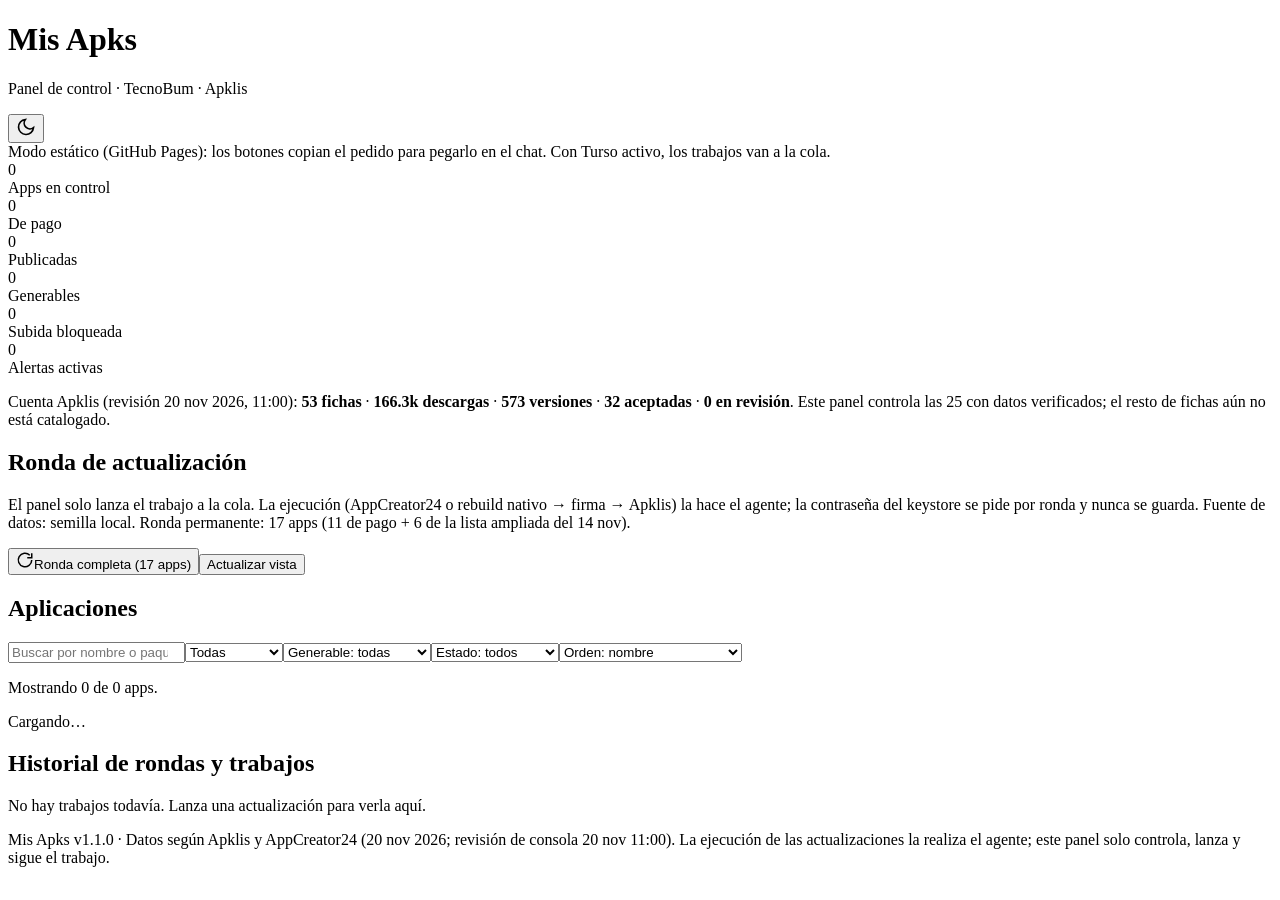
==== index.html @ 65b74bfa "Mis Apks v1.1.0: 25 apps, generabilidad, filtros, buscador y botones en modo estático" ====
<!DOCTYPE html><html lang="es"><head><meta charSet="utf-8"/><meta name="viewport" content="width=device-width, initial-scale=1"/><link rel="stylesheet" href="/mis-apks/_next/static/css/6de0e5d92c3bd020.css" data-precedence="next"/><link rel="preload" as="script" fetchPriority="low" href="/mis-apks/_next/static/chunks/webpack-67a68d2fba5a918e.js"/><script src="/mis-apks/_next/static/chunks/84d98e1e-a166d10b47a2e923.js" async=""></script><script src="/mis-apks/_next/static/chunks/554-3a2dd102e6fdad9b.js" async=""></script><script src="/mis-apks/_next/static/chunks/main-app-97765f8b508924cd.js" async=""></script><script src="/mis-apks/_next/static/chunks/app/page-1d0e082292f2ec9f.js" async=""></script><title>Mis Apks · TecnoBum</title><meta name="description" content="Panel de control de las apps de Apklis de TecnoBum: versiones, estados, alertas y lanzamiento de rondas de actualización."/><script>(function(){try{var t=localStorage.getItem('mis-apks-tema');if(t==='oscuro'||(!t&&window.matchMedia('(prefers-color-scheme: dark)').matches)){document.documentElement.classList.add('oscuro');}}catch(e){}})();</script><script src="/mis-apks/_next/static/chunks/polyfills-42372ed130431b0a.js" noModule=""></script></head><body><div class="contenedor"><header class="cabecera"><div><h1>Mis Apks</h1><p class="subtitulo">Panel de control · TecnoBum · Apklis</p></div><button type="button" class="boton-icono" aria-label="Cambiar a modo oscuro" title="Modo oscuro"><svg width="20" height="20" viewBox="0 0 24 24" fill="none" stroke="currentColor" stroke-width="2" aria-hidden="true"><path d="M21 12.8A9 9 0 1 1 11.2 3 7 7 0 0 0 21 12.8z"></path></svg></button></header><div class="mensaje ok" role="status">Modo estático (GitHub Pages): los botones copian el pedido para pegarlo en el chat. Con Turso activo, los trabajos van a la cola.</div><section class="resumen" aria-label="Resumen"><div class="celda"><div class="numero">0</div><div class="etiqueta">Apps en control</div></div><div class="celda"><div class="numero">0</div><div class="etiqueta">De pago</div></div><div class="celda"><div class="numero">0</div><div class="etiqueta">Publicadas</div></div><div class="celda"><div class="numero">0</div><div class="etiqueta">Generables</div></div><div class="celda"><div class="numero">0</div><div class="etiqueta">Subida bloqueada</div></div><div class="celda"><div class="numero">0</div><div class="etiqueta">Alertas activas</div></div></section><p class="cuenta">Cuenta Apklis (revisión 20 nov 2026, 11:00): <strong>53 fichas</strong> ·<!-- --> <strong>166.3k descargas</strong> · <strong>573 versiones</strong> ·<!-- --> <strong>32 aceptadas</strong> · <strong>0 en revisión</strong>. Este panel controla las 25 con datos verificados; el resto de fichas aún no está catalogado.</p><section class="tarjeta" aria-label="Ronda de actualización"><h2>Ronda de actualización</h2><p class="nota">El panel solo lanza el trabajo a la cola. La ejecución (AppCreator24 o rebuild nativo → firma → Apklis) la hace el agente; la contraseña del keystore se pide por ronda y nunca se guarda. Fuente de datos: <!-- -->semilla local<!-- -->. Ronda permanente: <!-- -->17<!-- --> apps (11 de pago + 6 de la lista ampliada del 14 nov).</p><div class="fila-acciones"><button type="button" class="boton"><svg width="18" height="18" viewBox="0 0 24 24" fill="none" stroke="currentColor" stroke-width="2" aria-hidden="true"><path d="M21 12a9 9 0 1 1-2.6-6.4"></path><path d="M21 3v6h-6"></path></svg>Ronda completa (17 apps)</button><button type="button" class="boton boton-secundario">Actualizar vista</button></div></section><section class="tarjeta" aria-label="Aplicaciones"><h2>Aplicaciones</h2><div class="controles"><input type="search" class="buscador" placeholder="Buscar por nombre o paquete…" aria-label="Buscar app" value=""/><select aria-label="Filtrar por grupo"><option value="todas" selected="">Todas</option><option value="pago">De pago</option><option value="excepcion">Excepciones</option></select><select aria-label="Filtrar por generable"><option value="todas" selected="">Generable: todas</option><option value="si">Sí</option><option value="si_bloqueada">Sí, subida bloqueada</option><option value="no">No se puede generar</option></select><select aria-label="Filtrar por estado"><option value="todas" selected="">Estado: todos</option><option value="publicada">Publicada</option><option value="en_revision">En revisión</option><option value="huerfano">Registro huérfano</option><option value="sin_ficha">Sin ficha</option></select><select aria-label="Ordenar"><option value="nombre" selected="">Orden: nombre</option><option value="precio">Orden: precio</option><option value="versiones">Orden: nº de versiones</option><option value="actualizada">Orden: última actualización</option></select></div><p class="nota">Mostrando <!-- -->0<!-- --> de <!-- -->0<!-- --> apps.</p><p class="nota">Cargando…</p></section><section class="tarjeta" aria-label="Historial de trabajos"><h2>Historial de rondas y trabajos</h2><p class="nota">No hay trabajos todavía. Lanza una actualización para verla aquí.</p></section><p class="pie">Mis Apks v1.1.0 · Datos según Apklis y AppCreator24 (20 nov 2026; revisión de consola 20 nov 11:00). La ejecución de las actualizaciones la realiza el agente; este panel solo controla, lanza y sigue el trabajo.</p></div><script src="/mis-apks/_next/static/chunks/webpack-67a68d2fba5a918e.js" async=""></script><script>(self.__next_f=self.__next_f||[]).push([0]);self.__next_f.push([2,null])</script><script>self.__next_f.push([1,"1:HL[\"/mis-apks/_next/static/css/6de0e5d92c3bd020.css\",\"style\"]\n"])</script><script>self.__next_f.push([1,"2:I[7447,[],\"\"]\n4:I[431,[\"931\",\"static/chunks/app/page-1d0e082292f2ec9f.js\"],\"default\"]\n5:I[5144,[],\"\"]\n6:I[8095,[],\"\"]\n8:I[2303,[],\"\"]\n9:[]\n"])</script><script>self.__next_f.push([1,"0:[\"$\",\"$L2\",null,{\"buildId\":\"p8ovxi8b6pndgWCYdykDa\",\"assetPrefix\":\"/mis-apks\",\"urlParts\":[\"\",\"\"],\"initialTree\":[\"\",{\"children\":[\"__PAGE__\",{}]},\"$undefined\",\"$undefined\",true],\"initialSeedData\":[\"\",{\"children\":[\"__PAGE__\",{},[[\"$L3\",[\"$\",\"$L4\",null,{}],null],null],null]},[[[[\"$\",\"link\",\"0\",{\"rel\":\"stylesheet\",\"href\":\"/mis-apks/_next/static/css/6de0e5d92c3bd020.css\",\"precedence\":\"next\",\"crossOrigin\":\"$undefined\"}]],[\"$\",\"html\",null,{\"lang\":\"es\",\"suppressHydrationWarning\":true,\"children\":[[\"$\",\"head\",null,{\"children\":[\"$\",\"script\",null,{\"dangerouslySetInnerHTML\":{\"__html\":\"(function(){try{var t=localStorage.getItem('mis-apks-tema');if(t==='oscuro'||(!t\u0026\u0026window.matchMedia('(prefers-color-scheme: dark)').matches)){document.documentElement.classList.add('oscuro');}}catch(e){}})();\"}}]}],[\"$\",\"body\",null,{\"children\":[\"$\",\"$L5\",null,{\"parallelRouterKey\":\"children\",\"segmentPath\":[\"children\"],\"error\":\"$undefined\",\"errorStyles\":\"$undefined\",\"errorScripts\":\"$undefined\",\"template\":[\"$\",\"$L6\",null,{}],\"templateStyles\":\"$undefined\",\"templateScripts\":\"$undefined\",\"notFound\":[[\"$\",\"title\",null,{\"children\":\"404: This page could not be found.\"}],[\"$\",\"div\",null,{\"style\":{\"fontFamily\":\"system-ui,\\\"Segoe UI\\\",Roboto,Helvetica,Arial,sans-serif,\\\"Apple Color Emoji\\\",\\\"Segoe UI Emoji\\\"\",\"height\":\"100vh\",\"textAlign\":\"center\",\"display\":\"flex\",\"flexDirection\":\"column\",\"alignItems\":\"center\",\"justifyContent\":\"center\"},\"children\":[\"$\",\"div\",null,{\"children\":[[\"$\",\"style\",null,{\"dangerouslySetInnerHTML\":{\"__html\":\"body{color:#000;background:#fff;margin:0}.next-error-h1{border-right:1px solid rgba(0,0,0,.3)}@media (prefers-color-scheme:dark){body{color:#fff;background:#000}.next-error-h1{border-right:1px solid rgba(255,255,255,.3)}}\"}}],[\"$\",\"h1\",null,{\"className\":\"next-error-h1\",\"style\":{\"display\":\"inline-block\",\"margin\":\"0 20px 0 0\",\"padding\":\"0 23px 0 0\",\"fontSize\":24,\"fontWeight\":500,\"verticalAlign\":\"top\",\"lineHeight\":\"49px\"},\"children\":\"404\"}],[\"$\",\"div\",null,{\"style\":{\"display\":\"inline-block\"},\"children\":[\"$\",\"h2\",null,{\"style\":{\"fontSize\":14,\"fontWeight\":400,\"lineHeight\":\"49px\",\"margin\":0},\"children\":\"This page could not be found.\"}]}]]}]}]],\"notFoundStyles\":[]}]}]]}]],null],null],\"couldBeIntercepted\":false,\"initialHead\":[null,\"$L7\"],\"globalErrorComponent\":\"$8\",\"missingSlots\":\"$W9\"}]\n"])</script><script>self.__next_f.push([1,"7:[[\"$\",\"meta\",\"0\",{\"name\":\"viewport\",\"content\":\"width=device-width, initial-scale=1\"}],[\"$\",\"meta\",\"1\",{\"charSet\":\"utf-8\"}],[\"$\",\"title\",\"2\",{\"children\":\"Mis Apks · TecnoBum\"}],[\"$\",\"meta\",\"3\",{\"name\":\"description\",\"content\":\"Panel de control de las apps de Apklis de TecnoBum: versiones, estados, alertas y lanzamiento de rondas de actualización.\"}]]\n3:null\n"])</script></body></html>
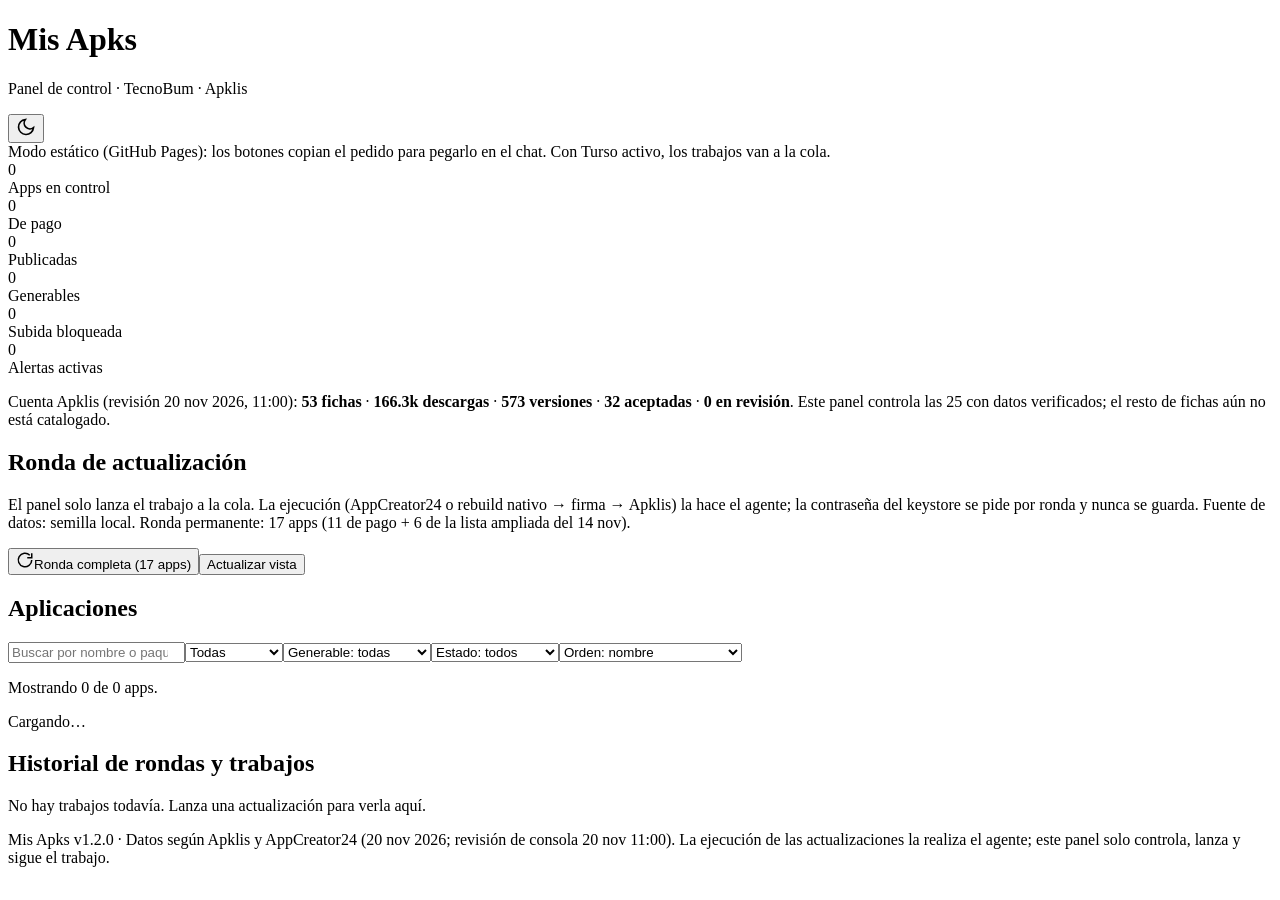
==== commit 12050095: "Mis Apks v1.2.0: iconos de las 25 apps, diseño móvil con tarjetas, cabecera fija y Compartir" ====
--- a/index.html
+++ b/index.html
@@ -1 +1 @@
-<!DOCTYPE html><html lang="es"><head><meta charSet="utf-8"/><meta name="viewport" content="width=device-width, initial-scale=1"/><link rel="stylesheet" href="/mis-apks/_next/static/css/6de0e5d92c3bd020.css" data-precedence="next"/><link rel="preload" as="script" fetchPriority="low" href="/mis-apks/_next/static/chunks/webpack-67a68d2fba5a918e.js"/><script src="/mis-apks/_next/static/chunks/84d98e1e-a166d10b47a2e923.js" async=""></script><script src="/mis-apks/_next/static/chunks/554-3a2dd102e6fdad9b.js" async=""></script><script src="/mis-apks/_next/static/chunks/main-app-97765f8b508924cd.js" async=""></script><script src="/mis-apks/_next/static/chunks/app/page-1d0e082292f2ec9f.js" async=""></script><title>Mis Apks · TecnoBum</title><meta name="description" content="Panel de control de las apps de Apklis de TecnoBum: versiones, estados, alertas y lanzamiento de rondas de actualización."/><script>(function(){try{var t=localStorage.getItem('mis-apks-tema');if(t==='oscuro'||(!t&&window.matchMedia('(prefers-color-scheme: dark)').matches)){document.documentElement.classList.add('oscuro');}}catch(e){}})();</script><script src="/mis-apks/_next/static/chunks/polyfills-42372ed130431b0a.js" noModule=""></script></head><body><div class="contenedor"><header class="cabecera"><div><h1>Mis Apks</h1><p class="subtitulo">Panel de control · TecnoBum · Apklis</p></div><button type="button" class="boton-icono" aria-label="Cambiar a modo oscuro" title="Modo oscuro"><svg width="20" height="20" viewBox="0 0 24 24" fill="none" stroke="currentColor" stroke-width="2" aria-hidden="true"><path d="M21 12.8A9 9 0 1 1 11.2 3 7 7 0 0 0 21 12.8z"></path></svg></button></header><div class="mensaje ok" role="status">Modo estático (GitHub Pages): los botones copian el pedido para pegarlo en el chat. Con Turso activo, los trabajos van a la cola.</div><section class="resumen" aria-label="Resumen"><div class="celda"><div class="numero">0</div><div class="etiqueta">Apps en control</div></div><div class="celda"><div class="numero">0</div><div class="etiqueta">De pago</div></div><div class="celda"><div class="numero">0</div><div class="etiqueta">Publicadas</div></div><div class="celda"><div class="numero">0</div><div class="etiqueta">Generables</div></div><div class="celda"><div class="numero">0</div><div class="etiqueta">Subida bloqueada</div></div><div class="celda"><div class="numero">0</div><div class="etiqueta">Alertas activas</div></div></section><p class="cuenta">Cuenta Apklis (revisión 20 nov 2026, 11:00): <strong>53 fichas</strong> ·<!-- --> <strong>166.3k descargas</strong> · <strong>573 versiones</strong> ·<!-- --> <strong>32 aceptadas</strong> · <strong>0 en revisión</strong>. Este panel controla las 25 con datos verificados; el resto de fichas aún no está catalogado.</p><section class="tarjeta" aria-label="Ronda de actualización"><h2>Ronda de actualización</h2><p class="nota">El panel solo lanza el trabajo a la cola. La ejecución (AppCreator24 o rebuild nativo → firma → Apklis) la hace el agente; la contraseña del keystore se pide por ronda y nunca se guarda. Fuente de datos: <!-- -->semilla local<!-- -->. Ronda permanente: <!-- -->17<!-- --> apps (11 de pago + 6 de la lista ampliada del 14 nov).</p><div class="fila-acciones"><button type="button" class="boton"><svg width="18" height="18" viewBox="0 0 24 24" fill="none" stroke="currentColor" stroke-width="2" aria-hidden="true"><path d="M21 12a9 9 0 1 1-2.6-6.4"></path><path d="M21 3v6h-6"></path></svg>Ronda completa (17 apps)</button><button type="button" class="boton boton-secundario">Actualizar vista</button></div></section><section class="tarjeta" aria-label="Aplicaciones"><h2>Aplicaciones</h2><div class="controles"><input type="search" class="buscador" placeholder="Buscar por nombre o paquete…" aria-label="Buscar app" value=""/><select aria-label="Filtrar por grupo"><option value="todas" selected="">Todas</option><option value="pago">De pago</option><option value="excepcion">Excepciones</option></select><select aria-label="Filtrar por generable"><option value="todas" selected="">Generable: todas</option><option value="si">Sí</option><option value="si_bloqueada">Sí, subida bloqueada</option><option value="no">No se puede generar</option></select><select aria-label="Filtrar por estado"><option value="todas" selected="">Estado: todos</option><option value="publicada">Publicada</option><option value="en_revision">En revisión</option><option value="huerfano">Registro huérfano</option><option value="sin_ficha">Sin ficha</option></select><select aria-label="Ordenar"><option value="nombre" selected="">Orden: nombre</option><option value="precio">Orden: precio</option><option value="versiones">Orden: nº de versiones</option><option value="actualizada">Orden: última actualización</option></select></div><p class="nota">Mostrando <!-- -->0<!-- --> de <!-- -->0<!-- --> apps.</p><p class="nota">Cargando…</p></section><section class="tarjeta" aria-label="Historial de trabajos"><h2>Historial de rondas y trabajos</h2><p class="nota">No hay trabajos todavía. Lanza una actualización para verla aquí.</p></section><p class="pie">Mis Apks v1.1.0 · Datos según Apklis y AppCreator24 (20 nov 2026; revisión de consola 20 nov 11:00). La ejecución de las actualizaciones la realiza el agente; este panel solo controla, lanza y sigue el trabajo.</p></div><script src="/mis-apks/_next/static/chunks/webpack-67a68d2fba5a918e.js" async=""></script><script>(self.__next_f=self.__next_f||[]).push([0]);self.__next_f.push([2,null])</script><script>self.__next_f.push([1,"1:HL[\"/mis-apks/_next/static/css/6de0e5d92c3bd020.css\",\"style\"]\n"])</script><script>self.__next_f.push([1,"2:I[7447,[],\"\"]\n4:I[431,[\"931\",\"static/chunks/app/page-1d0e082292f2ec9f.js\"],\"default\"]\n5:I[5144,[],\"\"]\n6:I[8095,[],\"\"]\n8:I[2303,[],\"\"]\n9:[]\n"])</script><script>self.__next_f.push([1,"0:[\"$\",\"$L2\",null,{\"buildId\":\"p8ovxi8b6pndgWCYdykDa\",\"assetPrefix\":\"/mis-apks\",\"urlParts\":[\"\",\"\"],\"initialTree\":[\"\",{\"children\":[\"__PAGE__\",{}]},\"$undefined\",\"$undefined\",true],\"initialSeedData\":[\"\",{\"children\":[\"__PAGE__\",{},[[\"$L3\",[\"$\",\"$L4\",null,{}],null],null],null]},[[[[\"$\",\"link\",\"0\",{\"rel\":\"stylesheet\",\"href\":\"/mis-apks/_next/static/css/6de0e5d92c3bd020.css\",\"precedence\":\"next\",\"crossOrigin\":\"$undefined\"}]],[\"$\",\"html\",null,{\"lang\":\"es\",\"suppressHydrationWarning\":true,\"children\":[[\"$\",\"head\",null,{\"children\":[\"$\",\"script\",null,{\"dangerouslySetInnerHTML\":{\"__html\":\"(function(){try{var t=localStorage.getItem('mis-apks-tema');if(t==='oscuro'||(!t\u0026\u0026window.matchMedia('(prefers-color-scheme: dark)').matches)){document.documentElement.classList.add('oscuro');}}catch(e){}})();\"}}]}],[\"$\",\"body\",null,{\"children\":[\"$\",\"$L5\",null,{\"parallelRouterKey\":\"children\",\"segmentPath\":[\"children\"],\"error\":\"$undefined\",\"errorStyles\":\"$undefined\",\"errorScripts\":\"$undefined\",\"template\":[\"$\",\"$L6\",null,{}],\"templateStyles\":\"$undefined\",\"templateScripts\":\"$undefined\",\"notFound\":[[\"$\",\"title\",null,{\"children\":\"404: This page could not be found.\"}],[\"$\",\"div\",null,{\"style\":{\"fontFamily\":\"system-ui,\\\"Segoe UI\\\",Roboto,Helvetica,Arial,sans-serif,\\\"Apple Color Emoji\\\",\\\"Segoe UI Emoji\\\"\",\"height\":\"100vh\",\"textAlign\":\"center\",\"display\":\"flex\",\"flexDirection\":\"column\",\"alignItems\":\"center\",\"justifyContent\":\"center\"},\"children\":[\"$\",\"div\",null,{\"children\":[[\"$\",\"style\",null,{\"dangerouslySetInnerHTML\":{\"__html\":\"body{color:#000;background:#fff;margin:0}.next-error-h1{border-right:1px solid rgba(0,0,0,.3)}@media (prefers-color-scheme:dark){body{color:#fff;background:#000}.next-error-h1{border-right:1px solid rgba(255,255,255,.3)}}\"}}],[\"$\",\"h1\",null,{\"className\":\"next-error-h1\",\"style\":{\"display\":\"inline-block\",\"margin\":\"0 20px 0 0\",\"padding\":\"0 23px 0 0\",\"fontSize\":24,\"fontWeight\":500,\"verticalAlign\":\"top\",\"lineHeight\":\"49px\"},\"children\":\"404\"}],[\"$\",\"div\",null,{\"style\":{\"display\":\"inline-block\"},\"children\":[\"$\",\"h2\",null,{\"style\":{\"fontSize\":14,\"fontWeight\":400,\"lineHeight\":\"49px\",\"margin\":0},\"children\":\"This page could not be found.\"}]}]]}]}]],\"notFoundStyles\":[]}]}]]}]],null],null],\"couldBeIntercepted\":false,\"initialHead\":[null,\"$L7\"],\"globalErrorComponent\":\"$8\",\"missingSlots\":\"$W9\"}]\n"])</script><script>self.__next_f.push([1,"7:[[\"$\",\"meta\",\"0\",{\"name\":\"viewport\",\"content\":\"width=device-width, initial-scale=1\"}],[\"$\",\"meta\",\"1\",{\"charSet\":\"utf-8\"}],[\"$\",\"title\",\"2\",{\"children\":\"Mis Apks · TecnoBum\"}],[\"$\",\"meta\",\"3\",{\"name\":\"description\",\"content\":\"Panel de control de las apps de Apklis de TecnoBum: versiones, estados, alertas y lanzamiento de rondas de actualización.\"}]]\n3:null\n"])</script></body></html>+<!DOCTYPE html><html lang="es"><head><meta charSet="utf-8"/><meta name="viewport" content="width=device-width, initial-scale=1"/><link rel="stylesheet" href="/mis-apks/_next/static/css/6250fb9f41ab2ea1.css" data-precedence="next"/><link rel="preload" as="script" fetchPriority="low" href="/mis-apks/_next/static/chunks/webpack-67a68d2fba5a918e.js"/><script src="/mis-apks/_next/static/chunks/84d98e1e-a166d10b47a2e923.js" async=""></script><script src="/mis-apks/_next/static/chunks/554-3a2dd102e6fdad9b.js" async=""></script><script src="/mis-apks/_next/static/chunks/main-app-97765f8b508924cd.js" async=""></script><script src="/mis-apks/_next/static/chunks/app/page-af5c328626513229.js" async=""></script><title>Mis Apks · TecnoBum</title><meta name="description" content="Panel de control de las apps de Apklis de TecnoBum: versiones, estados, alertas y lanzamiento de rondas de actualización."/><script>(function(){try{var t=localStorage.getItem('mis-apks-tema');if(t==='oscuro'||(!t&&window.matchMedia('(prefers-color-scheme: dark)').matches)){document.documentElement.classList.add('oscuro');}}catch(e){}})();</script><script src="/mis-apks/_next/static/chunks/polyfills-42372ed130431b0a.js" noModule=""></script></head><body><div class="contenedor"><header class="cabecera"><div><h1>Mis Apks</h1><p class="subtitulo">Panel de control · TecnoBum · Apklis</p></div><button type="button" class="boton-icono" aria-label="Cambiar a modo oscuro" title="Modo oscuro"><svg width="20" height="20" viewBox="0 0 24 24" fill="none" stroke="currentColor" stroke-width="2" aria-hidden="true"><path d="M21 12.8A9 9 0 1 1 11.2 3 7 7 0 0 0 21 12.8z"></path></svg></button></header><div class="mensaje ok" role="status">Modo estático (GitHub Pages): los botones copian el pedido para pegarlo en el chat. Con Turso activo, los trabajos van a la cola.</div><section class="resumen" aria-label="Resumen"><div class="celda"><div class="numero">0</div><div class="etiqueta">Apps en control</div></div><div class="celda"><div class="numero">0</div><div class="etiqueta">De pago</div></div><div class="celda"><div class="numero">0</div><div class="etiqueta">Publicadas</div></div><div class="celda"><div class="numero">0</div><div class="etiqueta">Generables</div></div><div class="celda"><div class="numero">0</div><div class="etiqueta">Subida bloqueada</div></div><div class="celda"><div class="numero">0</div><div class="etiqueta">Alertas activas</div></div></section><p class="cuenta">Cuenta Apklis (revisión 20 nov 2026, 11:00): <strong>53 fichas</strong> ·<!-- --> <strong>166.3k descargas</strong> · <strong>573 versiones</strong> ·<!-- --> <strong>32 aceptadas</strong> · <strong>0 en revisión</strong>. Este panel controla las 25 con datos verificados; el resto de fichas aún no está catalogado.</p><section class="tarjeta" aria-label="Ronda de actualización"><h2>Ronda de actualización</h2><p class="nota">El panel solo lanza el trabajo a la cola. La ejecución (AppCreator24 o rebuild nativo → firma → Apklis) la hace el agente; la contraseña del keystore se pide por ronda y nunca se guarda. Fuente de datos: <!-- -->semilla local<!-- -->. Ronda permanente: <!-- -->17<!-- --> apps (11 de pago + 6 de la lista ampliada del 14 nov).</p><div class="fila-acciones"><button type="button" class="boton"><svg width="18" height="18" viewBox="0 0 24 24" fill="none" stroke="currentColor" stroke-width="2" aria-hidden="true"><path d="M21 12a9 9 0 1 1-2.6-6.4"></path><path d="M21 3v6h-6"></path></svg>Ronda completa (17 apps)</button><button type="button" class="boton boton-secundario">Actualizar vista</button></div></section><section class="tarjeta" aria-label="Aplicaciones"><h2>Aplicaciones</h2><div class="controles"><input type="search" class="buscador" placeholder="Buscar por nombre o paquete…" aria-label="Buscar app" value=""/><select aria-label="Filtrar por grupo"><option value="todas" selected="">Todas</option><option value="pago">De pago</option><option value="excepcion">Excepciones</option></select><select aria-label="Filtrar por generable"><option value="todas" selected="">Generable: todas</option><option value="si">Sí</option><option value="si_bloqueada">Sí, subida bloqueada</option><option value="no">No se puede generar</option></select><select aria-label="Filtrar por estado"><option value="todas" selected="">Estado: todos</option><option value="publicada">Publicada</option><option value="en_revision">En revisión</option><option value="huerfano">Registro huérfano</option><option value="sin_ficha">Sin ficha</option></select><select aria-label="Ordenar"><option value="nombre" selected="">Orden: nombre</option><option value="precio">Orden: precio</option><option value="versiones">Orden: nº de versiones</option><option value="actualizada">Orden: última actualización</option></select></div><p class="nota">Mostrando <!-- -->0<!-- --> de <!-- -->0<!-- --> apps.</p><p class="nota">Cargando…</p></section><section class="tarjeta" aria-label="Historial de trabajos"><h2>Historial de rondas y trabajos</h2><p class="nota">No hay trabajos todavía. Lanza una actualización para verla aquí.</p></section><p class="pie">Mis Apks v1.2.0 · Datos según Apklis y AppCreator24 (20 nov 2026; revisión de consola 20 nov 11:00). La ejecución de las actualizaciones la realiza el agente; este panel solo controla, lanza y sigue el trabajo.</p></div><script src="/mis-apks/_next/static/chunks/webpack-67a68d2fba5a918e.js" async=""></script><script>(self.__next_f=self.__next_f||[]).push([0]);self.__next_f.push([2,null])</script><script>self.__next_f.push([1,"1:HL[\"/mis-apks/_next/static/css/6250fb9f41ab2ea1.css\",\"style\"]\n"])</script><script>self.__next_f.push([1,"2:I[7447,[],\"\"]\n4:I[4734,[\"931\",\"static/chunks/app/page-af5c328626513229.js\"],\"default\"]\n5:I[5144,[],\"\"]\n6:I[8095,[],\"\"]\n8:I[2303,[],\"\"]\n9:[]\n"])</script><script>self.__next_f.push([1,"0:[\"$\",\"$L2\",null,{\"buildId\":\"NC-lj0hfzRvoZu55RtLcK\",\"assetPrefix\":\"/mis-apks\",\"urlParts\":[\"\",\"\"],\"initialTree\":[\"\",{\"children\":[\"__PAGE__\",{}]},\"$undefined\",\"$undefined\",true],\"initialSeedData\":[\"\",{\"children\":[\"__PAGE__\",{},[[\"$L3\",[\"$\",\"$L4\",null,{}],null],null],null]},[[[[\"$\",\"link\",\"0\",{\"rel\":\"stylesheet\",\"href\":\"/mis-apks/_next/static/css/6250fb9f41ab2ea1.css\",\"precedence\":\"next\",\"crossOrigin\":\"$undefined\"}]],[\"$\",\"html\",null,{\"lang\":\"es\",\"suppressHydrationWarning\":true,\"children\":[[\"$\",\"head\",null,{\"children\":[\"$\",\"script\",null,{\"dangerouslySetInnerHTML\":{\"__html\":\"(function(){try{var t=localStorage.getItem('mis-apks-tema');if(t==='oscuro'||(!t\u0026\u0026window.matchMedia('(prefers-color-scheme: dark)').matches)){document.documentElement.classList.add('oscuro');}}catch(e){}})();\"}}]}],[\"$\",\"body\",null,{\"children\":[\"$\",\"$L5\",null,{\"parallelRouterKey\":\"children\",\"segmentPath\":[\"children\"],\"error\":\"$undefined\",\"errorStyles\":\"$undefined\",\"errorScripts\":\"$undefined\",\"template\":[\"$\",\"$L6\",null,{}],\"templateStyles\":\"$undefined\",\"templateScripts\":\"$undefined\",\"notFound\":[[\"$\",\"title\",null,{\"children\":\"404: This page could not be found.\"}],[\"$\",\"div\",null,{\"style\":{\"fontFamily\":\"system-ui,\\\"Segoe UI\\\",Roboto,Helvetica,Arial,sans-serif,\\\"Apple Color Emoji\\\",\\\"Segoe UI Emoji\\\"\",\"height\":\"100vh\",\"textAlign\":\"center\",\"display\":\"flex\",\"flexDirection\":\"column\",\"alignItems\":\"center\",\"justifyContent\":\"center\"},\"children\":[\"$\",\"div\",null,{\"children\":[[\"$\",\"style\",null,{\"dangerouslySetInnerHTML\":{\"__html\":\"body{color:#000;background:#fff;margin:0}.next-error-h1{border-right:1px solid rgba(0,0,0,.3)}@media (prefers-color-scheme:dark){body{color:#fff;background:#000}.next-error-h1{border-right:1px solid rgba(255,255,255,.3)}}\"}}],[\"$\",\"h1\",null,{\"className\":\"next-error-h1\",\"style\":{\"display\":\"inline-block\",\"margin\":\"0 20px 0 0\",\"padding\":\"0 23px 0 0\",\"fontSize\":24,\"fontWeight\":500,\"verticalAlign\":\"top\",\"lineHeight\":\"49px\"},\"children\":\"404\"}],[\"$\",\"div\",null,{\"style\":{\"display\":\"inline-block\"},\"children\":[\"$\",\"h2\",null,{\"style\":{\"fontSize\":14,\"fontWeight\":400,\"lineHeight\":\"49px\",\"margin\":0},\"children\":\"This page could not be found.\"}]}]]}]}]],\"notFoundStyles\":[]}]}]]}]],null],null],\"couldBeIntercepted\":false,\"initialHead\":[null,\"$L7\"],\"globalErrorComponent\":\"$8\",\"missingSlots\":\"$W9\"}]\n"])</script><script>self.__next_f.push([1,"7:[[\"$\",\"meta\",\"0\",{\"name\":\"viewport\",\"content\":\"width=device-width, initial-scale=1\"}],[\"$\",\"meta\",\"1\",{\"charSet\":\"utf-8\"}],[\"$\",\"title\",\"2\",{\"children\":\"Mis Apks · TecnoBum\"}],[\"$\",\"meta\",\"3\",{\"name\":\"description\",\"content\":\"Panel de control de las apps de Apklis de TecnoBum: versiones, estados, alertas y lanzamiento de rondas de actualización.\"}]]\n3:null\n"])</script></body></html>
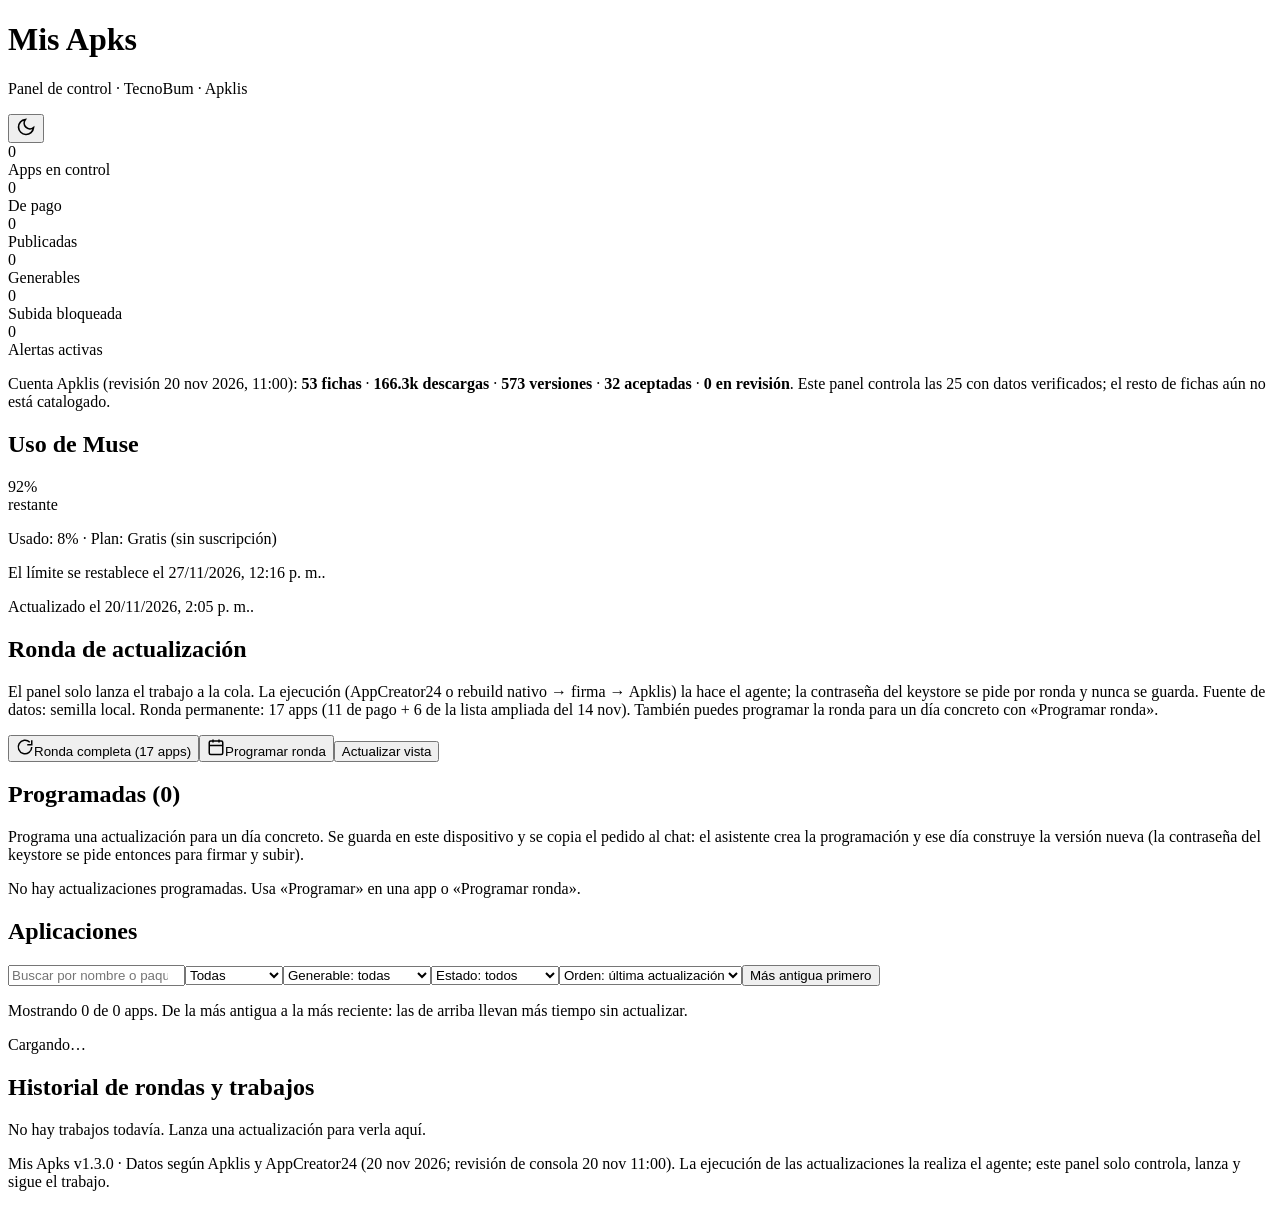
==== commit d56fe362: "Mis Apks v1.3.0: orden por fecha de actualización, actualizaciones programadas, indicador de uso de " ====
--- a/index.html
+++ b/index.html
@@ -1 +1 @@
-<!DOCTYPE html><html lang="es"><head><meta charSet="utf-8"/><meta name="viewport" content="width=device-width, initial-scale=1"/><link rel="stylesheet" href="/mis-apks/_next/static/css/6250fb9f41ab2ea1.css" data-precedence="next"/><link rel="preload" as="script" fetchPriority="low" href="/mis-apks/_next/static/chunks/webpack-67a68d2fba5a918e.js"/><script src="/mis-apks/_next/static/chunks/84d98e1e-a166d10b47a2e923.js" async=""></script><script src="/mis-apks/_next/static/chunks/554-3a2dd102e6fdad9b.js" async=""></script><script src="/mis-apks/_next/static/chunks/main-app-97765f8b508924cd.js" async=""></script><script src="/mis-apks/_next/static/chunks/app/page-af5c328626513229.js" async=""></script><title>Mis Apks · TecnoBum</title><meta name="description" content="Panel de control de las apps de Apklis de TecnoBum: versiones, estados, alertas y lanzamiento de rondas de actualización."/><script>(function(){try{var t=localStorage.getItem('mis-apks-tema');if(t==='oscuro'||(!t&&window.matchMedia('(prefers-color-scheme: dark)').matches)){document.documentElement.classList.add('oscuro');}}catch(e){}})();</script><script src="/mis-apks/_next/static/chunks/polyfills-42372ed130431b0a.js" noModule=""></script></head><body><div class="contenedor"><header class="cabecera"><div><h1>Mis Apks</h1><p class="subtitulo">Panel de control · TecnoBum · Apklis</p></div><button type="button" class="boton-icono" aria-label="Cambiar a modo oscuro" title="Modo oscuro"><svg width="20" height="20" viewBox="0 0 24 24" fill="none" stroke="currentColor" stroke-width="2" aria-hidden="true"><path d="M21 12.8A9 9 0 1 1 11.2 3 7 7 0 0 0 21 12.8z"></path></svg></button></header><div class="mensaje ok" role="status">Modo estático (GitHub Pages): los botones copian el pedido para pegarlo en el chat. Con Turso activo, los trabajos van a la cola.</div><section class="resumen" aria-label="Resumen"><div class="celda"><div class="numero">0</div><div class="etiqueta">Apps en control</div></div><div class="celda"><div class="numero">0</div><div class="etiqueta">De pago</div></div><div class="celda"><div class="numero">0</div><div class="etiqueta">Publicadas</div></div><div class="celda"><div class="numero">0</div><div class="etiqueta">Generables</div></div><div class="celda"><div class="numero">0</div><div class="etiqueta">Subida bloqueada</div></div><div class="celda"><div class="numero">0</div><div class="etiqueta">Alertas activas</div></div></section><p class="cuenta">Cuenta Apklis (revisión 20 nov 2026, 11:00): <strong>53 fichas</strong> ·<!-- --> <strong>166.3k descargas</strong> · <strong>573 versiones</strong> ·<!-- --> <strong>32 aceptadas</strong> · <strong>0 en revisión</strong>. Este panel controla las 25 con datos verificados; el resto de fichas aún no está catalogado.</p><section class="tarjeta" aria-label="Ronda de actualización"><h2>Ronda de actualización</h2><p class="nota">El panel solo lanza el trabajo a la cola. La ejecución (AppCreator24 o rebuild nativo → firma → Apklis) la hace el agente; la contraseña del keystore se pide por ronda y nunca se guarda. Fuente de datos: <!-- -->semilla local<!-- -->. Ronda permanente: <!-- -->17<!-- --> apps (11 de pago + 6 de la lista ampliada del 14 nov).</p><div class="fila-acciones"><button type="button" class="boton"><svg width="18" height="18" viewBox="0 0 24 24" fill="none" stroke="currentColor" stroke-width="2" aria-hidden="true"><path d="M21 12a9 9 0 1 1-2.6-6.4"></path><path d="M21 3v6h-6"></path></svg>Ronda completa (17 apps)</button><button type="button" class="boton boton-secundario">Actualizar vista</button></div></section><section class="tarjeta" aria-label="Aplicaciones"><h2>Aplicaciones</h2><div class="controles"><input type="search" class="buscador" placeholder="Buscar por nombre o paquete…" aria-label="Buscar app" value=""/><select aria-label="Filtrar por grupo"><option value="todas" selected="">Todas</option><option value="pago">De pago</option><option value="excepcion">Excepciones</option></select><select aria-label="Filtrar por generable"><option value="todas" selected="">Generable: todas</option><option value="si">Sí</option><option value="si_bloqueada">Sí, subida bloqueada</option><option value="no">No se puede generar</option></select><select aria-label="Filtrar por estado"><option value="todas" selected="">Estado: todos</option><option value="publicada">Publicada</option><option value="en_revision">En revisión</option><option value="huerfano">Registro huérfano</option><option value="sin_ficha">Sin ficha</option></select><select aria-label="Ordenar"><option value="nombre" selected="">Orden: nombre</option><option value="precio">Orden: precio</option><option value="versiones">Orden: nº de versiones</option><option value="actualizada">Orden: última actualización</option></select></div><p class="nota">Mostrando <!-- -->0<!-- --> de <!-- -->0<!-- --> apps.</p><p class="nota">Cargando…</p></section><section class="tarjeta" aria-label="Historial de trabajos"><h2>Historial de rondas y trabajos</h2><p class="nota">No hay trabajos todavía. Lanza una actualización para verla aquí.</p></section><p class="pie">Mis Apks v1.2.0 · Datos según Apklis y AppCreator24 (20 nov 2026; revisión de consola 20 nov 11:00). La ejecución de las actualizaciones la realiza el agente; este panel solo controla, lanza y sigue el trabajo.</p></div><script src="/mis-apks/_next/static/chunks/webpack-67a68d2fba5a918e.js" async=""></script><script>(self.__next_f=self.__next_f||[]).push([0]);self.__next_f.push([2,null])</script><script>self.__next_f.push([1,"1:HL[\"/mis-apks/_next/static/css/6250fb9f41ab2ea1.css\",\"style\"]\n"])</script><script>self.__next_f.push([1,"2:I[7447,[],\"\"]\n4:I[4734,[\"931\",\"static/chunks/app/page-af5c328626513229.js\"],\"default\"]\n5:I[5144,[],\"\"]\n6:I[8095,[],\"\"]\n8:I[2303,[],\"\"]\n9:[]\n"])</script><script>self.__next_f.push([1,"0:[\"$\",\"$L2\",null,{\"buildId\":\"NC-lj0hfzRvoZu55RtLcK\",\"assetPrefix\":\"/mis-apks\",\"urlParts\":[\"\",\"\"],\"initialTree\":[\"\",{\"children\":[\"__PAGE__\",{}]},\"$undefined\",\"$undefined\",true],\"initialSeedData\":[\"\",{\"children\":[\"__PAGE__\",{},[[\"$L3\",[\"$\",\"$L4\",null,{}],null],null],null]},[[[[\"$\",\"link\",\"0\",{\"rel\":\"stylesheet\",\"href\":\"/mis-apks/_next/static/css/6250fb9f41ab2ea1.css\",\"precedence\":\"next\",\"crossOrigin\":\"$undefined\"}]],[\"$\",\"html\",null,{\"lang\":\"es\",\"suppressHydrationWarning\":true,\"children\":[[\"$\",\"head\",null,{\"children\":[\"$\",\"script\",null,{\"dangerouslySetInnerHTML\":{\"__html\":\"(function(){try{var t=localStorage.getItem('mis-apks-tema');if(t==='oscuro'||(!t\u0026\u0026window.matchMedia('(prefers-color-scheme: dark)').matches)){document.documentElement.classList.add('oscuro');}}catch(e){}})();\"}}]}],[\"$\",\"body\",null,{\"children\":[\"$\",\"$L5\",null,{\"parallelRouterKey\":\"children\",\"segmentPath\":[\"children\"],\"error\":\"$undefined\",\"errorStyles\":\"$undefined\",\"errorScripts\":\"$undefined\",\"template\":[\"$\",\"$L6\",null,{}],\"templateStyles\":\"$undefined\",\"templateScripts\":\"$undefined\",\"notFound\":[[\"$\",\"title\",null,{\"children\":\"404: This page could not be found.\"}],[\"$\",\"div\",null,{\"style\":{\"fontFamily\":\"system-ui,\\\"Segoe UI\\\",Roboto,Helvetica,Arial,sans-serif,\\\"Apple Color Emoji\\\",\\\"Segoe UI Emoji\\\"\",\"height\":\"100vh\",\"textAlign\":\"center\",\"display\":\"flex\",\"flexDirection\":\"column\",\"alignItems\":\"center\",\"justifyContent\":\"center\"},\"children\":[\"$\",\"div\",null,{\"children\":[[\"$\",\"style\",null,{\"dangerouslySetInnerHTML\":{\"__html\":\"body{color:#000;background:#fff;margin:0}.next-error-h1{border-right:1px solid rgba(0,0,0,.3)}@media (prefers-color-scheme:dark){body{color:#fff;background:#000}.next-error-h1{border-right:1px solid rgba(255,255,255,.3)}}\"}}],[\"$\",\"h1\",null,{\"className\":\"next-error-h1\",\"style\":{\"display\":\"inline-block\",\"margin\":\"0 20px 0 0\",\"padding\":\"0 23px 0 0\",\"fontSize\":24,\"fontWeight\":500,\"verticalAlign\":\"top\",\"lineHeight\":\"49px\"},\"children\":\"404\"}],[\"$\",\"div\",null,{\"style\":{\"display\":\"inline-block\"},\"children\":[\"$\",\"h2\",null,{\"style\":{\"fontSize\":14,\"fontWeight\":400,\"lineHeight\":\"49px\",\"margin\":0},\"children\":\"This page could not be found.\"}]}]]}]}]],\"notFoundStyles\":[]}]}]]}]],null],null],\"couldBeIntercepted\":false,\"initialHead\":[null,\"$L7\"],\"globalErrorComponent\":\"$8\",\"missingSlots\":\"$W9\"}]\n"])</script><script>self.__next_f.push([1,"7:[[\"$\",\"meta\",\"0\",{\"name\":\"viewport\",\"content\":\"width=device-width, initial-scale=1\"}],[\"$\",\"meta\",\"1\",{\"charSet\":\"utf-8\"}],[\"$\",\"title\",\"2\",{\"children\":\"Mis Apks · TecnoBum\"}],[\"$\",\"meta\",\"3\",{\"name\":\"description\",\"content\":\"Panel de control de las apps de Apklis de TecnoBum: versiones, estados, alertas y lanzamiento de rondas de actualización.\"}]]\n3:null\n"])</script></body></html>+<!DOCTYPE html><html lang="es"><head><meta charSet="utf-8"/><meta name="viewport" content="width=device-width, initial-scale=1"/><link rel="stylesheet" href="/mis-apks/_next/static/css/3fc77d197636b1b8.css" data-precedence="next"/><link rel="preload" as="script" fetchPriority="low" href="/mis-apks/_next/static/chunks/webpack-67a68d2fba5a918e.js"/><script src="/mis-apks/_next/static/chunks/84d98e1e-73e9b2d570f3373f.js" async=""></script><script src="/mis-apks/_next/static/chunks/554-ea85144bb7b8e894.js" async=""></script><script src="/mis-apks/_next/static/chunks/main-app-97765f8b508924cd.js" async=""></script><script src="/mis-apks/_next/static/chunks/app/page-bb4404208c24e32c.js" async=""></script><title>Mis Apks · TecnoBum</title><meta name="description" content="Panel de control de las apps de Apklis de TecnoBum: versiones, estados, alertas y lanzamiento de rondas de actualización."/><script>(function(){try{var t=localStorage.getItem('mis-apks-tema');if(t==='oscuro'||(!t&&window.matchMedia('(prefers-color-scheme: dark)').matches)){document.documentElement.classList.add('oscuro');}}catch(e){}})();</script><script src="/mis-apks/_next/static/chunks/polyfills-42372ed130431b0a.js" noModule=""></script></head><body><div class="contenedor"><header class="cabecera"><div><h1>Mis Apks</h1><p class="subtitulo">Panel de control · TecnoBum · Apklis</p></div><button type="button" class="boton-icono" aria-label="Cambiar a modo oscuro" title="Modo oscuro"><svg width="20" height="20" viewBox="0 0 24 24" fill="none" stroke="currentColor" stroke-width="2" aria-hidden="true"><path d="M21 12.8A9 9 0 1 1 11.2 3 7 7 0 0 0 21 12.8z"></path></svg></button></header><section class="resumen" aria-label="Resumen"><div class="celda"><div class="numero">0</div><div class="etiqueta">Apps en control</div></div><div class="celda"><div class="numero">0</div><div class="etiqueta">De pago</div></div><div class="celda"><div class="numero">0</div><div class="etiqueta">Publicadas</div></div><div class="celda"><div class="numero">0</div><div class="etiqueta">Generables</div></div><div class="celda"><div class="numero">0</div><div class="etiqueta">Subida bloqueada</div></div><div class="celda"><div class="numero">0</div><div class="etiqueta">Alertas activas</div></div></section><p class="cuenta">Cuenta Apklis (revisión 20 nov 2026, 11:00): <strong>53 fichas</strong> ·<!-- --> <strong>166.3k descargas</strong> · <strong>573 versiones</strong> ·<!-- --> <strong>32 aceptadas</strong> · <strong>0 en revisión</strong>. Este panel controla las 25 con datos verificados; el resto de fichas aún no está catalogado.</p><section class="tarjeta" aria-label="Uso de Muse"><h2>Uso de Muse</h2><div class="uso-fila"><div><div class="numero-grande">92<!-- -->%</div><div class="nota">restante</div></div><div class="uso-detalle"><p class="nota">Usado: <!-- -->8<!-- -->% · Plan: <!-- -->Gratis (sin suscripción)</p><p class="nota">El límite se restablece el <!-- -->27/11/2026, 12:16 p. m.<!-- -->.</p><p class="nota">Actualizado el <!-- -->20/11/2026, 2:05 p. m.<!-- -->.</p></div></div><div class="barra-uso" role="progressbar" aria-valuenow="8" aria-valuemin="0" aria-valuemax="100" aria-label="Uso de Muse"><div class="barra-uso-relleno" style="width:8%"></div></div></section><section class="tarjeta" aria-label="Ronda de actualización"><h2>Ronda de actualización</h2><p class="nota">El panel solo lanza el trabajo a la cola. La ejecución (AppCreator24 o rebuild nativo → firma → Apklis) la hace el agente; la contraseña del keystore se pide por ronda y nunca se guarda. Fuente de datos: <!-- -->semilla local<!-- -->. Ronda permanente: <!-- -->17<!-- --> apps (11 de pago + 6 de la lista ampliada del 14 nov). También puedes programar la ronda para un día concreto con «Programar ronda».</p><div class="fila-acciones"><button type="button" class="boton"><svg width="18" height="18" viewBox="0 0 24 24" fill="none" stroke="currentColor" stroke-width="2" aria-hidden="true"><path d="M21 12a9 9 0 1 1-2.6-6.4"></path><path d="M21 3v6h-6"></path></svg>Ronda completa (17 apps)</button><button type="button" class="boton boton-secundario" title="Programar la ronda completa para un día concreto"><svg width="18" height="18" viewBox="0 0 24 24" fill="none" stroke="currentColor" stroke-width="2" aria-hidden="true"><rect x="3" y="4" width="18" height="18" rx="2"></rect><path d="M16 2v4M8 2v4M3 10h18"></path></svg>Programar ronda</button><button type="button" class="boton boton-secundario">Actualizar vista</button></div></section><section class="tarjeta" aria-label="Actualizaciones programadas"><h2>Programadas (<!-- -->0<!-- -->)</h2><p class="nota">Programa una actualización para un día concreto. Se guarda en este dispositivo y se copia el pedido al chat: el asistente crea la programación y ese día construye la versión nueva (la contraseña del keystore se pide entonces para firmar y subir).</p><p class="nota">No hay actualizaciones programadas. Usa «Programar» en una app o «Programar ronda».</p></section><section class="tarjeta" aria-label="Aplicaciones"><h2>Aplicaciones</h2><div class="controles"><input type="search" class="buscador" placeholder="Buscar por nombre o paquete…" aria-label="Buscar app" value=""/><select aria-label="Filtrar por grupo"><option value="todas" selected="">Todas</option><option value="pago">De pago</option><option value="excepcion">Excepciones</option></select><select aria-label="Filtrar por generable"><option value="todas" selected="">Generable: todas</option><option value="si">Sí</option><option value="si_bloqueada">Sí, subida bloqueada</option><option value="no">No se puede generar</option></select><select aria-label="Filtrar por estado"><option value="todas" selected="">Estado: todos</option><option value="publicada">Publicada</option><option value="en_revision">En revisión</option><option value="huerfano">Registro huérfano</option><option value="sin_ficha">Sin ficha</option></select><select aria-label="Ordenar"><option value="nombre">Orden: nombre</option><option value="precio">Orden: precio</option><option value="versiones">Orden: nº de versiones</option><option value="actualizada" selected="">Orden: última actualización</option></select><button type="button" class="boton boton-secundario boton-pequeno" title="Invertir el orden por fecha de actualización">Más antigua primero</button></div><p class="nota">Mostrando <!-- -->0<!-- --> de <!-- -->0<!-- --> apps.<!-- --> De la más antigua a la más reciente: las de arriba llevan más tiempo sin actualizar.</p><p class="nota">Cargando…</p></section><section class="tarjeta" aria-label="Historial de trabajos"><h2>Historial de rondas y trabajos</h2><p class="nota">No hay trabajos todavía. Lanza una actualización para verla aquí.</p></section><p class="pie">Mis Apks v1.3.0 · Datos según Apklis y AppCreator24 (20 nov 2026; revisión de consola 20 nov 11:00). La ejecución de las actualizaciones la realiza el agente; este panel solo controla, lanza y sigue el trabajo.</p></div><script src="/mis-apks/_next/static/chunks/webpack-67a68d2fba5a918e.js" async=""></script><script>(self.__next_f=self.__next_f||[]).push([0]);self.__next_f.push([2,null])</script><script>self.__next_f.push([1,"1:HL[\"/mis-apks/_next/static/css/3fc77d197636b1b8.css\",\"style\"]\n"])</script><script>self.__next_f.push([1,"2:I[7447,[],\"\"]\n4:I[2366,[\"931\",\"static/chunks/app/page-bb4404208c24e32c.js\"],\"default\"]\n5:I[5144,[],\"\"]\n6:I[8095,[],\"\"]\n8:I[2303,[],\"\"]\n9:[]\n"])</script><script>self.__next_f.push([1,"0:[\"$\",\"$L2\",null,{\"buildId\":\"m0HPtoyfq6rl7sYGiVpg3\",\"assetPrefix\":\"/mis-apks\",\"urlParts\":[\"\",\"\"],\"initialTree\":[\"\",{\"children\":[\"__PAGE__\",{}]},\"$undefined\",\"$undefined\",true],\"initialSeedData\":[\"\",{\"children\":[\"__PAGE__\",{},[[\"$L3\",[\"$\",\"$L4\",null,{}],null],null],null]},[[[[\"$\",\"link\",\"0\",{\"rel\":\"stylesheet\",\"href\":\"/mis-apks/_next/static/css/3fc77d197636b1b8.css\",\"precedence\":\"next\",\"crossOrigin\":\"$undefined\"}]],[\"$\",\"html\",null,{\"lang\":\"es\",\"suppressHydrationWarning\":true,\"children\":[[\"$\",\"head\",null,{\"children\":[\"$\",\"script\",null,{\"dangerouslySetInnerHTML\":{\"__html\":\"(function(){try{var t=localStorage.getItem('mis-apks-tema');if(t==='oscuro'||(!t\u0026\u0026window.matchMedia('(prefers-color-scheme: dark)').matches)){document.documentElement.classList.add('oscuro');}}catch(e){}})();\"}}]}],[\"$\",\"body\",null,{\"children\":[\"$\",\"$L5\",null,{\"parallelRouterKey\":\"children\",\"segmentPath\":[\"children\"],\"error\":\"$undefined\",\"errorStyles\":\"$undefined\",\"errorScripts\":\"$undefined\",\"template\":[\"$\",\"$L6\",null,{}],\"templateStyles\":\"$undefined\",\"templateScripts\":\"$undefined\",\"notFound\":[[\"$\",\"title\",null,{\"children\":\"404: This page could not be found.\"}],[\"$\",\"div\",null,{\"style\":{\"fontFamily\":\"system-ui,\\\"Segoe UI\\\",Roboto,Helvetica,Arial,sans-serif,\\\"Apple Color Emoji\\\",\\\"Segoe UI Emoji\\\"\",\"height\":\"100vh\",\"textAlign\":\"center\",\"display\":\"flex\",\"flexDirection\":\"column\",\"alignItems\":\"center\",\"justifyContent\":\"center\"},\"children\":[\"$\",\"div\",null,{\"children\":[[\"$\",\"style\",null,{\"dangerouslySetInnerHTML\":{\"__html\":\"body{color:#000;background:#fff;margin:0}.next-error-h1{border-right:1px solid rgba(0,0,0,.3)}@media (prefers-color-scheme:dark){body{color:#fff;background:#000}.next-error-h1{border-right:1px solid rgba(255,255,255,.3)}}\"}}],[\"$\",\"h1\",null,{\"className\":\"next-error-h1\",\"style\":{\"display\":\"inline-block\",\"margin\":\"0 20px 0 0\",\"padding\":\"0 23px 0 0\",\"fontSize\":24,\"fontWeight\":500,\"verticalAlign\":\"top\",\"lineHeight\":\"49px\"},\"children\":\"404\"}],[\"$\",\"div\",null,{\"style\":{\"display\":\"inline-block\"},\"children\":[\"$\",\"h2\",null,{\"style\":{\"fontSize\":14,\"fontWeight\":400,\"lineHeight\":\"49px\",\"margin\":0},\"children\":\"This page could not be found.\"}]}]]}]}]],\"notFoundStyles\":[]}]}]]}]],null],null],\"couldBeIntercepted\":false,\"initialHead\":[null,\"$L7\"],\"globalErrorComponent\":\"$8\",\"missingSlots\":\"$W9\"}]\n"])</script><script>self.__next_f.push([1,"7:[[\"$\",\"meta\",\"0\",{\"name\":\"viewport\",\"content\":\"width=device-width, initial-scale=1\"}],[\"$\",\"meta\",\"1\",{\"charSet\":\"utf-8\"}],[\"$\",\"title\",\"2\",{\"children\":\"Mis Apks · TecnoBum\"}],[\"$\",\"meta\",\"3\",{\"name\":\"description\",\"content\":\"Panel de control de las apps de Apklis de TecnoBum: versiones, estados, alertas y lanzamiento de rondas de actualización.\"}]]\n3:null\n"])</script></body></html>
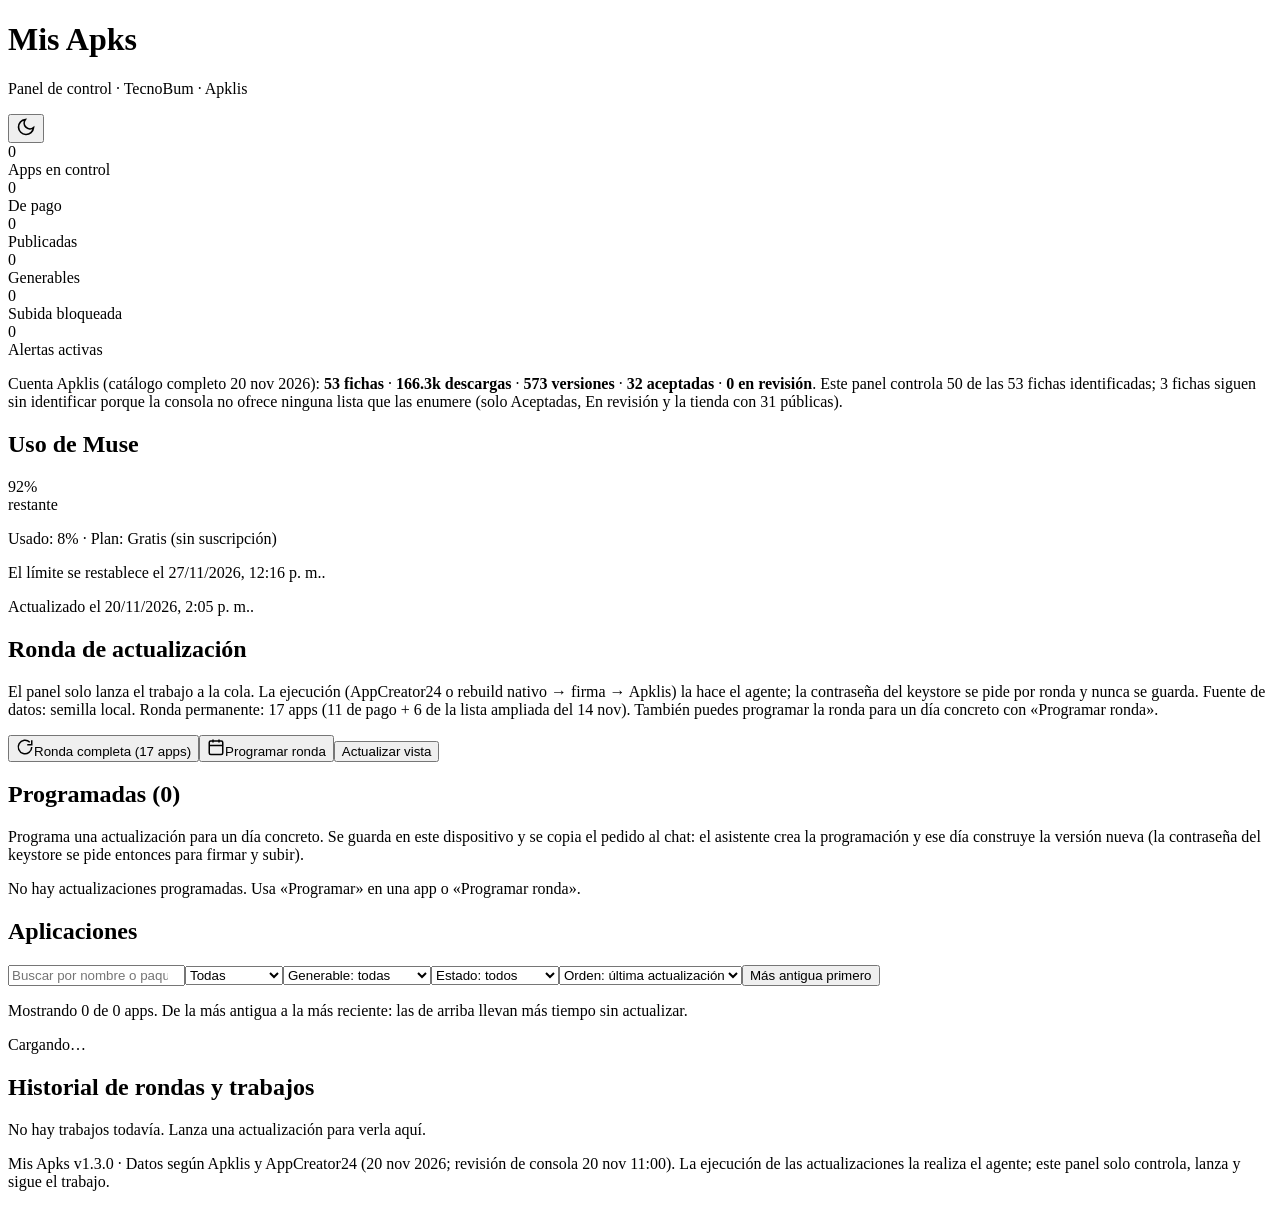
==== commit 5a88c4aa: "Mis Apks v1.4.0: catálogo completo de la cuenta (50 de 53 fichas identificadas)" ====
--- a/index.html
+++ b/index.html
@@ -1 +1 @@
-<!DOCTYPE html><html lang="es"><head><meta charSet="utf-8"/><meta name="viewport" content="width=device-width, initial-scale=1"/><link rel="stylesheet" href="/mis-apks/_next/static/css/3fc77d197636b1b8.css" data-precedence="next"/><link rel="preload" as="script" fetchPriority="low" href="/mis-apks/_next/static/chunks/webpack-67a68d2fba5a918e.js"/><script src="/mis-apks/_next/static/chunks/84d98e1e-73e9b2d570f3373f.js" async=""></script><script src="/mis-apks/_next/static/chunks/554-ea85144bb7b8e894.js" async=""></script><script src="/mis-apks/_next/static/chunks/main-app-97765f8b508924cd.js" async=""></script><script src="/mis-apks/_next/static/chunks/app/page-bb4404208c24e32c.js" async=""></script><title>Mis Apks · TecnoBum</title><meta name="description" content="Panel de control de las apps de Apklis de TecnoBum: versiones, estados, alertas y lanzamiento de rondas de actualización."/><script>(function(){try{var t=localStorage.getItem('mis-apks-tema');if(t==='oscuro'||(!t&&window.matchMedia('(prefers-color-scheme: dark)').matches)){document.documentElement.classList.add('oscuro');}}catch(e){}})();</script><script src="/mis-apks/_next/static/chunks/polyfills-42372ed130431b0a.js" noModule=""></script></head><body><div class="contenedor"><header class="cabecera"><div><h1>Mis Apks</h1><p class="subtitulo">Panel de control · TecnoBum · Apklis</p></div><button type="button" class="boton-icono" aria-label="Cambiar a modo oscuro" title="Modo oscuro"><svg width="20" height="20" viewBox="0 0 24 24" fill="none" stroke="currentColor" stroke-width="2" aria-hidden="true"><path d="M21 12.8A9 9 0 1 1 11.2 3 7 7 0 0 0 21 12.8z"></path></svg></button></header><section class="resumen" aria-label="Resumen"><div class="celda"><div class="numero">0</div><div class="etiqueta">Apps en control</div></div><div class="celda"><div class="numero">0</div><div class="etiqueta">De pago</div></div><div class="celda"><div class="numero">0</div><div class="etiqueta">Publicadas</div></div><div class="celda"><div class="numero">0</div><div class="etiqueta">Generables</div></div><div class="celda"><div class="numero">0</div><div class="etiqueta">Subida bloqueada</div></div><div class="celda"><div class="numero">0</div><div class="etiqueta">Alertas activas</div></div></section><p class="cuenta">Cuenta Apklis (revisión 20 nov 2026, 11:00): <strong>53 fichas</strong> ·<!-- --> <strong>166.3k descargas</strong> · <strong>573 versiones</strong> ·<!-- --> <strong>32 aceptadas</strong> · <strong>0 en revisión</strong>. Este panel controla las 25 con datos verificados; el resto de fichas aún no está catalogado.</p><section class="tarjeta" aria-label="Uso de Muse"><h2>Uso de Muse</h2><div class="uso-fila"><div><div class="numero-grande">92<!-- -->%</div><div class="nota">restante</div></div><div class="uso-detalle"><p class="nota">Usado: <!-- -->8<!-- -->% · Plan: <!-- -->Gratis (sin suscripción)</p><p class="nota">El límite se restablece el <!-- -->27/11/2026, 12:16 p. m.<!-- -->.</p><p class="nota">Actualizado el <!-- -->20/11/2026, 2:05 p. m.<!-- -->.</p></div></div><div class="barra-uso" role="progressbar" aria-valuenow="8" aria-valuemin="0" aria-valuemax="100" aria-label="Uso de Muse"><div class="barra-uso-relleno" style="width:8%"></div></div></section><section class="tarjeta" aria-label="Ronda de actualización"><h2>Ronda de actualización</h2><p class="nota">El panel solo lanza el trabajo a la cola. La ejecución (AppCreator24 o rebuild nativo → firma → Apklis) la hace el agente; la contraseña del keystore se pide por ronda y nunca se guarda. Fuente de datos: <!-- -->semilla local<!-- -->. Ronda permanente: <!-- -->17<!-- --> apps (11 de pago + 6 de la lista ampliada del 14 nov). También puedes programar la ronda para un día concreto con «Programar ronda».</p><div class="fila-acciones"><button type="button" class="boton"><svg width="18" height="18" viewBox="0 0 24 24" fill="none" stroke="currentColor" stroke-width="2" aria-hidden="true"><path d="M21 12a9 9 0 1 1-2.6-6.4"></path><path d="M21 3v6h-6"></path></svg>Ronda completa (17 apps)</button><button type="button" class="boton boton-secundario" title="Programar la ronda completa para un día concreto"><svg width="18" height="18" viewBox="0 0 24 24" fill="none" stroke="currentColor" stroke-width="2" aria-hidden="true"><rect x="3" y="4" width="18" height="18" rx="2"></rect><path d="M16 2v4M8 2v4M3 10h18"></path></svg>Programar ronda</button><button type="button" class="boton boton-secundario">Actualizar vista</button></div></section><section class="tarjeta" aria-label="Actualizaciones programadas"><h2>Programadas (<!-- -->0<!-- -->)</h2><p class="nota">Programa una actualización para un día concreto. Se guarda en este dispositivo y se copia el pedido al chat: el asistente crea la programación y ese día construye la versión nueva (la contraseña del keystore se pide entonces para firmar y subir).</p><p class="nota">No hay actualizaciones programadas. Usa «Programar» en una app o «Programar ronda».</p></section><section class="tarjeta" aria-label="Aplicaciones"><h2>Aplicaciones</h2><div class="controles"><input type="search" class="buscador" placeholder="Buscar por nombre o paquete…" aria-label="Buscar app" value=""/><select aria-label="Filtrar por grupo"><option value="todas" selected="">Todas</option><option value="pago">De pago</option><option value="excepcion">Excepciones</option></select><select aria-label="Filtrar por generable"><option value="todas" selected="">Generable: todas</option><option value="si">Sí</option><option value="si_bloqueada">Sí, subida bloqueada</option><option value="no">No se puede generar</option></select><select aria-label="Filtrar por estado"><option value="todas" selected="">Estado: todos</option><option value="publicada">Publicada</option><option value="en_revision">En revisión</option><option value="huerfano">Registro huérfano</option><option value="sin_ficha">Sin ficha</option></select><select aria-label="Ordenar"><option value="nombre">Orden: nombre</option><option value="precio">Orden: precio</option><option value="versiones">Orden: nº de versiones</option><option value="actualizada" selected="">Orden: última actualización</option></select><button type="button" class="boton boton-secundario boton-pequeno" title="Invertir el orden por fecha de actualización">Más antigua primero</button></div><p class="nota">Mostrando <!-- -->0<!-- --> de <!-- -->0<!-- --> apps.<!-- --> De la más antigua a la más reciente: las de arriba llevan más tiempo sin actualizar.</p><p class="nota">Cargando…</p></section><section class="tarjeta" aria-label="Historial de trabajos"><h2>Historial de rondas y trabajos</h2><p class="nota">No hay trabajos todavía. Lanza una actualización para verla aquí.</p></section><p class="pie">Mis Apks v1.3.0 · Datos según Apklis y AppCreator24 (20 nov 2026; revisión de consola 20 nov 11:00). La ejecución de las actualizaciones la realiza el agente; este panel solo controla, lanza y sigue el trabajo.</p></div><script src="/mis-apks/_next/static/chunks/webpack-67a68d2fba5a918e.js" async=""></script><script>(self.__next_f=self.__next_f||[]).push([0]);self.__next_f.push([2,null])</script><script>self.__next_f.push([1,"1:HL[\"/mis-apks/_next/static/css/3fc77d197636b1b8.css\",\"style\"]\n"])</script><script>self.__next_f.push([1,"2:I[7447,[],\"\"]\n4:I[2366,[\"931\",\"static/chunks/app/page-bb4404208c24e32c.js\"],\"default\"]\n5:I[5144,[],\"\"]\n6:I[8095,[],\"\"]\n8:I[2303,[],\"\"]\n9:[]\n"])</script><script>self.__next_f.push([1,"0:[\"$\",\"$L2\",null,{\"buildId\":\"m0HPtoyfq6rl7sYGiVpg3\",\"assetPrefix\":\"/mis-apks\",\"urlParts\":[\"\",\"\"],\"initialTree\":[\"\",{\"children\":[\"__PAGE__\",{}]},\"$undefined\",\"$undefined\",true],\"initialSeedData\":[\"\",{\"children\":[\"__PAGE__\",{},[[\"$L3\",[\"$\",\"$L4\",null,{}],null],null],null]},[[[[\"$\",\"link\",\"0\",{\"rel\":\"stylesheet\",\"href\":\"/mis-apks/_next/static/css/3fc77d197636b1b8.css\",\"precedence\":\"next\",\"crossOrigin\":\"$undefined\"}]],[\"$\",\"html\",null,{\"lang\":\"es\",\"suppressHydrationWarning\":true,\"children\":[[\"$\",\"head\",null,{\"children\":[\"$\",\"script\",null,{\"dangerouslySetInnerHTML\":{\"__html\":\"(function(){try{var t=localStorage.getItem('mis-apks-tema');if(t==='oscuro'||(!t\u0026\u0026window.matchMedia('(prefers-color-scheme: dark)').matches)){document.documentElement.classList.add('oscuro');}}catch(e){}})();\"}}]}],[\"$\",\"body\",null,{\"children\":[\"$\",\"$L5\",null,{\"parallelRouterKey\":\"children\",\"segmentPath\":[\"children\"],\"error\":\"$undefined\",\"errorStyles\":\"$undefined\",\"errorScripts\":\"$undefined\",\"template\":[\"$\",\"$L6\",null,{}],\"templateStyles\":\"$undefined\",\"templateScripts\":\"$undefined\",\"notFound\":[[\"$\",\"title\",null,{\"children\":\"404: This page could not be found.\"}],[\"$\",\"div\",null,{\"style\":{\"fontFamily\":\"system-ui,\\\"Segoe UI\\\",Roboto,Helvetica,Arial,sans-serif,\\\"Apple Color Emoji\\\",\\\"Segoe UI Emoji\\\"\",\"height\":\"100vh\",\"textAlign\":\"center\",\"display\":\"flex\",\"flexDirection\":\"column\",\"alignItems\":\"center\",\"justifyContent\":\"center\"},\"children\":[\"$\",\"div\",null,{\"children\":[[\"$\",\"style\",null,{\"dangerouslySetInnerHTML\":{\"__html\":\"body{color:#000;background:#fff;margin:0}.next-error-h1{border-right:1px solid rgba(0,0,0,.3)}@media (prefers-color-scheme:dark){body{color:#fff;background:#000}.next-error-h1{border-right:1px solid rgba(255,255,255,.3)}}\"}}],[\"$\",\"h1\",null,{\"className\":\"next-error-h1\",\"style\":{\"display\":\"inline-block\",\"margin\":\"0 20px 0 0\",\"padding\":\"0 23px 0 0\",\"fontSize\":24,\"fontWeight\":500,\"verticalAlign\":\"top\",\"lineHeight\":\"49px\"},\"children\":\"404\"}],[\"$\",\"div\",null,{\"style\":{\"display\":\"inline-block\"},\"children\":[\"$\",\"h2\",null,{\"style\":{\"fontSize\":14,\"fontWeight\":400,\"lineHeight\":\"49px\",\"margin\":0},\"children\":\"This page could not be found.\"}]}]]}]}]],\"notFoundStyles\":[]}]}]]}]],null],null],\"couldBeIntercepted\":false,\"initialHead\":[null,\"$L7\"],\"globalErrorComponent\":\"$8\",\"missingSlots\":\"$W9\"}]\n"])</script><script>self.__next_f.push([1,"7:[[\"$\",\"meta\",\"0\",{\"name\":\"viewport\",\"content\":\"width=device-width, initial-scale=1\"}],[\"$\",\"meta\",\"1\",{\"charSet\":\"utf-8\"}],[\"$\",\"title\",\"2\",{\"children\":\"Mis Apks · TecnoBum\"}],[\"$\",\"meta\",\"3\",{\"name\":\"description\",\"content\":\"Panel de control de las apps de Apklis de TecnoBum: versiones, estados, alertas y lanzamiento de rondas de actualización.\"}]]\n3:null\n"])</script></body></html>+<!DOCTYPE html><html lang="es"><head><meta charSet="utf-8"/><meta name="viewport" content="width=device-width, initial-scale=1"/><link rel="stylesheet" href="/mis-apks/_next/static/css/3fc77d197636b1b8.css" data-precedence="next"/><link rel="preload" as="script" fetchPriority="low" href="/mis-apks/_next/static/chunks/webpack-67a68d2fba5a918e.js"/><script src="/mis-apks/_next/static/chunks/84d98e1e-73e9b2d570f3373f.js" async=""></script><script src="/mis-apks/_next/static/chunks/554-ea85144bb7b8e894.js" async=""></script><script src="/mis-apks/_next/static/chunks/main-app-97765f8b508924cd.js" async=""></script><script src="/mis-apks/_next/static/chunks/app/page-8c8293004c340ea9.js" async=""></script><title>Mis Apks · TecnoBum</title><meta name="description" content="Panel de control de las apps de Apklis de TecnoBum: versiones, estados, alertas y lanzamiento de rondas de actualización."/><script>(function(){try{var t=localStorage.getItem('mis-apks-tema');if(t==='oscuro'||(!t&&window.matchMedia('(prefers-color-scheme: dark)').matches)){document.documentElement.classList.add('oscuro');}}catch(e){}})();</script><script src="/mis-apks/_next/static/chunks/polyfills-42372ed130431b0a.js" noModule=""></script></head><body><div class="contenedor"><header class="cabecera"><div><h1>Mis Apks</h1><p class="subtitulo">Panel de control · TecnoBum · Apklis</p></div><button type="button" class="boton-icono" aria-label="Cambiar a modo oscuro" title="Modo oscuro"><svg width="20" height="20" viewBox="0 0 24 24" fill="none" stroke="currentColor" stroke-width="2" aria-hidden="true"><path d="M21 12.8A9 9 0 1 1 11.2 3 7 7 0 0 0 21 12.8z"></path></svg></button></header><section class="resumen" aria-label="Resumen"><div class="celda"><div class="numero">0</div><div class="etiqueta">Apps en control</div></div><div class="celda"><div class="numero">0</div><div class="etiqueta">De pago</div></div><div class="celda"><div class="numero">0</div><div class="etiqueta">Publicadas</div></div><div class="celda"><div class="numero">0</div><div class="etiqueta">Generables</div></div><div class="celda"><div class="numero">0</div><div class="etiqueta">Subida bloqueada</div></div><div class="celda"><div class="numero">0</div><div class="etiqueta">Alertas activas</div></div></section><p class="cuenta">Cuenta Apklis (catálogo completo 20 nov 2026): <strong>53 fichas</strong> ·<!-- --> <strong>166.3k descargas</strong> · <strong>573 versiones</strong> ·<!-- --> <strong>32 aceptadas</strong> · <strong>0 en revisión</strong>. Este panel controla 50 de las 53 fichas identificadas; 3 fichas siguen sin identificar porque la consola no ofrece ninguna lista que las enumere (solo Aceptadas, En revisión y la tienda con 31 públicas).</p><section class="tarjeta" aria-label="Uso de Muse"><h2>Uso de Muse</h2><div class="uso-fila"><div><div class="numero-grande">92<!-- -->%</div><div class="nota">restante</div></div><div class="uso-detalle"><p class="nota">Usado: <!-- -->8<!-- -->% · Plan: <!-- -->Gratis (sin suscripción)</p><p class="nota">El límite se restablece el <!-- -->27/11/2026, 12:16 p. m.<!-- -->.</p><p class="nota">Actualizado el <!-- -->20/11/2026, 2:05 p. m.<!-- -->.</p></div></div><div class="barra-uso" role="progressbar" aria-valuenow="8" aria-valuemin="0" aria-valuemax="100" aria-label="Uso de Muse"><div class="barra-uso-relleno" style="width:8%"></div></div></section><section class="tarjeta" aria-label="Ronda de actualización"><h2>Ronda de actualización</h2><p class="nota">El panel solo lanza el trabajo a la cola. La ejecución (AppCreator24 o rebuild nativo → firma → Apklis) la hace el agente; la contraseña del keystore se pide por ronda y nunca se guarda. Fuente de datos: <!-- -->semilla local<!-- -->. Ronda permanente: <!-- -->17<!-- --> apps (11 de pago + 6 de la lista ampliada del 14 nov). También puedes programar la ronda para un día concreto con «Programar ronda».</p><div class="fila-acciones"><button type="button" class="boton"><svg width="18" height="18" viewBox="0 0 24 24" fill="none" stroke="currentColor" stroke-width="2" aria-hidden="true"><path d="M21 12a9 9 0 1 1-2.6-6.4"></path><path d="M21 3v6h-6"></path></svg>Ronda completa (17 apps)</button><button type="button" class="boton boton-secundario" title="Programar la ronda completa para un día concreto"><svg width="18" height="18" viewBox="0 0 24 24" fill="none" stroke="currentColor" stroke-width="2" aria-hidden="true"><rect x="3" y="4" width="18" height="18" rx="2"></rect><path d="M16 2v4M8 2v4M3 10h18"></path></svg>Programar ronda</button><button type="button" class="boton boton-secundario">Actualizar vista</button></div></section><section class="tarjeta" aria-label="Actualizaciones programadas"><h2>Programadas (<!-- -->0<!-- -->)</h2><p class="nota">Programa una actualización para un día concreto. Se guarda en este dispositivo y se copia el pedido al chat: el asistente crea la programación y ese día construye la versión nueva (la contraseña del keystore se pide entonces para firmar y subir).</p><p class="nota">No hay actualizaciones programadas. Usa «Programar» en una app o «Programar ronda».</p></section><section class="tarjeta" aria-label="Aplicaciones"><h2>Aplicaciones</h2><div class="controles"><input type="search" class="buscador" placeholder="Buscar por nombre o paquete…" aria-label="Buscar app" value=""/><select aria-label="Filtrar por grupo"><option value="todas" selected="">Todas</option><option value="pago">De pago</option><option value="excepcion">Excepciones</option></select><select aria-label="Filtrar por generable"><option value="todas" selected="">Generable: todas</option><option value="si">Sí</option><option value="si_bloqueada">Sí, subida bloqueada</option><option value="no">No se puede generar</option></select><select aria-label="Filtrar por estado"><option value="todas" selected="">Estado: todos</option><option value="publicada">Publicada</option><option value="en_revision">En revisión</option><option value="huerfano">Registro huérfano</option><option value="sin_ficha">Sin ficha</option><option value="eliminada">Eliminada</option></select><select aria-label="Ordenar"><option value="nombre">Orden: nombre</option><option value="precio">Orden: precio</option><option value="versiones">Orden: nº de versiones</option><option value="actualizada" selected="">Orden: última actualización</option></select><button type="button" class="boton boton-secundario boton-pequeno" title="Invertir el orden por fecha de actualización">Más antigua primero</button></div><p class="nota">Mostrando <!-- -->0<!-- --> de <!-- -->0<!-- --> apps.<!-- --> De la más antigua a la más reciente: las de arriba llevan más tiempo sin actualizar.</p><p class="nota">Cargando…</p></section><section class="tarjeta" aria-label="Historial de trabajos"><h2>Historial de rondas y trabajos</h2><p class="nota">No hay trabajos todavía. Lanza una actualización para verla aquí.</p></section><p class="pie">Mis Apks v1.3.0 · Datos según Apklis y AppCreator24 (20 nov 2026; revisión de consola 20 nov 11:00). La ejecución de las actualizaciones la realiza el agente; este panel solo controla, lanza y sigue el trabajo.</p></div><script src="/mis-apks/_next/static/chunks/webpack-67a68d2fba5a918e.js" async=""></script><script>(self.__next_f=self.__next_f||[]).push([0]);self.__next_f.push([2,null])</script><script>self.__next_f.push([1,"1:HL[\"/mis-apks/_next/static/css/3fc77d197636b1b8.css\",\"style\"]\n"])</script><script>self.__next_f.push([1,"2:I[7447,[],\"\"]\n4:I[2366,[\"931\",\"static/chunks/app/page-8c8293004c340ea9.js\"],\"default\"]\n5:I[5144,[],\"\"]\n6:I[8095,[],\"\"]\n8:I[2303,[],\"\"]\n9:[]\n"])</script><script>self.__next_f.push([1,"0:[\"$\",\"$L2\",null,{\"buildId\":\"3Npx4S1nZMSgwgn883l2T\",\"assetPrefix\":\"/mis-apks\",\"urlParts\":[\"\",\"\"],\"initialTree\":[\"\",{\"children\":[\"__PAGE__\",{}]},\"$undefined\",\"$undefined\",true],\"initialSeedData\":[\"\",{\"children\":[\"__PAGE__\",{},[[\"$L3\",[\"$\",\"$L4\",null,{}],null],null],null]},[[[[\"$\",\"link\",\"0\",{\"rel\":\"stylesheet\",\"href\":\"/mis-apks/_next/static/css/3fc77d197636b1b8.css\",\"precedence\":\"next\",\"crossOrigin\":\"$undefined\"}]],[\"$\",\"html\",null,{\"lang\":\"es\",\"suppressHydrationWarning\":true,\"children\":[[\"$\",\"head\",null,{\"children\":[\"$\",\"script\",null,{\"dangerouslySetInnerHTML\":{\"__html\":\"(function(){try{var t=localStorage.getItem('mis-apks-tema');if(t==='oscuro'||(!t\u0026\u0026window.matchMedia('(prefers-color-scheme: dark)').matches)){document.documentElement.classList.add('oscuro');}}catch(e){}})();\"}}]}],[\"$\",\"body\",null,{\"children\":[\"$\",\"$L5\",null,{\"parallelRouterKey\":\"children\",\"segmentPath\":[\"children\"],\"error\":\"$undefined\",\"errorStyles\":\"$undefined\",\"errorScripts\":\"$undefined\",\"template\":[\"$\",\"$L6\",null,{}],\"templateStyles\":\"$undefined\",\"templateScripts\":\"$undefined\",\"notFound\":[[\"$\",\"title\",null,{\"children\":\"404: This page could not be found.\"}],[\"$\",\"div\",null,{\"style\":{\"fontFamily\":\"system-ui,\\\"Segoe UI\\\",Roboto,Helvetica,Arial,sans-serif,\\\"Apple Color Emoji\\\",\\\"Segoe UI Emoji\\\"\",\"height\":\"100vh\",\"textAlign\":\"center\",\"display\":\"flex\",\"flexDirection\":\"column\",\"alignItems\":\"center\",\"justifyContent\":\"center\"},\"children\":[\"$\",\"div\",null,{\"children\":[[\"$\",\"style\",null,{\"dangerouslySetInnerHTML\":{\"__html\":\"body{color:#000;background:#fff;margin:0}.next-error-h1{border-right:1px solid rgba(0,0,0,.3)}@media (prefers-color-scheme:dark){body{color:#fff;background:#000}.next-error-h1{border-right:1px solid rgba(255,255,255,.3)}}\"}}],[\"$\",\"h1\",null,{\"className\":\"next-error-h1\",\"style\":{\"display\":\"inline-block\",\"margin\":\"0 20px 0 0\",\"padding\":\"0 23px 0 0\",\"fontSize\":24,\"fontWeight\":500,\"verticalAlign\":\"top\",\"lineHeight\":\"49px\"},\"children\":\"404\"}],[\"$\",\"div\",null,{\"style\":{\"display\":\"inline-block\"},\"children\":[\"$\",\"h2\",null,{\"style\":{\"fontSize\":14,\"fontWeight\":400,\"lineHeight\":\"49px\",\"margin\":0},\"children\":\"This page could not be found.\"}]}]]}]}]],\"notFoundStyles\":[]}]}]]}]],null],null],\"couldBeIntercepted\":false,\"initialHead\":[null,\"$L7\"],\"globalErrorComponent\":\"$8\",\"missingSlots\":\"$W9\"}]\n"])</script><script>self.__next_f.push([1,"7:[[\"$\",\"meta\",\"0\",{\"name\":\"viewport\",\"content\":\"width=device-width, initial-scale=1\"}],[\"$\",\"meta\",\"1\",{\"charSet\":\"utf-8\"}],[\"$\",\"title\",\"2\",{\"children\":\"Mis Apks · TecnoBum\"}],[\"$\",\"meta\",\"3\",{\"name\":\"description\",\"content\":\"Panel de control de las apps de Apklis de TecnoBum: versiones, estados, alertas y lanzamiento de rondas de actualización.\"}]]\n3:null\n"])</script></body></html>
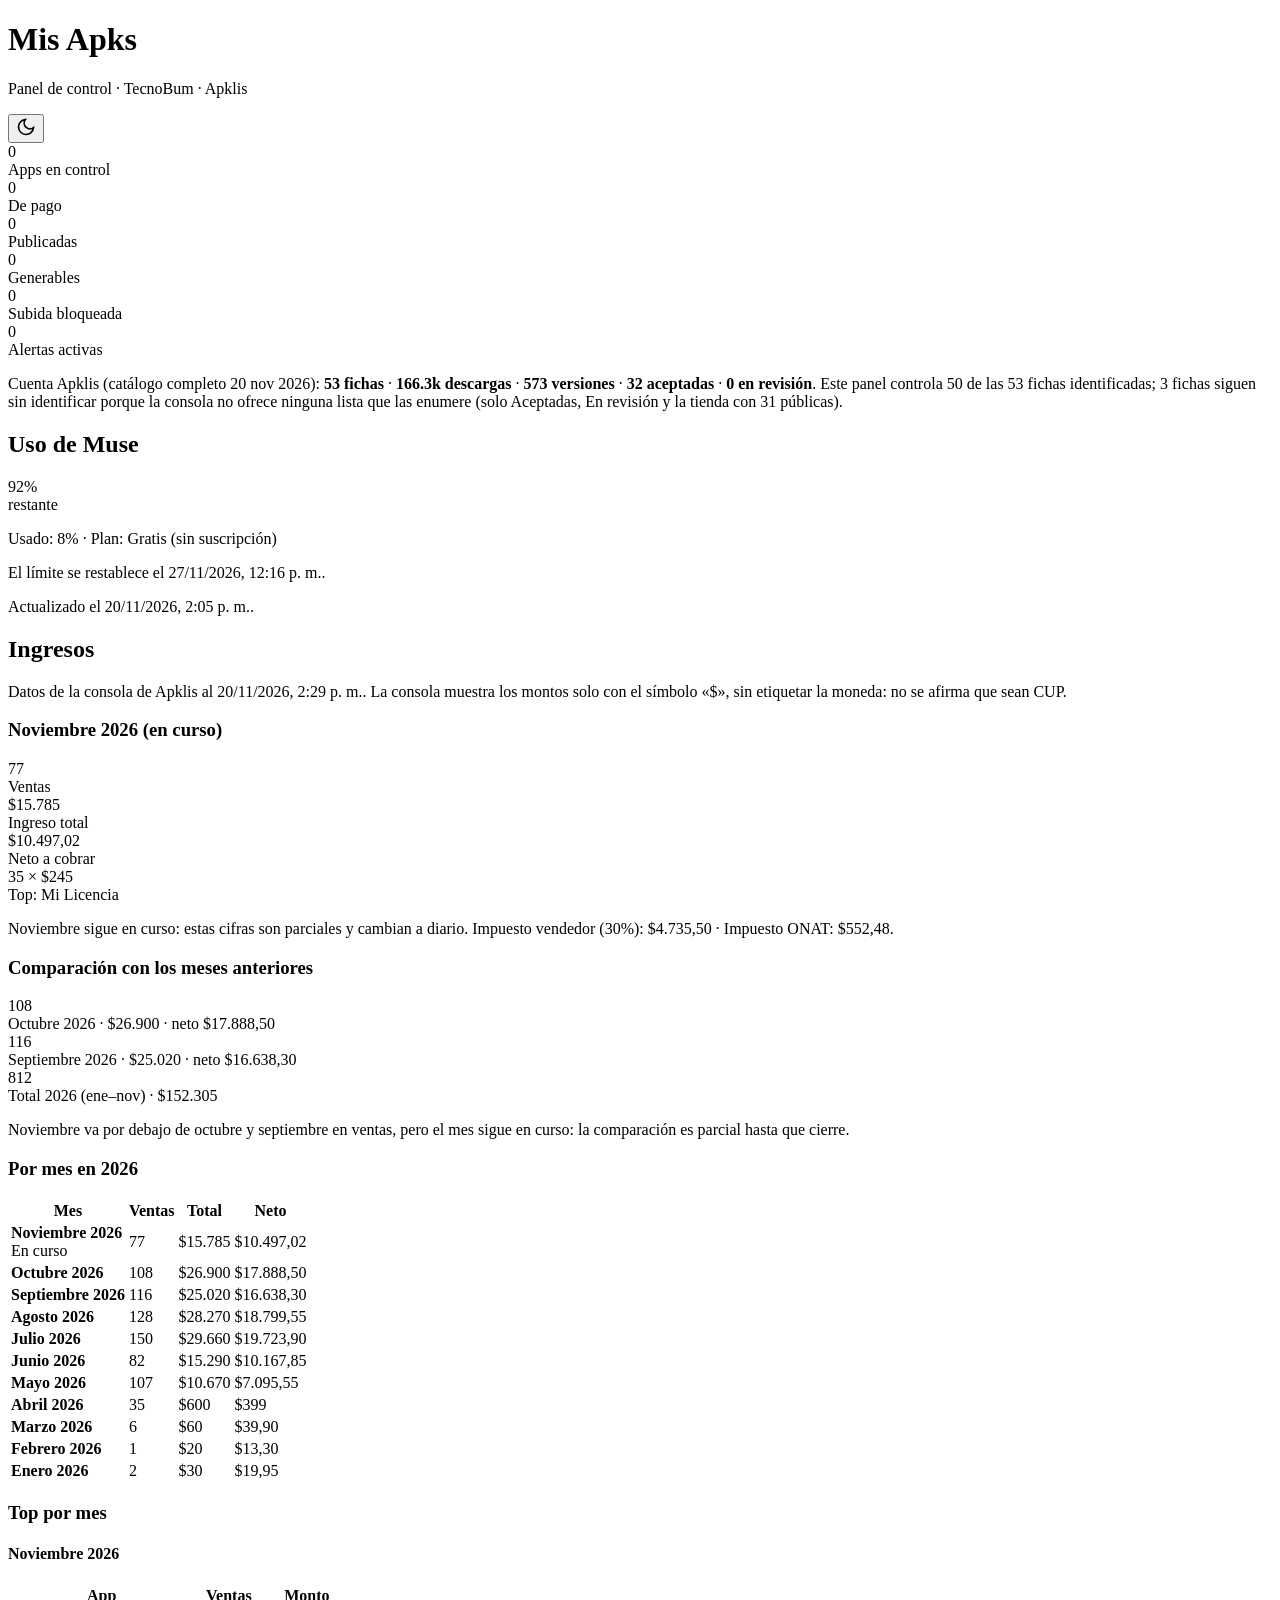
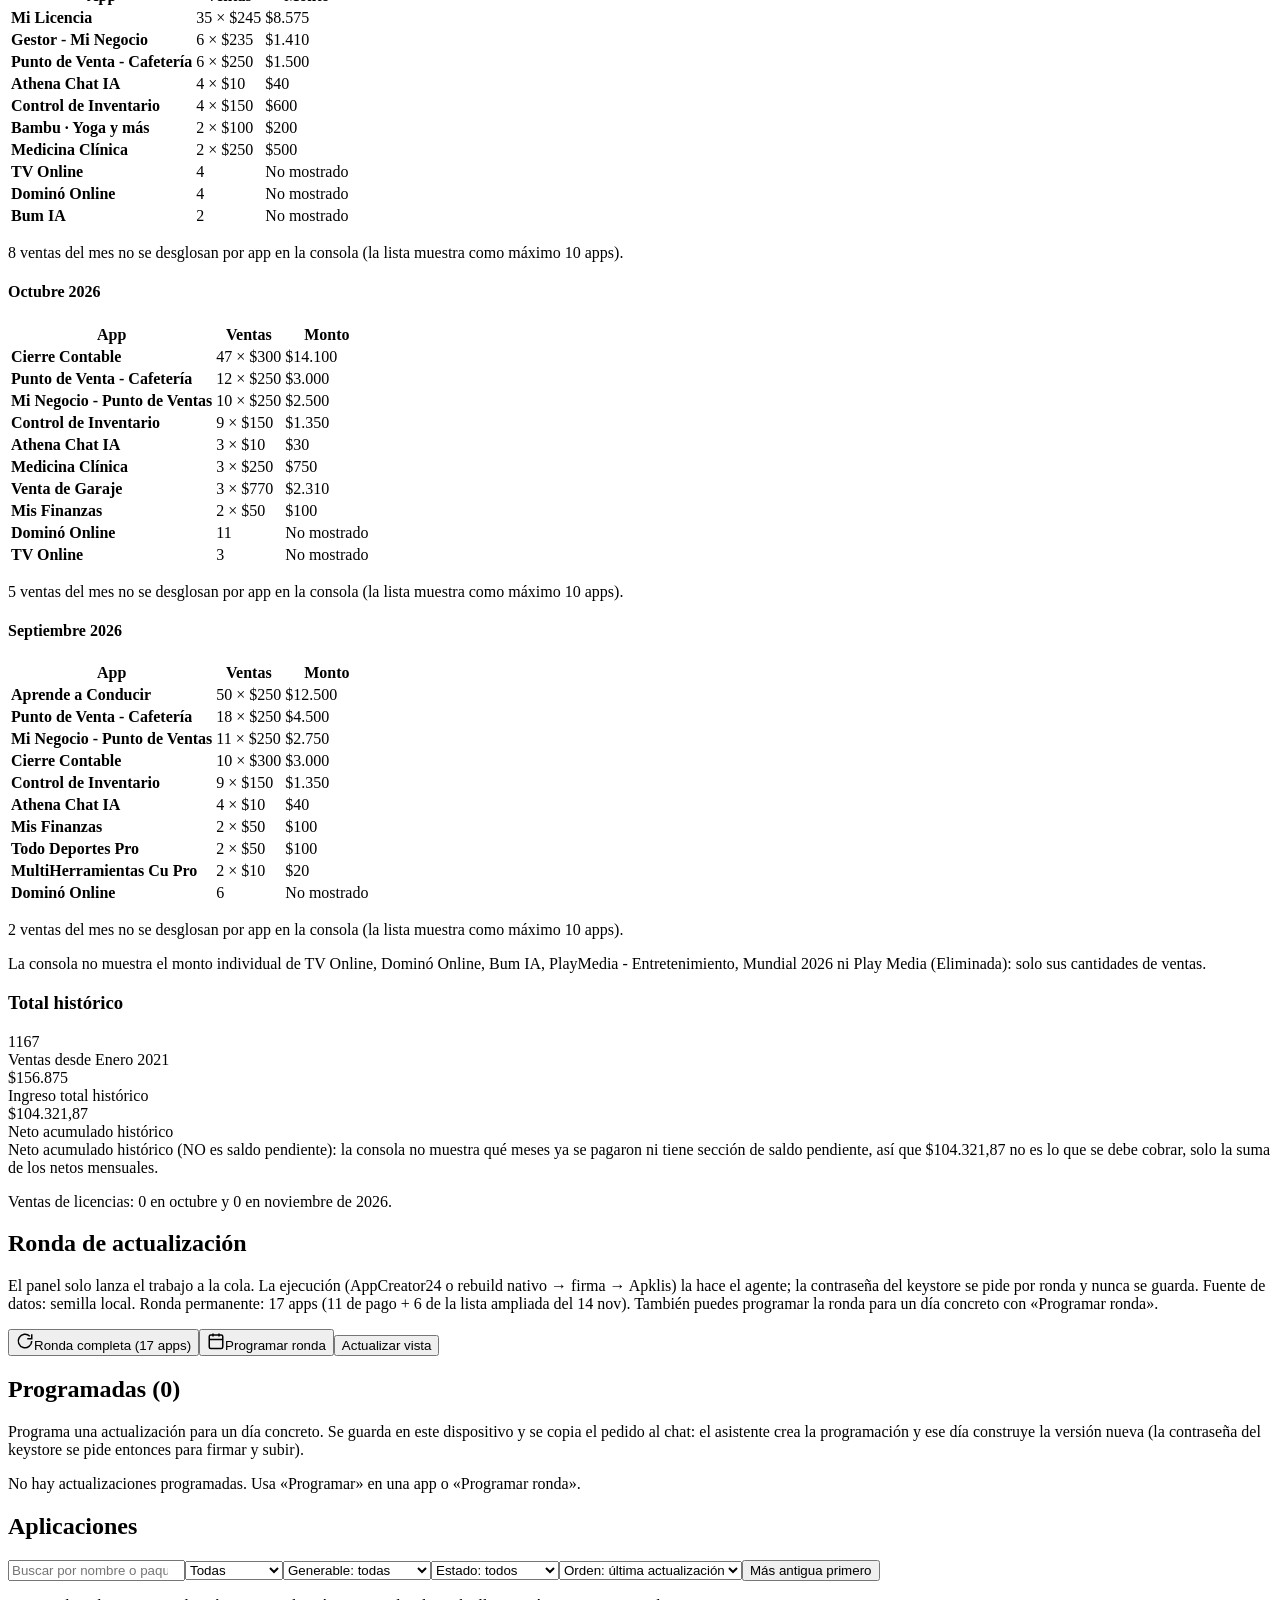
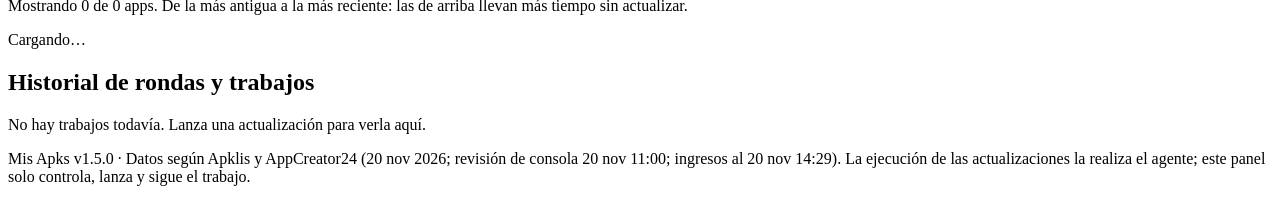
==== commit f455610f: "Mis Apks v1.5.0: sección Ingresos" ====
--- a/index.html
+++ b/index.html
@@ -1 +1 @@
-<!DOCTYPE html><html lang="es"><head><meta charSet="utf-8"/><meta name="viewport" content="width=device-width, initial-scale=1"/><link rel="stylesheet" href="/mis-apks/_next/static/css/3fc77d197636b1b8.css" data-precedence="next"/><link rel="preload" as="script" fetchPriority="low" href="/mis-apks/_next/static/chunks/webpack-67a68d2fba5a918e.js"/><script src="/mis-apks/_next/static/chunks/84d98e1e-73e9b2d570f3373f.js" async=""></script><script src="/mis-apks/_next/static/chunks/554-ea85144bb7b8e894.js" async=""></script><script src="/mis-apks/_next/static/chunks/main-app-97765f8b508924cd.js" async=""></script><script src="/mis-apks/_next/static/chunks/app/page-8c8293004c340ea9.js" async=""></script><title>Mis Apks · TecnoBum</title><meta name="description" content="Panel de control de las apps de Apklis de TecnoBum: versiones, estados, alertas y lanzamiento de rondas de actualización."/><script>(function(){try{var t=localStorage.getItem('mis-apks-tema');if(t==='oscuro'||(!t&&window.matchMedia('(prefers-color-scheme: dark)').matches)){document.documentElement.classList.add('oscuro');}}catch(e){}})();</script><script src="/mis-apks/_next/static/chunks/polyfills-42372ed130431b0a.js" noModule=""></script></head><body><div class="contenedor"><header class="cabecera"><div><h1>Mis Apks</h1><p class="subtitulo">Panel de control · TecnoBum · Apklis</p></div><button type="button" class="boton-icono" aria-label="Cambiar a modo oscuro" title="Modo oscuro"><svg width="20" height="20" viewBox="0 0 24 24" fill="none" stroke="currentColor" stroke-width="2" aria-hidden="true"><path d="M21 12.8A9 9 0 1 1 11.2 3 7 7 0 0 0 21 12.8z"></path></svg></button></header><section class="resumen" aria-label="Resumen"><div class="celda"><div class="numero">0</div><div class="etiqueta">Apps en control</div></div><div class="celda"><div class="numero">0</div><div class="etiqueta">De pago</div></div><div class="celda"><div class="numero">0</div><div class="etiqueta">Publicadas</div></div><div class="celda"><div class="numero">0</div><div class="etiqueta">Generables</div></div><div class="celda"><div class="numero">0</div><div class="etiqueta">Subida bloqueada</div></div><div class="celda"><div class="numero">0</div><div class="etiqueta">Alertas activas</div></div></section><p class="cuenta">Cuenta Apklis (catálogo completo 20 nov 2026): <strong>53 fichas</strong> ·<!-- --> <strong>166.3k descargas</strong> · <strong>573 versiones</strong> ·<!-- --> <strong>32 aceptadas</strong> · <strong>0 en revisión</strong>. Este panel controla 50 de las 53 fichas identificadas; 3 fichas siguen sin identificar porque la consola no ofrece ninguna lista que las enumere (solo Aceptadas, En revisión y la tienda con 31 públicas).</p><section class="tarjeta" aria-label="Uso de Muse"><h2>Uso de Muse</h2><div class="uso-fila"><div><div class="numero-grande">92<!-- -->%</div><div class="nota">restante</div></div><div class="uso-detalle"><p class="nota">Usado: <!-- -->8<!-- -->% · Plan: <!-- -->Gratis (sin suscripción)</p><p class="nota">El límite se restablece el <!-- -->27/11/2026, 12:16 p. m.<!-- -->.</p><p class="nota">Actualizado el <!-- -->20/11/2026, 2:05 p. m.<!-- -->.</p></div></div><div class="barra-uso" role="progressbar" aria-valuenow="8" aria-valuemin="0" aria-valuemax="100" aria-label="Uso de Muse"><div class="barra-uso-relleno" style="width:8%"></div></div></section><section class="tarjeta" aria-label="Ronda de actualización"><h2>Ronda de actualización</h2><p class="nota">El panel solo lanza el trabajo a la cola. La ejecución (AppCreator24 o rebuild nativo → firma → Apklis) la hace el agente; la contraseña del keystore se pide por ronda y nunca se guarda. Fuente de datos: <!-- -->semilla local<!-- -->. Ronda permanente: <!-- -->17<!-- --> apps (11 de pago + 6 de la lista ampliada del 14 nov). También puedes programar la ronda para un día concreto con «Programar ronda».</p><div class="fila-acciones"><button type="button" class="boton"><svg width="18" height="18" viewBox="0 0 24 24" fill="none" stroke="currentColor" stroke-width="2" aria-hidden="true"><path d="M21 12a9 9 0 1 1-2.6-6.4"></path><path d="M21 3v6h-6"></path></svg>Ronda completa (17 apps)</button><button type="button" class="boton boton-secundario" title="Programar la ronda completa para un día concreto"><svg width="18" height="18" viewBox="0 0 24 24" fill="none" stroke="currentColor" stroke-width="2" aria-hidden="true"><rect x="3" y="4" width="18" height="18" rx="2"></rect><path d="M16 2v4M8 2v4M3 10h18"></path></svg>Programar ronda</button><button type="button" class="boton boton-secundario">Actualizar vista</button></div></section><section class="tarjeta" aria-label="Actualizaciones programadas"><h2>Programadas (<!-- -->0<!-- -->)</h2><p class="nota">Programa una actualización para un día concreto. Se guarda en este dispositivo y se copia el pedido al chat: el asistente crea la programación y ese día construye la versión nueva (la contraseña del keystore se pide entonces para firmar y subir).</p><p class="nota">No hay actualizaciones programadas. Usa «Programar» en una app o «Programar ronda».</p></section><section class="tarjeta" aria-label="Aplicaciones"><h2>Aplicaciones</h2><div class="controles"><input type="search" class="buscador" placeholder="Buscar por nombre o paquete…" aria-label="Buscar app" value=""/><select aria-label="Filtrar por grupo"><option value="todas" selected="">Todas</option><option value="pago">De pago</option><option value="excepcion">Excepciones</option></select><select aria-label="Filtrar por generable"><option value="todas" selected="">Generable: todas</option><option value="si">Sí</option><option value="si_bloqueada">Sí, subida bloqueada</option><option value="no">No se puede generar</option></select><select aria-label="Filtrar por estado"><option value="todas" selected="">Estado: todos</option><option value="publicada">Publicada</option><option value="en_revision">En revisión</option><option value="huerfano">Registro huérfano</option><option value="sin_ficha">Sin ficha</option><option value="eliminada">Eliminada</option></select><select aria-label="Ordenar"><option value="nombre">Orden: nombre</option><option value="precio">Orden: precio</option><option value="versiones">Orden: nº de versiones</option><option value="actualizada" selected="">Orden: última actualización</option></select><button type="button" class="boton boton-secundario boton-pequeno" title="Invertir el orden por fecha de actualización">Más antigua primero</button></div><p class="nota">Mostrando <!-- -->0<!-- --> de <!-- -->0<!-- --> apps.<!-- --> De la más antigua a la más reciente: las de arriba llevan más tiempo sin actualizar.</p><p class="nota">Cargando…</p></section><section class="tarjeta" aria-label="Historial de trabajos"><h2>Historial de rondas y trabajos</h2><p class="nota">No hay trabajos todavía. Lanza una actualización para verla aquí.</p></section><p class="pie">Mis Apks v1.3.0 · Datos según Apklis y AppCreator24 (20 nov 2026; revisión de consola 20 nov 11:00). La ejecución de las actualizaciones la realiza el agente; este panel solo controla, lanza y sigue el trabajo.</p></div><script src="/mis-apks/_next/static/chunks/webpack-67a68d2fba5a918e.js" async=""></script><script>(self.__next_f=self.__next_f||[]).push([0]);self.__next_f.push([2,null])</script><script>self.__next_f.push([1,"1:HL[\"/mis-apks/_next/static/css/3fc77d197636b1b8.css\",\"style\"]\n"])</script><script>self.__next_f.push([1,"2:I[7447,[],\"\"]\n4:I[2366,[\"931\",\"static/chunks/app/page-8c8293004c340ea9.js\"],\"default\"]\n5:I[5144,[],\"\"]\n6:I[8095,[],\"\"]\n8:I[2303,[],\"\"]\n9:[]\n"])</script><script>self.__next_f.push([1,"0:[\"$\",\"$L2\",null,{\"buildId\":\"3Npx4S1nZMSgwgn883l2T\",\"assetPrefix\":\"/mis-apks\",\"urlParts\":[\"\",\"\"],\"initialTree\":[\"\",{\"children\":[\"__PAGE__\",{}]},\"$undefined\",\"$undefined\",true],\"initialSeedData\":[\"\",{\"children\":[\"__PAGE__\",{},[[\"$L3\",[\"$\",\"$L4\",null,{}],null],null],null]},[[[[\"$\",\"link\",\"0\",{\"rel\":\"stylesheet\",\"href\":\"/mis-apks/_next/static/css/3fc77d197636b1b8.css\",\"precedence\":\"next\",\"crossOrigin\":\"$undefined\"}]],[\"$\",\"html\",null,{\"lang\":\"es\",\"suppressHydrationWarning\":true,\"children\":[[\"$\",\"head\",null,{\"children\":[\"$\",\"script\",null,{\"dangerouslySetInnerHTML\":{\"__html\":\"(function(){try{var t=localStorage.getItem('mis-apks-tema');if(t==='oscuro'||(!t\u0026\u0026window.matchMedia('(prefers-color-scheme: dark)').matches)){document.documentElement.classList.add('oscuro');}}catch(e){}})();\"}}]}],[\"$\",\"body\",null,{\"children\":[\"$\",\"$L5\",null,{\"parallelRouterKey\":\"children\",\"segmentPath\":[\"children\"],\"error\":\"$undefined\",\"errorStyles\":\"$undefined\",\"errorScripts\":\"$undefined\",\"template\":[\"$\",\"$L6\",null,{}],\"templateStyles\":\"$undefined\",\"templateScripts\":\"$undefined\",\"notFound\":[[\"$\",\"title\",null,{\"children\":\"404: This page could not be found.\"}],[\"$\",\"div\",null,{\"style\":{\"fontFamily\":\"system-ui,\\\"Segoe UI\\\",Roboto,Helvetica,Arial,sans-serif,\\\"Apple Color Emoji\\\",\\\"Segoe UI Emoji\\\"\",\"height\":\"100vh\",\"textAlign\":\"center\",\"display\":\"flex\",\"flexDirection\":\"column\",\"alignItems\":\"center\",\"justifyContent\":\"center\"},\"children\":[\"$\",\"div\",null,{\"children\":[[\"$\",\"style\",null,{\"dangerouslySetInnerHTML\":{\"__html\":\"body{color:#000;background:#fff;margin:0}.next-error-h1{border-right:1px solid rgba(0,0,0,.3)}@media (prefers-color-scheme:dark){body{color:#fff;background:#000}.next-error-h1{border-right:1px solid rgba(255,255,255,.3)}}\"}}],[\"$\",\"h1\",null,{\"className\":\"next-error-h1\",\"style\":{\"display\":\"inline-block\",\"margin\":\"0 20px 0 0\",\"padding\":\"0 23px 0 0\",\"fontSize\":24,\"fontWeight\":500,\"verticalAlign\":\"top\",\"lineHeight\":\"49px\"},\"children\":\"404\"}],[\"$\",\"div\",null,{\"style\":{\"display\":\"inline-block\"},\"children\":[\"$\",\"h2\",null,{\"style\":{\"fontSize\":14,\"fontWeight\":400,\"lineHeight\":\"49px\",\"margin\":0},\"children\":\"This page could not be found.\"}]}]]}]}]],\"notFoundStyles\":[]}]}]]}]],null],null],\"couldBeIntercepted\":false,\"initialHead\":[null,\"$L7\"],\"globalErrorComponent\":\"$8\",\"missingSlots\":\"$W9\"}]\n"])</script><script>self.__next_f.push([1,"7:[[\"$\",\"meta\",\"0\",{\"name\":\"viewport\",\"content\":\"width=device-width, initial-scale=1\"}],[\"$\",\"meta\",\"1\",{\"charSet\":\"utf-8\"}],[\"$\",\"title\",\"2\",{\"children\":\"Mis Apks · TecnoBum\"}],[\"$\",\"meta\",\"3\",{\"name\":\"description\",\"content\":\"Panel de control de las apps de Apklis de TecnoBum: versiones, estados, alertas y lanzamiento de rondas de actualización.\"}]]\n3:null\n"])</script></body></html>+<!DOCTYPE html><html lang="es"><head><meta charSet="utf-8"/><meta name="viewport" content="width=device-width, initial-scale=1"/><link rel="stylesheet" href="/mis-apks/_next/static/css/3fc77d197636b1b8.css" data-precedence="next"/><link rel="preload" as="script" fetchPriority="low" href="/mis-apks/_next/static/chunks/webpack-67a68d2fba5a918e.js"/><script src="/mis-apks/_next/static/chunks/84d98e1e-73e9b2d570f3373f.js" async=""></script><script src="/mis-apks/_next/static/chunks/554-ea85144bb7b8e894.js" async=""></script><script src="/mis-apks/_next/static/chunks/main-app-97765f8b508924cd.js" async=""></script><script src="/mis-apks/_next/static/chunks/app/page-9fdbd8cc70e8fdbe.js" async=""></script><title>Mis Apks · TecnoBum</title><meta name="description" content="Panel de control de las apps de Apklis de TecnoBum: versiones, estados, alertas y lanzamiento de rondas de actualización."/><script>(function(){try{var t=localStorage.getItem('mis-apks-tema');if(t==='oscuro'||(!t&&window.matchMedia('(prefers-color-scheme: dark)').matches)){document.documentElement.classList.add('oscuro');}}catch(e){}})();</script><script src="/mis-apks/_next/static/chunks/polyfills-42372ed130431b0a.js" noModule=""></script></head><body><div class="contenedor"><header class="cabecera"><div><h1>Mis Apks</h1><p class="subtitulo">Panel de control · TecnoBum · Apklis</p></div><button type="button" class="boton-icono" aria-label="Cambiar a modo oscuro" title="Modo oscuro"><svg width="20" height="20" viewBox="0 0 24 24" fill="none" stroke="currentColor" stroke-width="2" aria-hidden="true"><path d="M21 12.8A9 9 0 1 1 11.2 3 7 7 0 0 0 21 12.8z"></path></svg></button></header><section class="resumen" aria-label="Resumen"><div class="celda"><div class="numero">0</div><div class="etiqueta">Apps en control</div></div><div class="celda"><div class="numero">0</div><div class="etiqueta">De pago</div></div><div class="celda"><div class="numero">0</div><div class="etiqueta">Publicadas</div></div><div class="celda"><div class="numero">0</div><div class="etiqueta">Generables</div></div><div class="celda"><div class="numero">0</div><div class="etiqueta">Subida bloqueada</div></div><div class="celda"><div class="numero">0</div><div class="etiqueta">Alertas activas</div></div></section><p class="cuenta">Cuenta Apklis (catálogo completo 20 nov 2026): <strong>53 fichas</strong> ·<!-- --> <strong>166.3k descargas</strong> · <strong>573 versiones</strong> ·<!-- --> <strong>32 aceptadas</strong> · <strong>0 en revisión</strong>. Este panel controla 50 de las 53 fichas identificadas; 3 fichas siguen sin identificar porque la consola no ofrece ninguna lista que las enumere (solo Aceptadas, En revisión y la tienda con 31 públicas).</p><section class="tarjeta" aria-label="Uso de Muse"><h2>Uso de Muse</h2><div class="uso-fila"><div><div class="numero-grande">92<!-- -->%</div><div class="nota">restante</div></div><div class="uso-detalle"><p class="nota">Usado: <!-- -->8<!-- -->% · Plan: <!-- -->Gratis (sin suscripción)</p><p class="nota">El límite se restablece el <!-- -->27/11/2026, 12:16 p. m.<!-- -->.</p><p class="nota">Actualizado el <!-- -->20/11/2026, 2:05 p. m.<!-- -->.</p></div></div><div class="barra-uso" role="progressbar" aria-valuenow="8" aria-valuemin="0" aria-valuemax="100" aria-label="Uso de Muse"><div class="barra-uso-relleno" style="width:8%"></div></div></section><section class="tarjeta" aria-label="Ingresos"><h2>Ingresos</h2><p class="nota">Datos de la consola de Apklis al <!-- -->20/11/2026, 2:29 p. m.<!-- -->. La consola muestra los montos solo con el símbolo «$», sin etiquetar la moneda: no se afirma que sean CUP.</p><h3>Noviembre 2026<!-- --> (en curso)</h3><div class="resumen" aria-label="Mes actual"><div class="celda"><div class="numero">77</div><div class="etiqueta">Ventas</div></div><div class="celda"><div class="numero">$15.785</div><div class="etiqueta">Ingreso total</div></div><div class="celda"><div class="numero">$10.497,02</div><div class="etiqueta">Neto a cobrar</div></div><div class="celda"><div class="numero">35 × $245</div><div class="etiqueta">Top: <!-- -->Mi Licencia</div></div></div><p class="nota">Noviembre sigue en curso: estas cifras son parciales y cambian a diario. <!-- -->Impuesto vendedor (30%):<!-- --> <!-- -->$4.735,50<!-- --> · Impuesto ONAT:<!-- --> <!-- -->$552,48<!-- -->.</p><h3>Comparación con los meses anteriores</h3><div class="resumen" aria-label="Comparación mensual"><div class="celda"><div class="numero">108</div><div class="etiqueta">Octubre 2026<!-- --> · <!-- -->$26.900<!-- --> · neto<!-- --> <!-- -->$17.888,50</div></div><div class="celda"><div class="numero">116</div><div class="etiqueta">Septiembre 2026<!-- --> · <!-- -->$25.020<!-- --> · neto<!-- --> <!-- -->$16.638,30</div></div><div class="celda"><div class="numero">812</div><div class="etiqueta">Total 2026 (ene–nov) · <!-- -->$152.305</div></div></div><p class="nota">Noviembre va por debajo de octubre y septiembre en ventas, pero el mes sigue en curso: la comparación es parcial hasta que cierre.</p><h3>Por mes en 2026</h3><div class="tabla-contenedor"><table class="tabla-apps"><thead><tr><th>Mes</th><th>Ventas</th><th>Total</th><th>Neto</th></tr></thead><tbody><tr><td data-label="Mes"><strong>Noviembre 2026</strong><br/><span class="insignia ambar">En curso</span></td><td data-label="Ventas">77</td><td data-label="Total">$15.785</td><td data-label="Neto">$10.497,02</td></tr><tr><td data-label="Mes"><strong>Octubre 2026</strong></td><td data-label="Ventas">108</td><td data-label="Total">$26.900</td><td data-label="Neto">$17.888,50</td></tr><tr><td data-label="Mes"><strong>Septiembre 2026</strong></td><td data-label="Ventas">116</td><td data-label="Total">$25.020</td><td data-label="Neto">$16.638,30</td></tr><tr><td data-label="Mes"><strong>Agosto 2026</strong></td><td data-label="Ventas">128</td><td data-label="Total">$28.270</td><td data-label="Neto">$18.799,55</td></tr><tr><td data-label="Mes"><strong>Julio 2026</strong></td><td data-label="Ventas">150</td><td data-label="Total">$29.660</td><td data-label="Neto">$19.723,90</td></tr><tr><td data-label="Mes"><strong>Junio 2026</strong></td><td data-label="Ventas">82</td><td data-label="Total">$15.290</td><td data-label="Neto">$10.167,85</td></tr><tr><td data-label="Mes"><strong>Mayo 2026</strong></td><td data-label="Ventas">107</td><td data-label="Total">$10.670</td><td data-label="Neto">$7.095,55</td></tr><tr><td data-label="Mes"><strong>Abril 2026</strong></td><td data-label="Ventas">35</td><td data-label="Total">$600</td><td data-label="Neto">$399</td></tr><tr><td data-label="Mes"><strong>Marzo 2026</strong></td><td data-label="Ventas">6</td><td data-label="Total">$60</td><td data-label="Neto">$39,90</td></tr><tr><td data-label="Mes"><strong>Febrero 2026</strong></td><td data-label="Ventas">1</td><td data-label="Total">$20</td><td data-label="Neto">$13,30</td></tr><tr><td data-label="Mes"><strong>Enero 2026</strong></td><td data-label="Ventas">2</td><td data-label="Total">$30</td><td data-label="Neto">$19,95</td></tr></tbody></table></div><h3>Top por mes</h3><div><h4>Noviembre 2026</h4><div class="tabla-contenedor"><table class="tabla-apps"><thead><tr><th>App</th><th>Ventas</th><th>Monto</th></tr></thead><tbody><tr><td data-label="App"><strong>Mi Licencia</strong></td><td data-label="Ventas">35<!-- --> × $245</td><td data-label="Monto">$8.575</td></tr><tr><td data-label="App"><strong>Gestor - Mi Negocio</strong></td><td data-label="Ventas">6<!-- --> × $235</td><td data-label="Monto">$1.410</td></tr><tr><td data-label="App"><strong>Punto de Venta - Cafetería</strong></td><td data-label="Ventas">6<!-- --> × $250</td><td data-label="Monto">$1.500</td></tr><tr><td data-label="App"><strong>Athena Chat IA</strong></td><td data-label="Ventas">4<!-- --> × $10</td><td data-label="Monto">$40</td></tr><tr><td data-label="App"><strong>Control de Inventario</strong></td><td data-label="Ventas">4<!-- --> × $150</td><td data-label="Monto">$600</td></tr><tr><td data-label="App"><strong>Bambu · Yoga y más</strong></td><td data-label="Ventas">2<!-- --> × $100</td><td data-label="Monto">$200</td></tr><tr><td data-label="App"><strong>Medicina Clínica</strong></td><td data-label="Ventas">2<!-- --> × $250</td><td data-label="Monto">$500</td></tr><tr><td data-label="App"><strong>TV Online</strong></td><td data-label="Ventas">4</td><td data-label="Monto">No mostrado</td></tr><tr><td data-label="App"><strong>Dominó Online</strong></td><td data-label="Ventas">4</td><td data-label="Monto">No mostrado</td></tr><tr><td data-label="App"><strong>Bum IA</strong></td><td data-label="Ventas">2</td><td data-label="Monto">No mostrado</td></tr></tbody></table></div><p class="nota">8<!-- --> ventas del mes no se desglosan por app en la consola (la lista muestra como máximo 10 apps).</p></div><div><h4>Octubre 2026</h4><div class="tabla-contenedor"><table class="tabla-apps"><thead><tr><th>App</th><th>Ventas</th><th>Monto</th></tr></thead><tbody><tr><td data-label="App"><strong>Cierre Contable</strong></td><td data-label="Ventas">47<!-- --> × $300</td><td data-label="Monto">$14.100</td></tr><tr><td data-label="App"><strong>Punto de Venta - Cafetería</strong></td><td data-label="Ventas">12<!-- --> × $250</td><td data-label="Monto">$3.000</td></tr><tr><td data-label="App"><strong>Mi Negocio - Punto de Ventas</strong></td><td data-label="Ventas">10<!-- --> × $250</td><td data-label="Monto">$2.500</td></tr><tr><td data-label="App"><strong>Control de Inventario</strong></td><td data-label="Ventas">9<!-- --> × $150</td><td data-label="Monto">$1.350</td></tr><tr><td data-label="App"><strong>Athena Chat IA</strong></td><td data-label="Ventas">3<!-- --> × $10</td><td data-label="Monto">$30</td></tr><tr><td data-label="App"><strong>Medicina Clínica</strong></td><td data-label="Ventas">3<!-- --> × $250</td><td data-label="Monto">$750</td></tr><tr><td data-label="App"><strong>Venta de Garaje</strong></td><td data-label="Ventas">3<!-- --> × $770</td><td data-label="Monto">$2.310</td></tr><tr><td data-label="App"><strong>Mis Finanzas</strong></td><td data-label="Ventas">2<!-- --> × $50</td><td data-label="Monto">$100</td></tr><tr><td data-label="App"><strong>Dominó Online</strong></td><td data-label="Ventas">11</td><td data-label="Monto">No mostrado</td></tr><tr><td data-label="App"><strong>TV Online</strong></td><td data-label="Ventas">3</td><td data-label="Monto">No mostrado</td></tr></tbody></table></div><p class="nota">5<!-- --> ventas del mes no se desglosan por app en la consola (la lista muestra como máximo 10 apps).</p></div><div><h4>Septiembre 2026</h4><div class="tabla-contenedor"><table class="tabla-apps"><thead><tr><th>App</th><th>Ventas</th><th>Monto</th></tr></thead><tbody><tr><td data-label="App"><strong>Aprende a Conducir</strong></td><td data-label="Ventas">50<!-- --> × $250</td><td data-label="Monto">$12.500</td></tr><tr><td data-label="App"><strong>Punto de Venta - Cafetería</strong></td><td data-label="Ventas">18<!-- --> × $250</td><td data-label="Monto">$4.500</td></tr><tr><td data-label="App"><strong>Mi Negocio - Punto de Ventas</strong></td><td data-label="Ventas">11<!-- --> × $250</td><td data-label="Monto">$2.750</td></tr><tr><td data-label="App"><strong>Cierre Contable</strong></td><td data-label="Ventas">10<!-- --> × $300</td><td data-label="Monto">$3.000</td></tr><tr><td data-label="App"><strong>Control de Inventario</strong></td><td data-label="Ventas">9<!-- --> × $150</td><td data-label="Monto">$1.350</td></tr><tr><td data-label="App"><strong>Athena Chat IA</strong></td><td data-label="Ventas">4<!-- --> × $10</td><td data-label="Monto">$40</td></tr><tr><td data-label="App"><strong>Mis Finanzas</strong></td><td data-label="Ventas">2<!-- --> × $50</td><td data-label="Monto">$100</td></tr><tr><td data-label="App"><strong>Todo Deportes Pro</strong></td><td data-label="Ventas">2<!-- --> × $50</td><td data-label="Monto">$100</td></tr><tr><td data-label="App"><strong>MultiHerramientas Cu Pro</strong></td><td data-label="Ventas">2<!-- --> × $10</td><td data-label="Monto">$20</td></tr><tr><td data-label="App"><strong>Dominó Online</strong></td><td data-label="Ventas">6</td><td data-label="Monto">No mostrado</td></tr></tbody></table></div><p class="nota">2<!-- --> ventas del mes no se desglosan por app en la consola (la lista muestra como máximo 10 apps).</p></div><p class="nota">La consola no muestra el monto individual de TV Online, Dominó Online, Bum IA, PlayMedia - Entretenimiento, Mundial 2026 ni Play Media (Eliminada): solo sus cantidades de ventas.</p><h3>Total histórico</h3><div class="resumen" aria-label="Total histórico"><div class="celda"><div class="numero">1167</div><div class="etiqueta">Ventas desde <!-- -->Enero 2021</div></div><div class="celda"><div class="numero">$156.875</div><div class="etiqueta">Ingreso total histórico</div></div><div class="celda"><div class="numero">$104.321,87</div><div class="etiqueta">Neto acumulado histórico</div></div></div><div class="mensaje aviso" role="status">Neto acumulado histórico (NO es saldo pendiente): la consola no muestra qué meses ya se pagaron ni tiene sección de saldo pendiente, así que <!-- -->$104.321,87<!-- --> <!-- -->no es lo que se debe cobrar, solo la suma de los netos mensuales.</div><p class="nota">Ventas de licencias: <!-- -->0<!-- --> en octubre y <!-- -->0<!-- --> en noviembre de 2026.</p></section><section class="tarjeta" aria-label="Ronda de actualización"><h2>Ronda de actualización</h2><p class="nota">El panel solo lanza el trabajo a la cola. La ejecución (AppCreator24 o rebuild nativo → firma → Apklis) la hace el agente; la contraseña del keystore se pide por ronda y nunca se guarda. Fuente de datos: <!-- -->semilla local<!-- -->. Ronda permanente: <!-- -->17<!-- --> apps (11 de pago + 6 de la lista ampliada del 14 nov). También puedes programar la ronda para un día concreto con «Programar ronda».</p><div class="fila-acciones"><button type="button" class="boton"><svg width="18" height="18" viewBox="0 0 24 24" fill="none" stroke="currentColor" stroke-width="2" aria-hidden="true"><path d="M21 12a9 9 0 1 1-2.6-6.4"></path><path d="M21 3v6h-6"></path></svg>Ronda completa (17 apps)</button><button type="button" class="boton boton-secundario" title="Programar la ronda completa para un día concreto"><svg width="18" height="18" viewBox="0 0 24 24" fill="none" stroke="currentColor" stroke-width="2" aria-hidden="true"><rect x="3" y="4" width="18" height="18" rx="2"></rect><path d="M16 2v4M8 2v4M3 10h18"></path></svg>Programar ronda</button><button type="button" class="boton boton-secundario">Actualizar vista</button></div></section><section class="tarjeta" aria-label="Actualizaciones programadas"><h2>Programadas (<!-- -->0<!-- -->)</h2><p class="nota">Programa una actualización para un día concreto. Se guarda en este dispositivo y se copia el pedido al chat: el asistente crea la programación y ese día construye la versión nueva (la contraseña del keystore se pide entonces para firmar y subir).</p><p class="nota">No hay actualizaciones programadas. Usa «Programar» en una app o «Programar ronda».</p></section><section class="tarjeta" aria-label="Aplicaciones"><h2>Aplicaciones</h2><div class="controles"><input type="search" class="buscador" placeholder="Buscar por nombre o paquete…" aria-label="Buscar app" value=""/><select aria-label="Filtrar por grupo"><option value="todas" selected="">Todas</option><option value="pago">De pago</option><option value="excepcion">Excepciones</option></select><select aria-label="Filtrar por generable"><option value="todas" selected="">Generable: todas</option><option value="si">Sí</option><option value="si_bloqueada">Sí, subida bloqueada</option><option value="no">No se puede generar</option></select><select aria-label="Filtrar por estado"><option value="todas" selected="">Estado: todos</option><option value="publicada">Publicada</option><option value="en_revision">En revisión</option><option value="huerfano">Registro huérfano</option><option value="sin_ficha">Sin ficha</option><option value="eliminada">Eliminada</option></select><select aria-label="Ordenar"><option value="nombre">Orden: nombre</option><option value="precio">Orden: precio</option><option value="versiones">Orden: nº de versiones</option><option value="actualizada" selected="">Orden: última actualización</option></select><button type="button" class="boton boton-secundario boton-pequeno" title="Invertir el orden por fecha de actualización">Más antigua primero</button></div><p class="nota">Mostrando <!-- -->0<!-- --> de <!-- -->0<!-- --> apps.<!-- --> De la más antigua a la más reciente: las de arriba llevan más tiempo sin actualizar.</p><p class="nota">Cargando…</p></section><section class="tarjeta" aria-label="Historial de trabajos"><h2>Historial de rondas y trabajos</h2><p class="nota">No hay trabajos todavía. Lanza una actualización para verla aquí.</p></section><p class="pie">Mis Apks v1.5.0 · Datos según Apklis y AppCreator24 (20 nov 2026; revisión de consola 20 nov 11:00; ingresos al 20 nov 14:29). La ejecución de las actualizaciones la realiza el agente; este panel solo controla, lanza y sigue el trabajo.</p></div><script src="/mis-apks/_next/static/chunks/webpack-67a68d2fba5a918e.js" async=""></script><script>(self.__next_f=self.__next_f||[]).push([0]);self.__next_f.push([2,null])</script><script>self.__next_f.push([1,"1:HL[\"/mis-apks/_next/static/css/3fc77d197636b1b8.css\",\"style\"]\n"])</script><script>self.__next_f.push([1,"2:I[7447,[],\"\"]\n4:I[7270,[\"931\",\"static/chunks/app/page-9fdbd8cc70e8fdbe.js\"],\"default\"]\n5:I[5144,[],\"\"]\n6:I[8095,[],\"\"]\n8:I[2303,[],\"\"]\n9:[]\n"])</script><script>self.__next_f.push([1,"0:[\"$\",\"$L2\",null,{\"buildId\":\"tYn9VPXFGYY10_TjZJ3RB\",\"assetPrefix\":\"/mis-apks\",\"urlParts\":[\"\",\"\"],\"initialTree\":[\"\",{\"children\":[\"__PAGE__\",{}]},\"$undefined\",\"$undefined\",true],\"initialSeedData\":[\"\",{\"children\":[\"__PAGE__\",{},[[\"$L3\",[\"$\",\"$L4\",null,{}],null],null],null]},[[[[\"$\",\"link\",\"0\",{\"rel\":\"stylesheet\",\"href\":\"/mis-apks/_next/static/css/3fc77d197636b1b8.css\",\"precedence\":\"next\",\"crossOrigin\":\"$undefined\"}]],[\"$\",\"html\",null,{\"lang\":\"es\",\"suppressHydrationWarning\":true,\"children\":[[\"$\",\"head\",null,{\"children\":[\"$\",\"script\",null,{\"dangerouslySetInnerHTML\":{\"__html\":\"(function(){try{var t=localStorage.getItem('mis-apks-tema');if(t==='oscuro'||(!t\u0026\u0026window.matchMedia('(prefers-color-scheme: dark)').matches)){document.documentElement.classList.add('oscuro');}}catch(e){}})();\"}}]}],[\"$\",\"body\",null,{\"children\":[\"$\",\"$L5\",null,{\"parallelRouterKey\":\"children\",\"segmentPath\":[\"children\"],\"error\":\"$undefined\",\"errorStyles\":\"$undefined\",\"errorScripts\":\"$undefined\",\"template\":[\"$\",\"$L6\",null,{}],\"templateStyles\":\"$undefined\",\"templateScripts\":\"$undefined\",\"notFound\":[[\"$\",\"title\",null,{\"children\":\"404: This page could not be found.\"}],[\"$\",\"div\",null,{\"style\":{\"fontFamily\":\"system-ui,\\\"Segoe UI\\\",Roboto,Helvetica,Arial,sans-serif,\\\"Apple Color Emoji\\\",\\\"Segoe UI Emoji\\\"\",\"height\":\"100vh\",\"textAlign\":\"center\",\"display\":\"flex\",\"flexDirection\":\"column\",\"alignItems\":\"center\",\"justifyContent\":\"center\"},\"children\":[\"$\",\"div\",null,{\"children\":[[\"$\",\"style\",null,{\"dangerouslySetInnerHTML\":{\"__html\":\"body{color:#000;background:#fff;margin:0}.next-error-h1{border-right:1px solid rgba(0,0,0,.3)}@media (prefers-color-scheme:dark){body{color:#fff;background:#000}.next-error-h1{border-right:1px solid rgba(255,255,255,.3)}}\"}}],[\"$\",\"h1\",null,{\"className\":\"next-error-h1\",\"style\":{\"display\":\"inline-block\",\"margin\":\"0 20px 0 0\",\"padding\":\"0 23px 0 0\",\"fontSize\":24,\"fontWeight\":500,\"verticalAlign\":\"top\",\"lineHeight\":\"49px\"},\"children\":\"404\"}],[\"$\",\"div\",null,{\"style\":{\"display\":\"inline-block\"},\"children\":[\"$\",\"h2\",null,{\"style\":{\"fontSize\":14,\"fontWeight\":400,\"lineHeight\":\"49px\",\"margin\":0},\"children\":\"This page could not be found.\"}]}]]}]}]],\"notFoundStyles\":[]}]}]]}]],null],null],\"couldBeIntercepted\":false,\"initialHead\":[null,\"$L7\"],\"globalErrorComponent\":\"$8\",\"missingSlots\":\"$W9\"}]\n"])</script><script>self.__next_f.push([1,"7:[[\"$\",\"meta\",\"0\",{\"name\":\"viewport\",\"content\":\"width=device-width, initial-scale=1\"}],[\"$\",\"meta\",\"1\",{\"charSet\":\"utf-8\"}],[\"$\",\"title\",\"2\",{\"children\":\"Mis Apks · TecnoBum\"}],[\"$\",\"meta\",\"3\",{\"name\":\"description\",\"content\":\"Panel de control de las apps de Apklis de TecnoBum: versiones, estados, alertas y lanzamiento de rondas de actualización.\"}]]\n3:null\n"])</script></body></html>
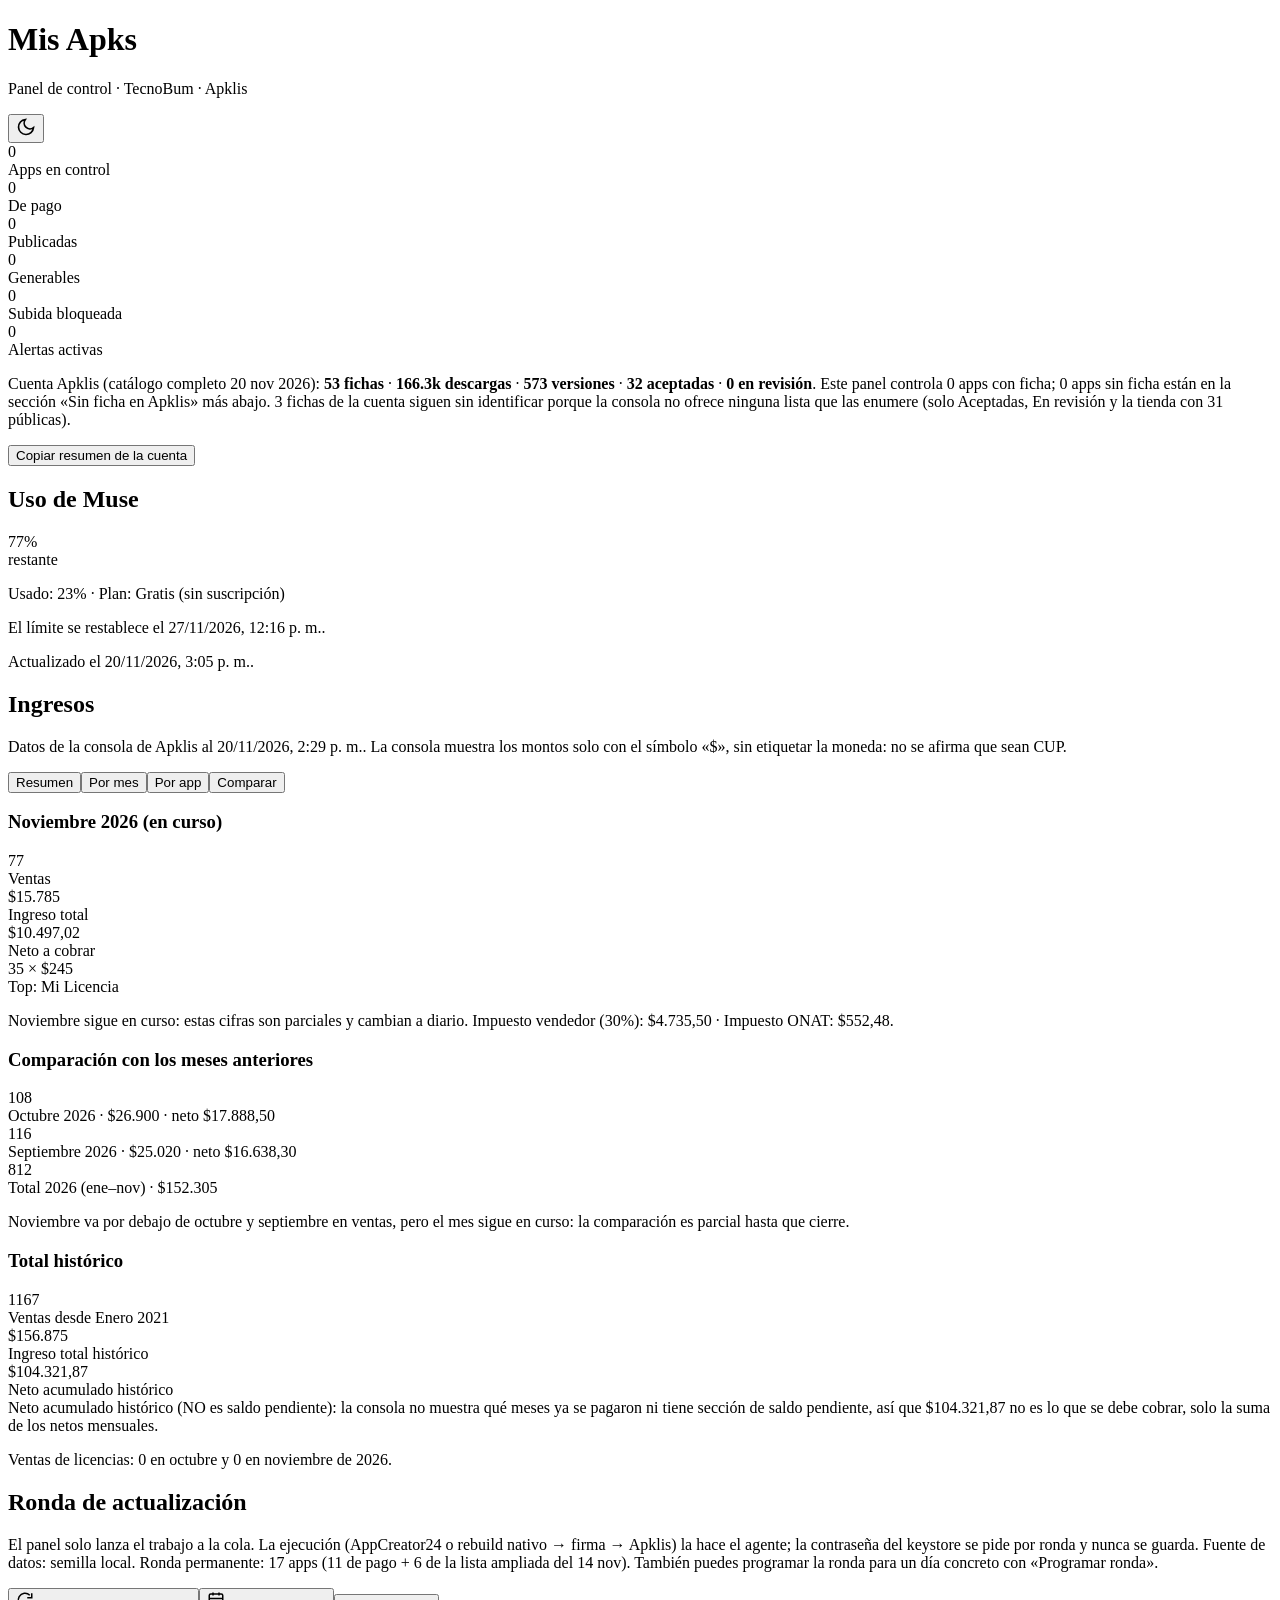
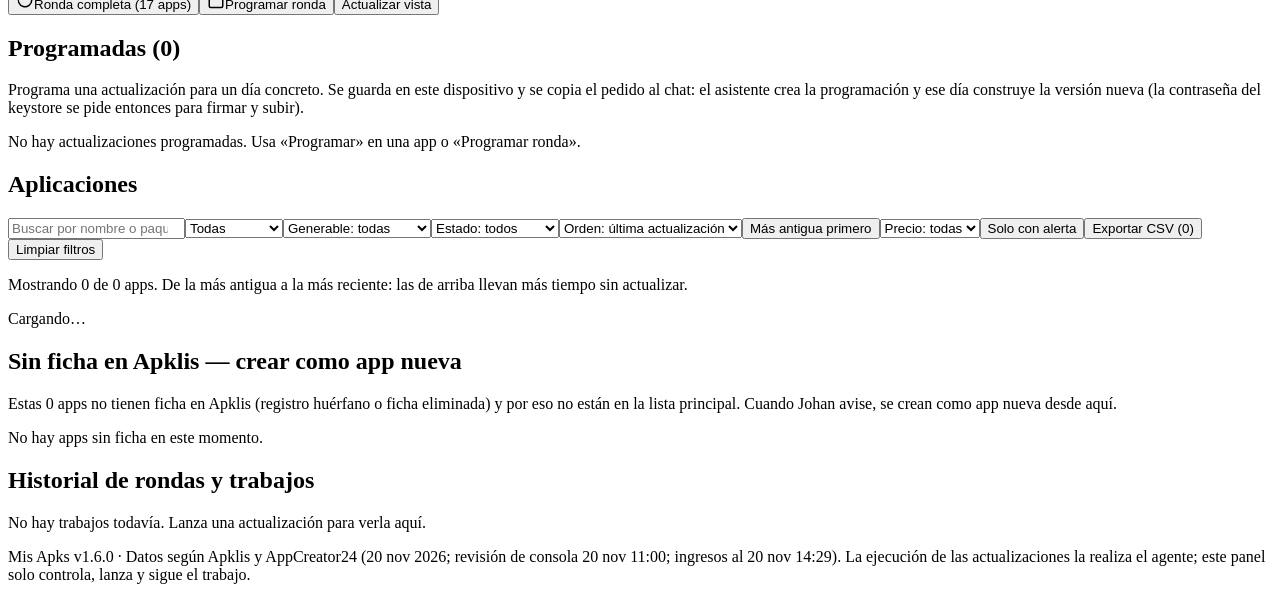
==== commit 24b6a2dd: "Mis Apks v1.6.0: iconos de las 54 apps, vista móvil, pestañas de Ingresos, alertas ocultas, más func" ====
--- a/index.html
+++ b/index.html
@@ -1 +1 @@
-<!DOCTYPE html><html lang="es"><head><meta charSet="utf-8"/><meta name="viewport" content="width=device-width, initial-scale=1"/><link rel="stylesheet" href="/mis-apks/_next/static/css/3fc77d197636b1b8.css" data-precedence="next"/><link rel="preload" as="script" fetchPriority="low" href="/mis-apks/_next/static/chunks/webpack-67a68d2fba5a918e.js"/><script src="/mis-apks/_next/static/chunks/84d98e1e-73e9b2d570f3373f.js" async=""></script><script src="/mis-apks/_next/static/chunks/554-ea85144bb7b8e894.js" async=""></script><script src="/mis-apks/_next/static/chunks/main-app-97765f8b508924cd.js" async=""></script><script src="/mis-apks/_next/static/chunks/app/page-9fdbd8cc70e8fdbe.js" async=""></script><title>Mis Apks · TecnoBum</title><meta name="description" content="Panel de control de las apps de Apklis de TecnoBum: versiones, estados, alertas y lanzamiento de rondas de actualización."/><script>(function(){try{var t=localStorage.getItem('mis-apks-tema');if(t==='oscuro'||(!t&&window.matchMedia('(prefers-color-scheme: dark)').matches)){document.documentElement.classList.add('oscuro');}}catch(e){}})();</script><script src="/mis-apks/_next/static/chunks/polyfills-42372ed130431b0a.js" noModule=""></script></head><body><div class="contenedor"><header class="cabecera"><div><h1>Mis Apks</h1><p class="subtitulo">Panel de control · TecnoBum · Apklis</p></div><button type="button" class="boton-icono" aria-label="Cambiar a modo oscuro" title="Modo oscuro"><svg width="20" height="20" viewBox="0 0 24 24" fill="none" stroke="currentColor" stroke-width="2" aria-hidden="true"><path d="M21 12.8A9 9 0 1 1 11.2 3 7 7 0 0 0 21 12.8z"></path></svg></button></header><section class="resumen" aria-label="Resumen"><div class="celda"><div class="numero">0</div><div class="etiqueta">Apps en control</div></div><div class="celda"><div class="numero">0</div><div class="etiqueta">De pago</div></div><div class="celda"><div class="numero">0</div><div class="etiqueta">Publicadas</div></div><div class="celda"><div class="numero">0</div><div class="etiqueta">Generables</div></div><div class="celda"><div class="numero">0</div><div class="etiqueta">Subida bloqueada</div></div><div class="celda"><div class="numero">0</div><div class="etiqueta">Alertas activas</div></div></section><p class="cuenta">Cuenta Apklis (catálogo completo 20 nov 2026): <strong>53 fichas</strong> ·<!-- --> <strong>166.3k descargas</strong> · <strong>573 versiones</strong> ·<!-- --> <strong>32 aceptadas</strong> · <strong>0 en revisión</strong>. Este panel controla 50 de las 53 fichas identificadas; 3 fichas siguen sin identificar porque la consola no ofrece ninguna lista que las enumere (solo Aceptadas, En revisión y la tienda con 31 públicas).</p><section class="tarjeta" aria-label="Uso de Muse"><h2>Uso de Muse</h2><div class="uso-fila"><div><div class="numero-grande">92<!-- -->%</div><div class="nota">restante</div></div><div class="uso-detalle"><p class="nota">Usado: <!-- -->8<!-- -->% · Plan: <!-- -->Gratis (sin suscripción)</p><p class="nota">El límite se restablece el <!-- -->27/11/2026, 12:16 p. m.<!-- -->.</p><p class="nota">Actualizado el <!-- -->20/11/2026, 2:05 p. m.<!-- -->.</p></div></div><div class="barra-uso" role="progressbar" aria-valuenow="8" aria-valuemin="0" aria-valuemax="100" aria-label="Uso de Muse"><div class="barra-uso-relleno" style="width:8%"></div></div></section><section class="tarjeta" aria-label="Ingresos"><h2>Ingresos</h2><p class="nota">Datos de la consola de Apklis al <!-- -->20/11/2026, 2:29 p. m.<!-- -->. La consola muestra los montos solo con el símbolo «$», sin etiquetar la moneda: no se afirma que sean CUP.</p><h3>Noviembre 2026<!-- --> (en curso)</h3><div class="resumen" aria-label="Mes actual"><div class="celda"><div class="numero">77</div><div class="etiqueta">Ventas</div></div><div class="celda"><div class="numero">$15.785</div><div class="etiqueta">Ingreso total</div></div><div class="celda"><div class="numero">$10.497,02</div><div class="etiqueta">Neto a cobrar</div></div><div class="celda"><div class="numero">35 × $245</div><div class="etiqueta">Top: <!-- -->Mi Licencia</div></div></div><p class="nota">Noviembre sigue en curso: estas cifras son parciales y cambian a diario. <!-- -->Impuesto vendedor (30%):<!-- --> <!-- -->$4.735,50<!-- --> · Impuesto ONAT:<!-- --> <!-- -->$552,48<!-- -->.</p><h3>Comparación con los meses anteriores</h3><div class="resumen" aria-label="Comparación mensual"><div class="celda"><div class="numero">108</div><div class="etiqueta">Octubre 2026<!-- --> · <!-- -->$26.900<!-- --> · neto<!-- --> <!-- -->$17.888,50</div></div><div class="celda"><div class="numero">116</div><div class="etiqueta">Septiembre 2026<!-- --> · <!-- -->$25.020<!-- --> · neto<!-- --> <!-- -->$16.638,30</div></div><div class="celda"><div class="numero">812</div><div class="etiqueta">Total 2026 (ene–nov) · <!-- -->$152.305</div></div></div><p class="nota">Noviembre va por debajo de octubre y septiembre en ventas, pero el mes sigue en curso: la comparación es parcial hasta que cierre.</p><h3>Por mes en 2026</h3><div class="tabla-contenedor"><table class="tabla-apps"><thead><tr><th>Mes</th><th>Ventas</th><th>Total</th><th>Neto</th></tr></thead><tbody><tr><td data-label="Mes"><strong>Noviembre 2026</strong><br/><span class="insignia ambar">En curso</span></td><td data-label="Ventas">77</td><td data-label="Total">$15.785</td><td data-label="Neto">$10.497,02</td></tr><tr><td data-label="Mes"><strong>Octubre 2026</strong></td><td data-label="Ventas">108</td><td data-label="Total">$26.900</td><td data-label="Neto">$17.888,50</td></tr><tr><td data-label="Mes"><strong>Septiembre 2026</strong></td><td data-label="Ventas">116</td><td data-label="Total">$25.020</td><td data-label="Neto">$16.638,30</td></tr><tr><td data-label="Mes"><strong>Agosto 2026</strong></td><td data-label="Ventas">128</td><td data-label="Total">$28.270</td><td data-label="Neto">$18.799,55</td></tr><tr><td data-label="Mes"><strong>Julio 2026</strong></td><td data-label="Ventas">150</td><td data-label="Total">$29.660</td><td data-label="Neto">$19.723,90</td></tr><tr><td data-label="Mes"><strong>Junio 2026</strong></td><td data-label="Ventas">82</td><td data-label="Total">$15.290</td><td data-label="Neto">$10.167,85</td></tr><tr><td data-label="Mes"><strong>Mayo 2026</strong></td><td data-label="Ventas">107</td><td data-label="Total">$10.670</td><td data-label="Neto">$7.095,55</td></tr><tr><td data-label="Mes"><strong>Abril 2026</strong></td><td data-label="Ventas">35</td><td data-label="Total">$600</td><td data-label="Neto">$399</td></tr><tr><td data-label="Mes"><strong>Marzo 2026</strong></td><td data-label="Ventas">6</td><td data-label="Total">$60</td><td data-label="Neto">$39,90</td></tr><tr><td data-label="Mes"><strong>Febrero 2026</strong></td><td data-label="Ventas">1</td><td data-label="Total">$20</td><td data-label="Neto">$13,30</td></tr><tr><td data-label="Mes"><strong>Enero 2026</strong></td><td data-label="Ventas">2</td><td data-label="Total">$30</td><td data-label="Neto">$19,95</td></tr></tbody></table></div><h3>Top por mes</h3><div><h4>Noviembre 2026</h4><div class="tabla-contenedor"><table class="tabla-apps"><thead><tr><th>App</th><th>Ventas</th><th>Monto</th></tr></thead><tbody><tr><td data-label="App"><strong>Mi Licencia</strong></td><td data-label="Ventas">35<!-- --> × $245</td><td data-label="Monto">$8.575</td></tr><tr><td data-label="App"><strong>Gestor - Mi Negocio</strong></td><td data-label="Ventas">6<!-- --> × $235</td><td data-label="Monto">$1.410</td></tr><tr><td data-label="App"><strong>Punto de Venta - Cafetería</strong></td><td data-label="Ventas">6<!-- --> × $250</td><td data-label="Monto">$1.500</td></tr><tr><td data-label="App"><strong>Athena Chat IA</strong></td><td data-label="Ventas">4<!-- --> × $10</td><td data-label="Monto">$40</td></tr><tr><td data-label="App"><strong>Control de Inventario</strong></td><td data-label="Ventas">4<!-- --> × $150</td><td data-label="Monto">$600</td></tr><tr><td data-label="App"><strong>Bambu · Yoga y más</strong></td><td data-label="Ventas">2<!-- --> × $100</td><td data-label="Monto">$200</td></tr><tr><td data-label="App"><strong>Medicina Clínica</strong></td><td data-label="Ventas">2<!-- --> × $250</td><td data-label="Monto">$500</td></tr><tr><td data-label="App"><strong>TV Online</strong></td><td data-label="Ventas">4</td><td data-label="Monto">No mostrado</td></tr><tr><td data-label="App"><strong>Dominó Online</strong></td><td data-label="Ventas">4</td><td data-label="Monto">No mostrado</td></tr><tr><td data-label="App"><strong>Bum IA</strong></td><td data-label="Ventas">2</td><td data-label="Monto">No mostrado</td></tr></tbody></table></div><p class="nota">8<!-- --> ventas del mes no se desglosan por app en la consola (la lista muestra como máximo 10 apps).</p></div><div><h4>Octubre 2026</h4><div class="tabla-contenedor"><table class="tabla-apps"><thead><tr><th>App</th><th>Ventas</th><th>Monto</th></tr></thead><tbody><tr><td data-label="App"><strong>Cierre Contable</strong></td><td data-label="Ventas">47<!-- --> × $300</td><td data-label="Monto">$14.100</td></tr><tr><td data-label="App"><strong>Punto de Venta - Cafetería</strong></td><td data-label="Ventas">12<!-- --> × $250</td><td data-label="Monto">$3.000</td></tr><tr><td data-label="App"><strong>Mi Negocio - Punto de Ventas</strong></td><td data-label="Ventas">10<!-- --> × $250</td><td data-label="Monto">$2.500</td></tr><tr><td data-label="App"><strong>Control de Inventario</strong></td><td data-label="Ventas">9<!-- --> × $150</td><td data-label="Monto">$1.350</td></tr><tr><td data-label="App"><strong>Athena Chat IA</strong></td><td data-label="Ventas">3<!-- --> × $10</td><td data-label="Monto">$30</td></tr><tr><td data-label="App"><strong>Medicina Clínica</strong></td><td data-label="Ventas">3<!-- --> × $250</td><td data-label="Monto">$750</td></tr><tr><td data-label="App"><strong>Venta de Garaje</strong></td><td data-label="Ventas">3<!-- --> × $770</td><td data-label="Monto">$2.310</td></tr><tr><td data-label="App"><strong>Mis Finanzas</strong></td><td data-label="Ventas">2<!-- --> × $50</td><td data-label="Monto">$100</td></tr><tr><td data-label="App"><strong>Dominó Online</strong></td><td data-label="Ventas">11</td><td data-label="Monto">No mostrado</td></tr><tr><td data-label="App"><strong>TV Online</strong></td><td data-label="Ventas">3</td><td data-label="Monto">No mostrado</td></tr></tbody></table></div><p class="nota">5<!-- --> ventas del mes no se desglosan por app en la consola (la lista muestra como máximo 10 apps).</p></div><div><h4>Septiembre 2026</h4><div class="tabla-contenedor"><table class="tabla-apps"><thead><tr><th>App</th><th>Ventas</th><th>Monto</th></tr></thead><tbody><tr><td data-label="App"><strong>Aprende a Conducir</strong></td><td data-label="Ventas">50<!-- --> × $250</td><td data-label="Monto">$12.500</td></tr><tr><td data-label="App"><strong>Punto de Venta - Cafetería</strong></td><td data-label="Ventas">18<!-- --> × $250</td><td data-label="Monto">$4.500</td></tr><tr><td data-label="App"><strong>Mi Negocio - Punto de Ventas</strong></td><td data-label="Ventas">11<!-- --> × $250</td><td data-label="Monto">$2.750</td></tr><tr><td data-label="App"><strong>Cierre Contable</strong></td><td data-label="Ventas">10<!-- --> × $300</td><td data-label="Monto">$3.000</td></tr><tr><td data-label="App"><strong>Control de Inventario</strong></td><td data-label="Ventas">9<!-- --> × $150</td><td data-label="Monto">$1.350</td></tr><tr><td data-label="App"><strong>Athena Chat IA</strong></td><td data-label="Ventas">4<!-- --> × $10</td><td data-label="Monto">$40</td></tr><tr><td data-label="App"><strong>Mis Finanzas</strong></td><td data-label="Ventas">2<!-- --> × $50</td><td data-label="Monto">$100</td></tr><tr><td data-label="App"><strong>Todo Deportes Pro</strong></td><td data-label="Ventas">2<!-- --> × $50</td><td data-label="Monto">$100</td></tr><tr><td data-label="App"><strong>MultiHerramientas Cu Pro</strong></td><td data-label="Ventas">2<!-- --> × $10</td><td data-label="Monto">$20</td></tr><tr><td data-label="App"><strong>Dominó Online</strong></td><td data-label="Ventas">6</td><td data-label="Monto">No mostrado</td></tr></tbody></table></div><p class="nota">2<!-- --> ventas del mes no se desglosan por app en la consola (la lista muestra como máximo 10 apps).</p></div><p class="nota">La consola no muestra el monto individual de TV Online, Dominó Online, Bum IA, PlayMedia - Entretenimiento, Mundial 2026 ni Play Media (Eliminada): solo sus cantidades de ventas.</p><h3>Total histórico</h3><div class="resumen" aria-label="Total histórico"><div class="celda"><div class="numero">1167</div><div class="etiqueta">Ventas desde <!-- -->Enero 2021</div></div><div class="celda"><div class="numero">$156.875</div><div class="etiqueta">Ingreso total histórico</div></div><div class="celda"><div class="numero">$104.321,87</div><div class="etiqueta">Neto acumulado histórico</div></div></div><div class="mensaje aviso" role="status">Neto acumulado histórico (NO es saldo pendiente): la consola no muestra qué meses ya se pagaron ni tiene sección de saldo pendiente, así que <!-- -->$104.321,87<!-- --> <!-- -->no es lo que se debe cobrar, solo la suma de los netos mensuales.</div><p class="nota">Ventas de licencias: <!-- -->0<!-- --> en octubre y <!-- -->0<!-- --> en noviembre de 2026.</p></section><section class="tarjeta" aria-label="Ronda de actualización"><h2>Ronda de actualización</h2><p class="nota">El panel solo lanza el trabajo a la cola. La ejecución (AppCreator24 o rebuild nativo → firma → Apklis) la hace el agente; la contraseña del keystore se pide por ronda y nunca se guarda. Fuente de datos: <!-- -->semilla local<!-- -->. Ronda permanente: <!-- -->17<!-- --> apps (11 de pago + 6 de la lista ampliada del 14 nov). También puedes programar la ronda para un día concreto con «Programar ronda».</p><div class="fila-acciones"><button type="button" class="boton"><svg width="18" height="18" viewBox="0 0 24 24" fill="none" stroke="currentColor" stroke-width="2" aria-hidden="true"><path d="M21 12a9 9 0 1 1-2.6-6.4"></path><path d="M21 3v6h-6"></path></svg>Ronda completa (17 apps)</button><button type="button" class="boton boton-secundario" title="Programar la ronda completa para un día concreto"><svg width="18" height="18" viewBox="0 0 24 24" fill="none" stroke="currentColor" stroke-width="2" aria-hidden="true"><rect x="3" y="4" width="18" height="18" rx="2"></rect><path d="M16 2v4M8 2v4M3 10h18"></path></svg>Programar ronda</button><button type="button" class="boton boton-secundario">Actualizar vista</button></div></section><section class="tarjeta" aria-label="Actualizaciones programadas"><h2>Programadas (<!-- -->0<!-- -->)</h2><p class="nota">Programa una actualización para un día concreto. Se guarda en este dispositivo y se copia el pedido al chat: el asistente crea la programación y ese día construye la versión nueva (la contraseña del keystore se pide entonces para firmar y subir).</p><p class="nota">No hay actualizaciones programadas. Usa «Programar» en una app o «Programar ronda».</p></section><section class="tarjeta" aria-label="Aplicaciones"><h2>Aplicaciones</h2><div class="controles"><input type="search" class="buscador" placeholder="Buscar por nombre o paquete…" aria-label="Buscar app" value=""/><select aria-label="Filtrar por grupo"><option value="todas" selected="">Todas</option><option value="pago">De pago</option><option value="excepcion">Excepciones</option></select><select aria-label="Filtrar por generable"><option value="todas" selected="">Generable: todas</option><option value="si">Sí</option><option value="si_bloqueada">Sí, subida bloqueada</option><option value="no">No se puede generar</option></select><select aria-label="Filtrar por estado"><option value="todas" selected="">Estado: todos</option><option value="publicada">Publicada</option><option value="en_revision">En revisión</option><option value="huerfano">Registro huérfano</option><option value="sin_ficha">Sin ficha</option><option value="eliminada">Eliminada</option></select><select aria-label="Ordenar"><option value="nombre">Orden: nombre</option><option value="precio">Orden: precio</option><option value="versiones">Orden: nº de versiones</option><option value="actualizada" selected="">Orden: última actualización</option></select><button type="button" class="boton boton-secundario boton-pequeno" title="Invertir el orden por fecha de actualización">Más antigua primero</button></div><p class="nota">Mostrando <!-- -->0<!-- --> de <!-- -->0<!-- --> apps.<!-- --> De la más antigua a la más reciente: las de arriba llevan más tiempo sin actualizar.</p><p class="nota">Cargando…</p></section><section class="tarjeta" aria-label="Historial de trabajos"><h2>Historial de rondas y trabajos</h2><p class="nota">No hay trabajos todavía. Lanza una actualización para verla aquí.</p></section><p class="pie">Mis Apks v1.5.0 · Datos según Apklis y AppCreator24 (20 nov 2026; revisión de consola 20 nov 11:00; ingresos al 20 nov 14:29). La ejecución de las actualizaciones la realiza el agente; este panel solo controla, lanza y sigue el trabajo.</p></div><script src="/mis-apks/_next/static/chunks/webpack-67a68d2fba5a918e.js" async=""></script><script>(self.__next_f=self.__next_f||[]).push([0]);self.__next_f.push([2,null])</script><script>self.__next_f.push([1,"1:HL[\"/mis-apks/_next/static/css/3fc77d197636b1b8.css\",\"style\"]\n"])</script><script>self.__next_f.push([1,"2:I[7447,[],\"\"]\n4:I[7270,[\"931\",\"static/chunks/app/page-9fdbd8cc70e8fdbe.js\"],\"default\"]\n5:I[5144,[],\"\"]\n6:I[8095,[],\"\"]\n8:I[2303,[],\"\"]\n9:[]\n"])</script><script>self.__next_f.push([1,"0:[\"$\",\"$L2\",null,{\"buildId\":\"tYn9VPXFGYY10_TjZJ3RB\",\"assetPrefix\":\"/mis-apks\",\"urlParts\":[\"\",\"\"],\"initialTree\":[\"\",{\"children\":[\"__PAGE__\",{}]},\"$undefined\",\"$undefined\",true],\"initialSeedData\":[\"\",{\"children\":[\"__PAGE__\",{},[[\"$L3\",[\"$\",\"$L4\",null,{}],null],null],null]},[[[[\"$\",\"link\",\"0\",{\"rel\":\"stylesheet\",\"href\":\"/mis-apks/_next/static/css/3fc77d197636b1b8.css\",\"precedence\":\"next\",\"crossOrigin\":\"$undefined\"}]],[\"$\",\"html\",null,{\"lang\":\"es\",\"suppressHydrationWarning\":true,\"children\":[[\"$\",\"head\",null,{\"children\":[\"$\",\"script\",null,{\"dangerouslySetInnerHTML\":{\"__html\":\"(function(){try{var t=localStorage.getItem('mis-apks-tema');if(t==='oscuro'||(!t\u0026\u0026window.matchMedia('(prefers-color-scheme: dark)').matches)){document.documentElement.classList.add('oscuro');}}catch(e){}})();\"}}]}],[\"$\",\"body\",null,{\"children\":[\"$\",\"$L5\",null,{\"parallelRouterKey\":\"children\",\"segmentPath\":[\"children\"],\"error\":\"$undefined\",\"errorStyles\":\"$undefined\",\"errorScripts\":\"$undefined\",\"template\":[\"$\",\"$L6\",null,{}],\"templateStyles\":\"$undefined\",\"templateScripts\":\"$undefined\",\"notFound\":[[\"$\",\"title\",null,{\"children\":\"404: This page could not be found.\"}],[\"$\",\"div\",null,{\"style\":{\"fontFamily\":\"system-ui,\\\"Segoe UI\\\",Roboto,Helvetica,Arial,sans-serif,\\\"Apple Color Emoji\\\",\\\"Segoe UI Emoji\\\"\",\"height\":\"100vh\",\"textAlign\":\"center\",\"display\":\"flex\",\"flexDirection\":\"column\",\"alignItems\":\"center\",\"justifyContent\":\"center\"},\"children\":[\"$\",\"div\",null,{\"children\":[[\"$\",\"style\",null,{\"dangerouslySetInnerHTML\":{\"__html\":\"body{color:#000;background:#fff;margin:0}.next-error-h1{border-right:1px solid rgba(0,0,0,.3)}@media (prefers-color-scheme:dark){body{color:#fff;background:#000}.next-error-h1{border-right:1px solid rgba(255,255,255,.3)}}\"}}],[\"$\",\"h1\",null,{\"className\":\"next-error-h1\",\"style\":{\"display\":\"inline-block\",\"margin\":\"0 20px 0 0\",\"padding\":\"0 23px 0 0\",\"fontSize\":24,\"fontWeight\":500,\"verticalAlign\":\"top\",\"lineHeight\":\"49px\"},\"children\":\"404\"}],[\"$\",\"div\",null,{\"style\":{\"display\":\"inline-block\"},\"children\":[\"$\",\"h2\",null,{\"style\":{\"fontSize\":14,\"fontWeight\":400,\"lineHeight\":\"49px\",\"margin\":0},\"children\":\"This page could not be found.\"}]}]]}]}]],\"notFoundStyles\":[]}]}]]}]],null],null],\"couldBeIntercepted\":false,\"initialHead\":[null,\"$L7\"],\"globalErrorComponent\":\"$8\",\"missingSlots\":\"$W9\"}]\n"])</script><script>self.__next_f.push([1,"7:[[\"$\",\"meta\",\"0\",{\"name\":\"viewport\",\"content\":\"width=device-width, initial-scale=1\"}],[\"$\",\"meta\",\"1\",{\"charSet\":\"utf-8\"}],[\"$\",\"title\",\"2\",{\"children\":\"Mis Apks · TecnoBum\"}],[\"$\",\"meta\",\"3\",{\"name\":\"description\",\"content\":\"Panel de control de las apps de Apklis de TecnoBum: versiones, estados, alertas y lanzamiento de rondas de actualización.\"}]]\n3:null\n"])</script></body></html>+<!DOCTYPE html><html lang="es"><head><meta charSet="utf-8"/><meta name="viewport" content="width=device-width, initial-scale=1"/><link rel="stylesheet" href="/mis-apks/_next/static/css/3c48426b29f4db1d.css" data-precedence="next"/><link rel="preload" as="script" fetchPriority="low" href="/mis-apks/_next/static/chunks/webpack-67a68d2fba5a918e.js"/><script src="/mis-apks/_next/static/chunks/84d98e1e-73e9b2d570f3373f.js" async=""></script><script src="/mis-apks/_next/static/chunks/554-ea85144bb7b8e894.js" async=""></script><script src="/mis-apks/_next/static/chunks/main-app-97765f8b508924cd.js" async=""></script><script src="/mis-apks/_next/static/chunks/app/page-80c0c63117eba453.js" async=""></script><title>Mis Apks · TecnoBum</title><meta name="description" content="Panel de control de las apps de Apklis de TecnoBum: versiones, estados, alertas y lanzamiento de rondas de actualización."/><script>(function(){try{var t=localStorage.getItem('mis-apks-tema');if(t==='oscuro'||(!t&&window.matchMedia('(prefers-color-scheme: dark)').matches)){document.documentElement.classList.add('oscuro');}}catch(e){}})();</script><script src="/mis-apks/_next/static/chunks/polyfills-42372ed130431b0a.js" noModule=""></script></head><body><div class="contenedor"><header class="cabecera"><div><h1>Mis Apks</h1><p class="subtitulo">Panel de control · TecnoBum · Apklis</p></div><button type="button" class="boton-icono" aria-label="Cambiar a modo oscuro" title="Modo oscuro"><svg width="20" height="20" viewBox="0 0 24 24" fill="none" stroke="currentColor" stroke-width="2" aria-hidden="true"><path d="M21 12.8A9 9 0 1 1 11.2 3 7 7 0 0 0 21 12.8z"></path></svg></button></header><section class="resumen" aria-label="Resumen"><div class="celda"><div class="numero">0</div><div class="etiqueta">Apps en control</div></div><div class="celda"><div class="numero">0</div><div class="etiqueta">De pago</div></div><div class="celda"><div class="numero">0</div><div class="etiqueta">Publicadas</div></div><div class="celda"><div class="numero">0</div><div class="etiqueta">Generables</div></div><div class="celda"><div class="numero">0</div><div class="etiqueta">Subida bloqueada</div></div><div class="celda"><div class="numero">0</div><div class="etiqueta">Alertas activas</div></div></section><p class="cuenta">Cuenta Apklis (catálogo completo 20 nov 2026): <strong>53 fichas</strong> ·<!-- --> <strong>166.3k descargas</strong> · <strong>573 versiones</strong> ·<!-- --> <strong>32 aceptadas</strong> · <strong>0 en revisión</strong>. Este panel controla <!-- -->0<!-- --> apps con ficha; <!-- -->0<!-- --> apps sin ficha están en la sección «Sin ficha en Apklis» más abajo. 3 fichas de la cuenta siguen sin identificar porque la consola no ofrece ninguna lista que las enumere (solo Aceptadas, En revisión y la tienda con 31 públicas).</p><div class="fila-acciones"><button type="button" class="boton boton-secundario">Copiar resumen de la cuenta</button></div><section class="tarjeta" aria-label="Uso de Muse"><h2>Uso de Muse</h2><div class="uso-fila"><div><div class="numero-grande">77<!-- -->%</div><div class="nota">restante</div></div><div class="uso-detalle"><p class="nota">Usado: <!-- -->23<!-- -->% · Plan: <!-- -->Gratis (sin suscripción)</p><p class="nota">El límite se restablece el <!-- -->27/11/2026, 12:16 p. m.<!-- -->.</p><p class="nota">Actualizado el <!-- -->20/11/2026, 3:05 p. m.<!-- -->.</p></div></div><div class="barra-uso" role="progressbar" aria-valuenow="23" aria-valuemin="0" aria-valuemax="100" aria-label="Uso de Muse"><div class="barra-uso-relleno" style="width:23%"></div></div></section><section class="tarjeta" aria-label="Ingresos"><h2>Ingresos</h2><p class="nota">Datos de la consola de Apklis al <!-- -->20/11/2026, 2:29 p. m.<!-- -->. La consola muestra los montos solo con el símbolo «$», sin etiquetar la moneda: no se afirma que sean CUP.</p><div class="pestanas" role="tablist" aria-label="Vista de ingresos"><button type="button" role="tab" aria-selected="true" class="pestana activa">Resumen</button><button type="button" role="tab" aria-selected="false" class="pestana">Por mes</button><button type="button" role="tab" aria-selected="false" class="pestana">Por app</button><button type="button" role="tab" aria-selected="false" class="pestana">Comparar</button></div><h3>Noviembre 2026<!-- --> (en curso)</h3><div class="resumen" aria-label="Mes actual"><div class="celda"><div class="numero">77</div><div class="etiqueta">Ventas</div></div><div class="celda"><div class="numero">$15.785</div><div class="etiqueta">Ingreso total</div></div><div class="celda"><div class="numero">$10.497,02</div><div class="etiqueta">Neto a cobrar</div></div><div class="celda"><div class="numero">35 × $245</div><div class="etiqueta">Top: <!-- -->Mi Licencia</div></div></div><p class="nota">Noviembre sigue en curso: estas cifras son parciales y cambian a diario. <!-- -->Impuesto vendedor (30%):<!-- --> <!-- -->$4.735,50<!-- --> · Impuesto ONAT:<!-- --> <!-- -->$552,48<!-- -->.</p><h3>Comparación con los meses anteriores</h3><div class="resumen" aria-label="Comparación mensual"><div class="celda"><div class="numero">108</div><div class="etiqueta">Octubre 2026<!-- --> · <!-- -->$26.900<!-- --> · neto<!-- --> <!-- -->$17.888,50</div></div><div class="celda"><div class="numero">116</div><div class="etiqueta">Septiembre 2026<!-- --> · <!-- -->$25.020<!-- --> · neto<!-- --> <!-- -->$16.638,30</div></div><div class="celda"><div class="numero">812</div><div class="etiqueta">Total 2026 (ene–nov) · <!-- -->$152.305</div></div></div><p class="nota">Noviembre va por debajo de octubre y septiembre en ventas, pero el mes sigue en curso: la comparación es parcial hasta que cierre.</p><h3>Total histórico</h3><div class="resumen" aria-label="Total histórico"><div class="celda"><div class="numero">1167</div><div class="etiqueta">Ventas desde <!-- -->Enero 2021</div></div><div class="celda"><div class="numero">$156.875</div><div class="etiqueta">Ingreso total histórico</div></div><div class="celda"><div class="numero">$104.321,87</div><div class="etiqueta">Neto acumulado histórico</div></div></div><div class="mensaje aviso" role="status">Neto acumulado histórico (NO es saldo pendiente): la consola no muestra qué meses ya se pagaron ni tiene sección de saldo pendiente, así que <!-- -->$104.321,87<!-- --> <!-- -->no es lo que se debe cobrar, solo la suma de los netos mensuales.</div><p class="nota">Ventas de licencias: <!-- -->0<!-- --> en octubre y <!-- -->0<!-- --> en noviembre de 2026.</p></section><section class="tarjeta" aria-label="Ronda de actualización"><h2>Ronda de actualización</h2><p class="nota">El panel solo lanza el trabajo a la cola. La ejecución (AppCreator24 o rebuild nativo → firma → Apklis) la hace el agente; la contraseña del keystore se pide por ronda y nunca se guarda. Fuente de datos: <!-- -->semilla local<!-- -->. Ronda permanente: <!-- -->17<!-- --> apps (11 de pago + 6 de la lista ampliada del 14 nov). También puedes programar la ronda para un día concreto con «Programar ronda».</p><div class="fila-acciones"><button type="button" class="boton"><svg width="18" height="18" viewBox="0 0 24 24" fill="none" stroke="currentColor" stroke-width="2" aria-hidden="true"><path d="M21 12a9 9 0 1 1-2.6-6.4"></path><path d="M21 3v6h-6"></path></svg>Ronda completa (17 apps)</button><button type="button" class="boton boton-secundario" title="Programar la ronda completa para un día concreto"><svg width="18" height="18" viewBox="0 0 24 24" fill="none" stroke="currentColor" stroke-width="2" aria-hidden="true"><rect x="3" y="4" width="18" height="18" rx="2"></rect><path d="M16 2v4M8 2v4M3 10h18"></path></svg>Programar ronda</button><button type="button" class="boton boton-secundario">Actualizar vista</button></div></section><section class="tarjeta" aria-label="Actualizaciones programadas"><h2>Programadas (<!-- -->0<!-- -->)</h2><p class="nota">Programa una actualización para un día concreto. Se guarda en este dispositivo y se copia el pedido al chat: el asistente crea la programación y ese día construye la versión nueva (la contraseña del keystore se pide entonces para firmar y subir).</p><p class="nota">No hay actualizaciones programadas. Usa «Programar» en una app o «Programar ronda».</p></section><section class="tarjeta" aria-label="Aplicaciones"><h2>Aplicaciones</h2><div class="controles"><input type="search" class="buscador" placeholder="Buscar por nombre o paquete…" aria-label="Buscar app" value=""/><select aria-label="Filtrar por grupo"><option value="todas" selected="">Todas</option><option value="pago">De pago</option><option value="excepcion">Excepciones</option></select><select aria-label="Filtrar por generable"><option value="todas" selected="">Generable: todas</option><option value="si">Sí</option><option value="si_bloqueada">Sí, subida bloqueada</option><option value="no">No se puede generar</option></select><select aria-label="Filtrar por estado"><option value="todas" selected="">Estado: todos</option><option value="publicada">Publicada</option><option value="en_revision">En revisión</option><option value="huerfano">Registro huérfano</option><option value="sin_ficha">Sin ficha</option><option value="eliminada">Eliminada</option></select><select aria-label="Ordenar"><option value="nombre">Orden: nombre</option><option value="precio">Orden: precio</option><option value="versiones">Orden: nº de versiones</option><option value="actualizada" selected="">Orden: última actualización</option></select><button type="button" class="boton boton-secundario boton-pequeno" title="Invertir el orden por fecha de actualización">Más antigua primero</button><select aria-label="Filtrar por precio"><option value="todas" selected="">Precio: todas</option><option value="gratis">Gratis</option><option value="pago">De pago</option></select><button type="button" class="boton boton-secundario" aria-pressed="false" title="Mostrar solo las apps que tienen alguna alerta activa">Solo con alerta</button><button type="button" class="boton boton-secundario">Exportar CSV (<!-- -->0<!-- -->)</button><button type="button" class="boton boton-secundario">Limpiar filtros</button></div><p class="nota">Mostrando <!-- -->0<!-- --> de <!-- -->0<!-- --> apps.<!-- --> De la más antigua a la más reciente: las de arriba llevan más tiempo sin actualizar.</p><p class="nota">Cargando…</p></section><section class="tarjeta" aria-label="Apps sin ficha en Apklis"><h2>Sin ficha en Apklis — crear como app nueva</h2><p class="nota">Estas <!-- -->0<!-- --> apps no tienen ficha en Apklis (registro huérfano o ficha eliminada) y por eso no están en la lista principal. Cuando Johan avise, se crean como app nueva desde aquí.</p><p class="nota">No hay apps sin ficha en este momento.</p></section><section class="tarjeta" aria-label="Historial de trabajos"><h2>Historial de rondas y trabajos</h2><p class="nota">No hay trabajos todavía. Lanza una actualización para verla aquí.</p></section><p class="pie">Mis Apks v1.6.0 · Datos según Apklis y AppCreator24 (20 nov 2026; revisión de consola 20 nov 11:00; ingresos al 20 nov 14:29). La ejecución de las actualizaciones la realiza el agente; este panel solo controla, lanza y sigue el trabajo.</p></div><script src="/mis-apks/_next/static/chunks/webpack-67a68d2fba5a918e.js" async=""></script><script>(self.__next_f=self.__next_f||[]).push([0]);self.__next_f.push([2,null])</script><script>self.__next_f.push([1,"1:HL[\"/mis-apks/_next/static/css/3c48426b29f4db1d.css\",\"style\"]\n"])</script><script>self.__next_f.push([1,"2:I[7447,[],\"\"]\n4:I[7270,[\"931\",\"static/chunks/app/page-80c0c63117eba453.js\"],\"default\"]\n5:I[5144,[],\"\"]\n6:I[8095,[],\"\"]\n8:I[2303,[],\"\"]\n9:[]\n"])</script><script>self.__next_f.push([1,"0:[\"$\",\"$L2\",null,{\"buildId\":\"c1_GkQv1EbJ3-fKx8SCxz\",\"assetPrefix\":\"/mis-apks\",\"urlParts\":[\"\",\"\"],\"initialTree\":[\"\",{\"children\":[\"__PAGE__\",{}]},\"$undefined\",\"$undefined\",true],\"initialSeedData\":[\"\",{\"children\":[\"__PAGE__\",{},[[\"$L3\",[\"$\",\"$L4\",null,{}],null],null],null]},[[[[\"$\",\"link\",\"0\",{\"rel\":\"stylesheet\",\"href\":\"/mis-apks/_next/static/css/3c48426b29f4db1d.css\",\"precedence\":\"next\",\"crossOrigin\":\"$undefined\"}]],[\"$\",\"html\",null,{\"lang\":\"es\",\"suppressHydrationWarning\":true,\"children\":[[\"$\",\"head\",null,{\"children\":[\"$\",\"script\",null,{\"dangerouslySetInnerHTML\":{\"__html\":\"(function(){try{var t=localStorage.getItem('mis-apks-tema');if(t==='oscuro'||(!t\u0026\u0026window.matchMedia('(prefers-color-scheme: dark)').matches)){document.documentElement.classList.add('oscuro');}}catch(e){}})();\"}}]}],[\"$\",\"body\",null,{\"children\":[\"$\",\"$L5\",null,{\"parallelRouterKey\":\"children\",\"segmentPath\":[\"children\"],\"error\":\"$undefined\",\"errorStyles\":\"$undefined\",\"errorScripts\":\"$undefined\",\"template\":[\"$\",\"$L6\",null,{}],\"templateStyles\":\"$undefined\",\"templateScripts\":\"$undefined\",\"notFound\":[[\"$\",\"title\",null,{\"children\":\"404: This page could not be found.\"}],[\"$\",\"div\",null,{\"style\":{\"fontFamily\":\"system-ui,\\\"Segoe UI\\\",Roboto,Helvetica,Arial,sans-serif,\\\"Apple Color Emoji\\\",\\\"Segoe UI Emoji\\\"\",\"height\":\"100vh\",\"textAlign\":\"center\",\"display\":\"flex\",\"flexDirection\":\"column\",\"alignItems\":\"center\",\"justifyContent\":\"center\"},\"children\":[\"$\",\"div\",null,{\"children\":[[\"$\",\"style\",null,{\"dangerouslySetInnerHTML\":{\"__html\":\"body{color:#000;background:#fff;margin:0}.next-error-h1{border-right:1px solid rgba(0,0,0,.3)}@media (prefers-color-scheme:dark){body{color:#fff;background:#000}.next-error-h1{border-right:1px solid rgba(255,255,255,.3)}}\"}}],[\"$\",\"h1\",null,{\"className\":\"next-error-h1\",\"style\":{\"display\":\"inline-block\",\"margin\":\"0 20px 0 0\",\"padding\":\"0 23px 0 0\",\"fontSize\":24,\"fontWeight\":500,\"verticalAlign\":\"top\",\"lineHeight\":\"49px\"},\"children\":\"404\"}],[\"$\",\"div\",null,{\"style\":{\"display\":\"inline-block\"},\"children\":[\"$\",\"h2\",null,{\"style\":{\"fontSize\":14,\"fontWeight\":400,\"lineHeight\":\"49px\",\"margin\":0},\"children\":\"This page could not be found.\"}]}]]}]}]],\"notFoundStyles\":[]}]}]]}]],null],null],\"couldBeIntercepted\":false,\"initialHead\":[null,\"$L7\"],\"globalErrorComponent\":\"$8\",\"missingSlots\":\"$W9\"}]\n"])</script><script>self.__next_f.push([1,"7:[[\"$\",\"meta\",\"0\",{\"name\":\"viewport\",\"content\":\"width=device-width, initial-scale=1\"}],[\"$\",\"meta\",\"1\",{\"charSet\":\"utf-8\"}],[\"$\",\"title\",\"2\",{\"children\":\"Mis Apks · TecnoBum\"}],[\"$\",\"meta\",\"3\",{\"name\":\"description\",\"content\":\"Panel de control de las apps de Apklis de TecnoBum: versiones, estados, alertas y lanzamiento de rondas de actualización.\"}]]\n3:null\n"])</script></body></html>
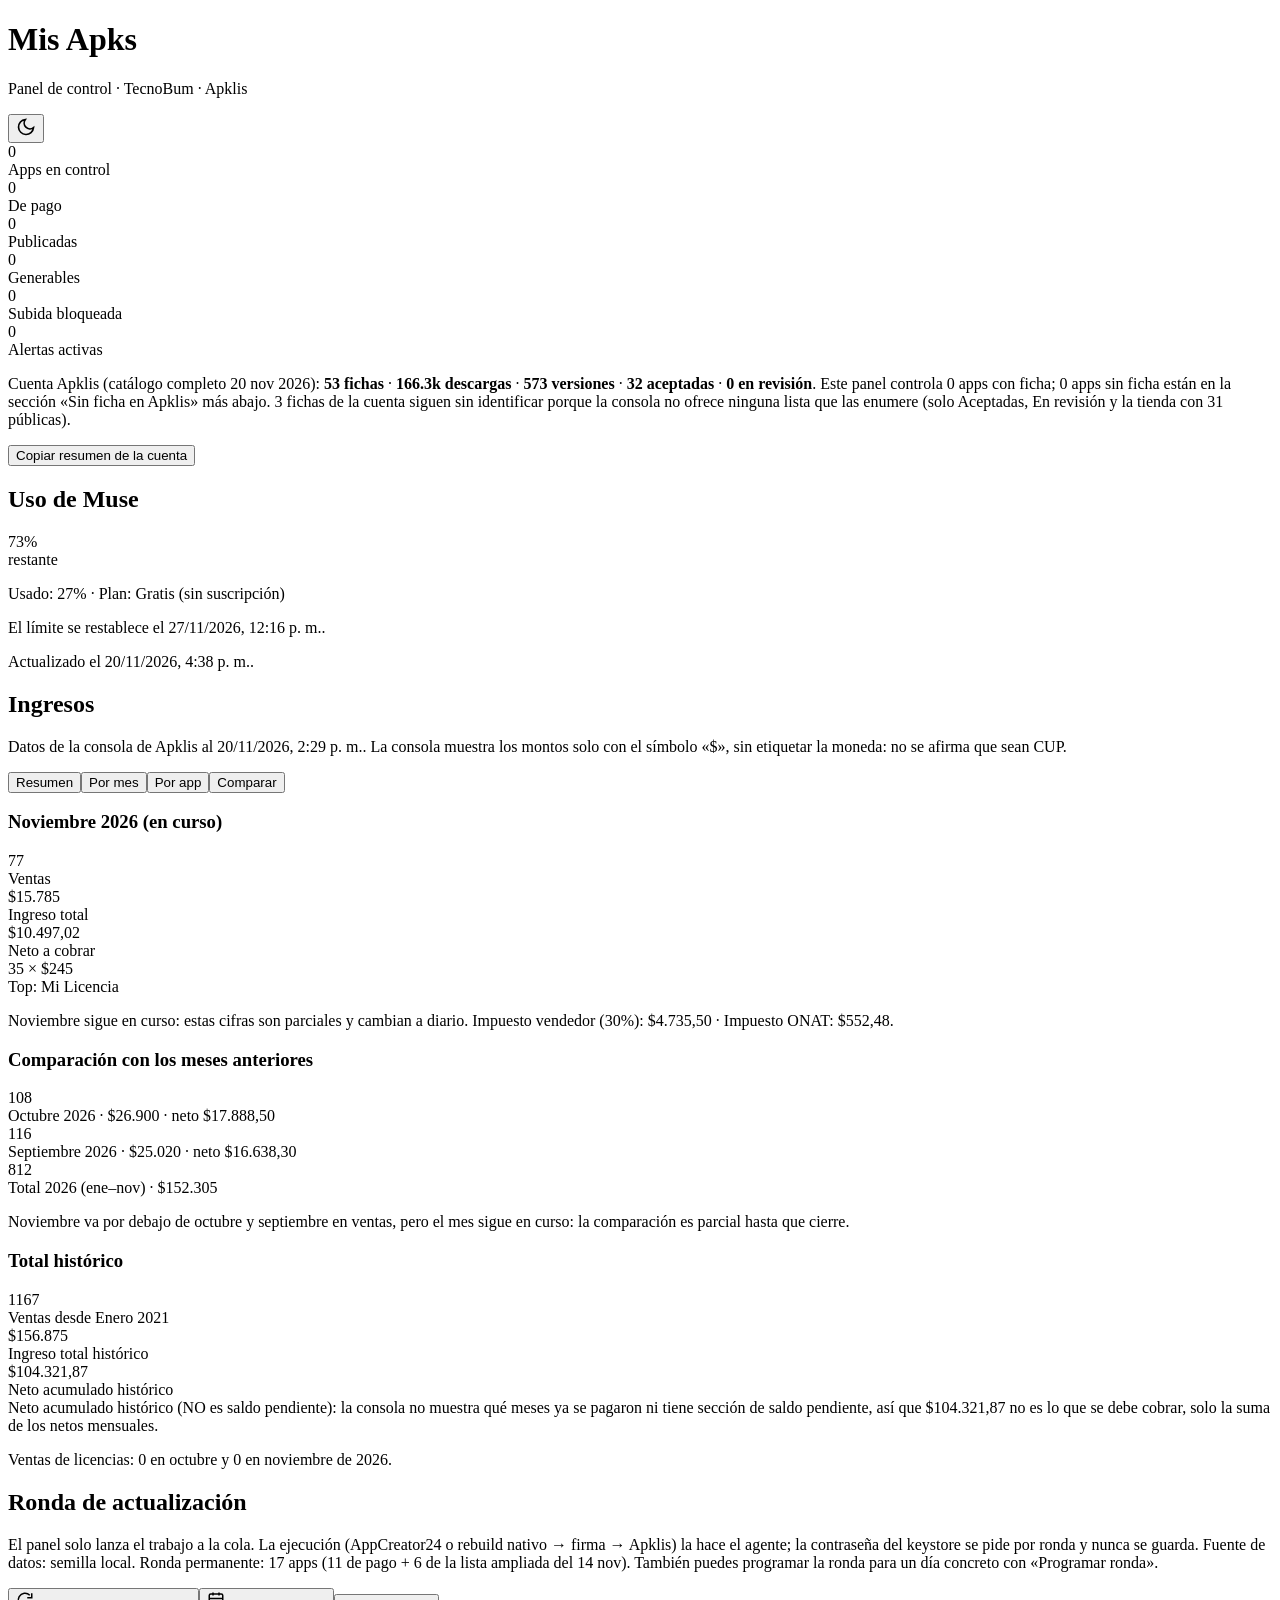
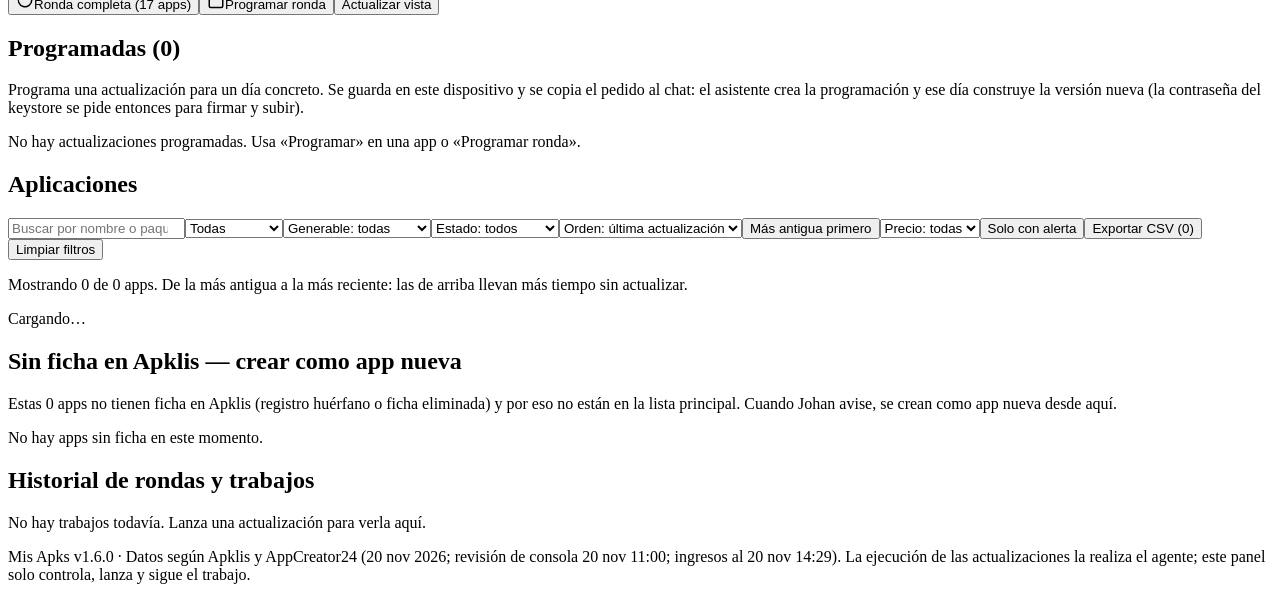
==== commit 9d494f47: "Mis Apks: Bum IA publicada (v1.0.4) — revisión Apklis 20 nov 2026" ====
--- a/index.html
+++ b/index.html
@@ -1 +1 @@
-<!DOCTYPE html><html lang="es"><head><meta charSet="utf-8"/><meta name="viewport" content="width=device-width, initial-scale=1"/><link rel="stylesheet" href="/mis-apks/_next/static/css/3c48426b29f4db1d.css" data-precedence="next"/><link rel="preload" as="script" fetchPriority="low" href="/mis-apks/_next/static/chunks/webpack-67a68d2fba5a918e.js"/><script src="/mis-apks/_next/static/chunks/84d98e1e-73e9b2d570f3373f.js" async=""></script><script src="/mis-apks/_next/static/chunks/554-ea85144bb7b8e894.js" async=""></script><script src="/mis-apks/_next/static/chunks/main-app-97765f8b508924cd.js" async=""></script><script src="/mis-apks/_next/static/chunks/app/page-80c0c63117eba453.js" async=""></script><title>Mis Apks · TecnoBum</title><meta name="description" content="Panel de control de las apps de Apklis de TecnoBum: versiones, estados, alertas y lanzamiento de rondas de actualización."/><script>(function(){try{var t=localStorage.getItem('mis-apks-tema');if(t==='oscuro'||(!t&&window.matchMedia('(prefers-color-scheme: dark)').matches)){document.documentElement.classList.add('oscuro');}}catch(e){}})();</script><script src="/mis-apks/_next/static/chunks/polyfills-42372ed130431b0a.js" noModule=""></script></head><body><div class="contenedor"><header class="cabecera"><div><h1>Mis Apks</h1><p class="subtitulo">Panel de control · TecnoBum · Apklis</p></div><button type="button" class="boton-icono" aria-label="Cambiar a modo oscuro" title="Modo oscuro"><svg width="20" height="20" viewBox="0 0 24 24" fill="none" stroke="currentColor" stroke-width="2" aria-hidden="true"><path d="M21 12.8A9 9 0 1 1 11.2 3 7 7 0 0 0 21 12.8z"></path></svg></button></header><section class="resumen" aria-label="Resumen"><div class="celda"><div class="numero">0</div><div class="etiqueta">Apps en control</div></div><div class="celda"><div class="numero">0</div><div class="etiqueta">De pago</div></div><div class="celda"><div class="numero">0</div><div class="etiqueta">Publicadas</div></div><div class="celda"><div class="numero">0</div><div class="etiqueta">Generables</div></div><div class="celda"><div class="numero">0</div><div class="etiqueta">Subida bloqueada</div></div><div class="celda"><div class="numero">0</div><div class="etiqueta">Alertas activas</div></div></section><p class="cuenta">Cuenta Apklis (catálogo completo 20 nov 2026): <strong>53 fichas</strong> ·<!-- --> <strong>166.3k descargas</strong> · <strong>573 versiones</strong> ·<!-- --> <strong>32 aceptadas</strong> · <strong>0 en revisión</strong>. Este panel controla <!-- -->0<!-- --> apps con ficha; <!-- -->0<!-- --> apps sin ficha están en la sección «Sin ficha en Apklis» más abajo. 3 fichas de la cuenta siguen sin identificar porque la consola no ofrece ninguna lista que las enumere (solo Aceptadas, En revisión y la tienda con 31 públicas).</p><div class="fila-acciones"><button type="button" class="boton boton-secundario">Copiar resumen de la cuenta</button></div><section class="tarjeta" aria-label="Uso de Muse"><h2>Uso de Muse</h2><div class="uso-fila"><div><div class="numero-grande">77<!-- -->%</div><div class="nota">restante</div></div><div class="uso-detalle"><p class="nota">Usado: <!-- -->23<!-- -->% · Plan: <!-- -->Gratis (sin suscripción)</p><p class="nota">El límite se restablece el <!-- -->27/11/2026, 12:16 p. m.<!-- -->.</p><p class="nota">Actualizado el <!-- -->20/11/2026, 3:05 p. m.<!-- -->.</p></div></div><div class="barra-uso" role="progressbar" aria-valuenow="23" aria-valuemin="0" aria-valuemax="100" aria-label="Uso de Muse"><div class="barra-uso-relleno" style="width:23%"></div></div></section><section class="tarjeta" aria-label="Ingresos"><h2>Ingresos</h2><p class="nota">Datos de la consola de Apklis al <!-- -->20/11/2026, 2:29 p. m.<!-- -->. La consola muestra los montos solo con el símbolo «$», sin etiquetar la moneda: no se afirma que sean CUP.</p><div class="pestanas" role="tablist" aria-label="Vista de ingresos"><button type="button" role="tab" aria-selected="true" class="pestana activa">Resumen</button><button type="button" role="tab" aria-selected="false" class="pestana">Por mes</button><button type="button" role="tab" aria-selected="false" class="pestana">Por app</button><button type="button" role="tab" aria-selected="false" class="pestana">Comparar</button></div><h3>Noviembre 2026<!-- --> (en curso)</h3><div class="resumen" aria-label="Mes actual"><div class="celda"><div class="numero">77</div><div class="etiqueta">Ventas</div></div><div class="celda"><div class="numero">$15.785</div><div class="etiqueta">Ingreso total</div></div><div class="celda"><div class="numero">$10.497,02</div><div class="etiqueta">Neto a cobrar</div></div><div class="celda"><div class="numero">35 × $245</div><div class="etiqueta">Top: <!-- -->Mi Licencia</div></div></div><p class="nota">Noviembre sigue en curso: estas cifras son parciales y cambian a diario. <!-- -->Impuesto vendedor (30%):<!-- --> <!-- -->$4.735,50<!-- --> · Impuesto ONAT:<!-- --> <!-- -->$552,48<!-- -->.</p><h3>Comparación con los meses anteriores</h3><div class="resumen" aria-label="Comparación mensual"><div class="celda"><div class="numero">108</div><div class="etiqueta">Octubre 2026<!-- --> · <!-- -->$26.900<!-- --> · neto<!-- --> <!-- -->$17.888,50</div></div><div class="celda"><div class="numero">116</div><div class="etiqueta">Septiembre 2026<!-- --> · <!-- -->$25.020<!-- --> · neto<!-- --> <!-- -->$16.638,30</div></div><div class="celda"><div class="numero">812</div><div class="etiqueta">Total 2026 (ene–nov) · <!-- -->$152.305</div></div></div><p class="nota">Noviembre va por debajo de octubre y septiembre en ventas, pero el mes sigue en curso: la comparación es parcial hasta que cierre.</p><h3>Total histórico</h3><div class="resumen" aria-label="Total histórico"><div class="celda"><div class="numero">1167</div><div class="etiqueta">Ventas desde <!-- -->Enero 2021</div></div><div class="celda"><div class="numero">$156.875</div><div class="etiqueta">Ingreso total histórico</div></div><div class="celda"><div class="numero">$104.321,87</div><div class="etiqueta">Neto acumulado histórico</div></div></div><div class="mensaje aviso" role="status">Neto acumulado histórico (NO es saldo pendiente): la consola no muestra qué meses ya se pagaron ni tiene sección de saldo pendiente, así que <!-- -->$104.321,87<!-- --> <!-- -->no es lo que se debe cobrar, solo la suma de los netos mensuales.</div><p class="nota">Ventas de licencias: <!-- -->0<!-- --> en octubre y <!-- -->0<!-- --> en noviembre de 2026.</p></section><section class="tarjeta" aria-label="Ronda de actualización"><h2>Ronda de actualización</h2><p class="nota">El panel solo lanza el trabajo a la cola. La ejecución (AppCreator24 o rebuild nativo → firma → Apklis) la hace el agente; la contraseña del keystore se pide por ronda y nunca se guarda. Fuente de datos: <!-- -->semilla local<!-- -->. Ronda permanente: <!-- -->17<!-- --> apps (11 de pago + 6 de la lista ampliada del 14 nov). También puedes programar la ronda para un día concreto con «Programar ronda».</p><div class="fila-acciones"><button type="button" class="boton"><svg width="18" height="18" viewBox="0 0 24 24" fill="none" stroke="currentColor" stroke-width="2" aria-hidden="true"><path d="M21 12a9 9 0 1 1-2.6-6.4"></path><path d="M21 3v6h-6"></path></svg>Ronda completa (17 apps)</button><button type="button" class="boton boton-secundario" title="Programar la ronda completa para un día concreto"><svg width="18" height="18" viewBox="0 0 24 24" fill="none" stroke="currentColor" stroke-width="2" aria-hidden="true"><rect x="3" y="4" width="18" height="18" rx="2"></rect><path d="M16 2v4M8 2v4M3 10h18"></path></svg>Programar ronda</button><button type="button" class="boton boton-secundario">Actualizar vista</button></div></section><section class="tarjeta" aria-label="Actualizaciones programadas"><h2>Programadas (<!-- -->0<!-- -->)</h2><p class="nota">Programa una actualización para un día concreto. Se guarda en este dispositivo y se copia el pedido al chat: el asistente crea la programación y ese día construye la versión nueva (la contraseña del keystore se pide entonces para firmar y subir).</p><p class="nota">No hay actualizaciones programadas. Usa «Programar» en una app o «Programar ronda».</p></section><section class="tarjeta" aria-label="Aplicaciones"><h2>Aplicaciones</h2><div class="controles"><input type="search" class="buscador" placeholder="Buscar por nombre o paquete…" aria-label="Buscar app" value=""/><select aria-label="Filtrar por grupo"><option value="todas" selected="">Todas</option><option value="pago">De pago</option><option value="excepcion">Excepciones</option></select><select aria-label="Filtrar por generable"><option value="todas" selected="">Generable: todas</option><option value="si">Sí</option><option value="si_bloqueada">Sí, subida bloqueada</option><option value="no">No se puede generar</option></select><select aria-label="Filtrar por estado"><option value="todas" selected="">Estado: todos</option><option value="publicada">Publicada</option><option value="en_revision">En revisión</option><option value="huerfano">Registro huérfano</option><option value="sin_ficha">Sin ficha</option><option value="eliminada">Eliminada</option></select><select aria-label="Ordenar"><option value="nombre">Orden: nombre</option><option value="precio">Orden: precio</option><option value="versiones">Orden: nº de versiones</option><option value="actualizada" selected="">Orden: última actualización</option></select><button type="button" class="boton boton-secundario boton-pequeno" title="Invertir el orden por fecha de actualización">Más antigua primero</button><select aria-label="Filtrar por precio"><option value="todas" selected="">Precio: todas</option><option value="gratis">Gratis</option><option value="pago">De pago</option></select><button type="button" class="boton boton-secundario" aria-pressed="false" title="Mostrar solo las apps que tienen alguna alerta activa">Solo con alerta</button><button type="button" class="boton boton-secundario">Exportar CSV (<!-- -->0<!-- -->)</button><button type="button" class="boton boton-secundario">Limpiar filtros</button></div><p class="nota">Mostrando <!-- -->0<!-- --> de <!-- -->0<!-- --> apps.<!-- --> De la más antigua a la más reciente: las de arriba llevan más tiempo sin actualizar.</p><p class="nota">Cargando…</p></section><section class="tarjeta" aria-label="Apps sin ficha en Apklis"><h2>Sin ficha en Apklis — crear como app nueva</h2><p class="nota">Estas <!-- -->0<!-- --> apps no tienen ficha en Apklis (registro huérfano o ficha eliminada) y por eso no están en la lista principal. Cuando Johan avise, se crean como app nueva desde aquí.</p><p class="nota">No hay apps sin ficha en este momento.</p></section><section class="tarjeta" aria-label="Historial de trabajos"><h2>Historial de rondas y trabajos</h2><p class="nota">No hay trabajos todavía. Lanza una actualización para verla aquí.</p></section><p class="pie">Mis Apks v1.6.0 · Datos según Apklis y AppCreator24 (20 nov 2026; revisión de consola 20 nov 11:00; ingresos al 20 nov 14:29). La ejecución de las actualizaciones la realiza el agente; este panel solo controla, lanza y sigue el trabajo.</p></div><script src="/mis-apks/_next/static/chunks/webpack-67a68d2fba5a918e.js" async=""></script><script>(self.__next_f=self.__next_f||[]).push([0]);self.__next_f.push([2,null])</script><script>self.__next_f.push([1,"1:HL[\"/mis-apks/_next/static/css/3c48426b29f4db1d.css\",\"style\"]\n"])</script><script>self.__next_f.push([1,"2:I[7447,[],\"\"]\n4:I[7270,[\"931\",\"static/chunks/app/page-80c0c63117eba453.js\"],\"default\"]\n5:I[5144,[],\"\"]\n6:I[8095,[],\"\"]\n8:I[2303,[],\"\"]\n9:[]\n"])</script><script>self.__next_f.push([1,"0:[\"$\",\"$L2\",null,{\"buildId\":\"c1_GkQv1EbJ3-fKx8SCxz\",\"assetPrefix\":\"/mis-apks\",\"urlParts\":[\"\",\"\"],\"initialTree\":[\"\",{\"children\":[\"__PAGE__\",{}]},\"$undefined\",\"$undefined\",true],\"initialSeedData\":[\"\",{\"children\":[\"__PAGE__\",{},[[\"$L3\",[\"$\",\"$L4\",null,{}],null],null],null]},[[[[\"$\",\"link\",\"0\",{\"rel\":\"stylesheet\",\"href\":\"/mis-apks/_next/static/css/3c48426b29f4db1d.css\",\"precedence\":\"next\",\"crossOrigin\":\"$undefined\"}]],[\"$\",\"html\",null,{\"lang\":\"es\",\"suppressHydrationWarning\":true,\"children\":[[\"$\",\"head\",null,{\"children\":[\"$\",\"script\",null,{\"dangerouslySetInnerHTML\":{\"__html\":\"(function(){try{var t=localStorage.getItem('mis-apks-tema');if(t==='oscuro'||(!t\u0026\u0026window.matchMedia('(prefers-color-scheme: dark)').matches)){document.documentElement.classList.add('oscuro');}}catch(e){}})();\"}}]}],[\"$\",\"body\",null,{\"children\":[\"$\",\"$L5\",null,{\"parallelRouterKey\":\"children\",\"segmentPath\":[\"children\"],\"error\":\"$undefined\",\"errorStyles\":\"$undefined\",\"errorScripts\":\"$undefined\",\"template\":[\"$\",\"$L6\",null,{}],\"templateStyles\":\"$undefined\",\"templateScripts\":\"$undefined\",\"notFound\":[[\"$\",\"title\",null,{\"children\":\"404: This page could not be found.\"}],[\"$\",\"div\",null,{\"style\":{\"fontFamily\":\"system-ui,\\\"Segoe UI\\\",Roboto,Helvetica,Arial,sans-serif,\\\"Apple Color Emoji\\\",\\\"Segoe UI Emoji\\\"\",\"height\":\"100vh\",\"textAlign\":\"center\",\"display\":\"flex\",\"flexDirection\":\"column\",\"alignItems\":\"center\",\"justifyContent\":\"center\"},\"children\":[\"$\",\"div\",null,{\"children\":[[\"$\",\"style\",null,{\"dangerouslySetInnerHTML\":{\"__html\":\"body{color:#000;background:#fff;margin:0}.next-error-h1{border-right:1px solid rgba(0,0,0,.3)}@media (prefers-color-scheme:dark){body{color:#fff;background:#000}.next-error-h1{border-right:1px solid rgba(255,255,255,.3)}}\"}}],[\"$\",\"h1\",null,{\"className\":\"next-error-h1\",\"style\":{\"display\":\"inline-block\",\"margin\":\"0 20px 0 0\",\"padding\":\"0 23px 0 0\",\"fontSize\":24,\"fontWeight\":500,\"verticalAlign\":\"top\",\"lineHeight\":\"49px\"},\"children\":\"404\"}],[\"$\",\"div\",null,{\"style\":{\"display\":\"inline-block\"},\"children\":[\"$\",\"h2\",null,{\"style\":{\"fontSize\":14,\"fontWeight\":400,\"lineHeight\":\"49px\",\"margin\":0},\"children\":\"This page could not be found.\"}]}]]}]}]],\"notFoundStyles\":[]}]}]]}]],null],null],\"couldBeIntercepted\":false,\"initialHead\":[null,\"$L7\"],\"globalErrorComponent\":\"$8\",\"missingSlots\":\"$W9\"}]\n"])</script><script>self.__next_f.push([1,"7:[[\"$\",\"meta\",\"0\",{\"name\":\"viewport\",\"content\":\"width=device-width, initial-scale=1\"}],[\"$\",\"meta\",\"1\",{\"charSet\":\"utf-8\"}],[\"$\",\"title\",\"2\",{\"children\":\"Mis Apks · TecnoBum\"}],[\"$\",\"meta\",\"3\",{\"name\":\"description\",\"content\":\"Panel de control de las apps de Apklis de TecnoBum: versiones, estados, alertas y lanzamiento de rondas de actualización.\"}]]\n3:null\n"])</script></body></html>+<!DOCTYPE html><html lang="es"><head><meta charSet="utf-8"/><meta name="viewport" content="width=device-width, initial-scale=1"/><link rel="stylesheet" href="/mis-apks/_next/static/css/3c48426b29f4db1d.css" data-precedence="next"/><link rel="preload" as="script" fetchPriority="low" href="/mis-apks/_next/static/chunks/webpack-67a68d2fba5a918e.js"/><script src="/mis-apks/_next/static/chunks/84d98e1e-73e9b2d570f3373f.js" async=""></script><script src="/mis-apks/_next/static/chunks/554-ea85144bb7b8e894.js" async=""></script><script src="/mis-apks/_next/static/chunks/main-app-97765f8b508924cd.js" async=""></script><script src="/mis-apks/_next/static/chunks/app/page-4f5dcdf492b9d196.js" async=""></script><title>Mis Apks · TecnoBum</title><meta name="description" content="Panel de control de las apps de Apklis de TecnoBum: versiones, estados, alertas y lanzamiento de rondas de actualización."/><script>(function(){try{var t=localStorage.getItem('mis-apks-tema');if(t==='oscuro'||(!t&&window.matchMedia('(prefers-color-scheme: dark)').matches)){document.documentElement.classList.add('oscuro');}}catch(e){}})();</script><script src="/mis-apks/_next/static/chunks/polyfills-42372ed130431b0a.js" noModule=""></script></head><body><div class="contenedor"><header class="cabecera"><div><h1>Mis Apks</h1><p class="subtitulo">Panel de control · TecnoBum · Apklis</p></div><button type="button" class="boton-icono" aria-label="Cambiar a modo oscuro" title="Modo oscuro"><svg width="20" height="20" viewBox="0 0 24 24" fill="none" stroke="currentColor" stroke-width="2" aria-hidden="true"><path d="M21 12.8A9 9 0 1 1 11.2 3 7 7 0 0 0 21 12.8z"></path></svg></button></header><section class="resumen" aria-label="Resumen"><div class="celda"><div class="numero">0</div><div class="etiqueta">Apps en control</div></div><div class="celda"><div class="numero">0</div><div class="etiqueta">De pago</div></div><div class="celda"><div class="numero">0</div><div class="etiqueta">Publicadas</div></div><div class="celda"><div class="numero">0</div><div class="etiqueta">Generables</div></div><div class="celda"><div class="numero">0</div><div class="etiqueta">Subida bloqueada</div></div><div class="celda"><div class="numero">0</div><div class="etiqueta">Alertas activas</div></div></section><p class="cuenta">Cuenta Apklis (catálogo completo 20 nov 2026): <strong>53 fichas</strong> ·<!-- --> <strong>166.3k descargas</strong> · <strong>573 versiones</strong> ·<!-- --> <strong>32 aceptadas</strong> · <strong>0 en revisión</strong>. Este panel controla <!-- -->0<!-- --> apps con ficha; <!-- -->0<!-- --> apps sin ficha están en la sección «Sin ficha en Apklis» más abajo. 3 fichas de la cuenta siguen sin identificar porque la consola no ofrece ninguna lista que las enumere (solo Aceptadas, En revisión y la tienda con 31 públicas).</p><div class="fila-acciones"><button type="button" class="boton boton-secundario">Copiar resumen de la cuenta</button></div><section class="tarjeta" aria-label="Uso de Muse"><h2>Uso de Muse</h2><div class="uso-fila"><div><div class="numero-grande">73<!-- -->%</div><div class="nota">restante</div></div><div class="uso-detalle"><p class="nota">Usado: <!-- -->27<!-- -->% · Plan: <!-- -->Gratis (sin suscripción)</p><p class="nota">El límite se restablece el <!-- -->27/11/2026, 12:16 p. m.<!-- -->.</p><p class="nota">Actualizado el <!-- -->20/11/2026, 4:38 p. m.<!-- -->.</p></div></div><div class="barra-uso" role="progressbar" aria-valuenow="27" aria-valuemin="0" aria-valuemax="100" aria-label="Uso de Muse"><div class="barra-uso-relleno" style="width:27%"></div></div></section><section class="tarjeta" aria-label="Ingresos"><h2>Ingresos</h2><p class="nota">Datos de la consola de Apklis al <!-- -->20/11/2026, 2:29 p. m.<!-- -->. La consola muestra los montos solo con el símbolo «$», sin etiquetar la moneda: no se afirma que sean CUP.</p><div class="pestanas" role="tablist" aria-label="Vista de ingresos"><button type="button" role="tab" aria-selected="true" class="pestana activa">Resumen</button><button type="button" role="tab" aria-selected="false" class="pestana">Por mes</button><button type="button" role="tab" aria-selected="false" class="pestana">Por app</button><button type="button" role="tab" aria-selected="false" class="pestana">Comparar</button></div><h3>Noviembre 2026<!-- --> (en curso)</h3><div class="resumen" aria-label="Mes actual"><div class="celda"><div class="numero">77</div><div class="etiqueta">Ventas</div></div><div class="celda"><div class="numero">$15.785</div><div class="etiqueta">Ingreso total</div></div><div class="celda"><div class="numero">$10.497,02</div><div class="etiqueta">Neto a cobrar</div></div><div class="celda"><div class="numero">35 × $245</div><div class="etiqueta">Top: <!-- -->Mi Licencia</div></div></div><p class="nota">Noviembre sigue en curso: estas cifras son parciales y cambian a diario. <!-- -->Impuesto vendedor (30%):<!-- --> <!-- -->$4.735,50<!-- --> · Impuesto ONAT:<!-- --> <!-- -->$552,48<!-- -->.</p><h3>Comparación con los meses anteriores</h3><div class="resumen" aria-label="Comparación mensual"><div class="celda"><div class="numero">108</div><div class="etiqueta">Octubre 2026<!-- --> · <!-- -->$26.900<!-- --> · neto<!-- --> <!-- -->$17.888,50</div></div><div class="celda"><div class="numero">116</div><div class="etiqueta">Septiembre 2026<!-- --> · <!-- -->$25.020<!-- --> · neto<!-- --> <!-- -->$16.638,30</div></div><div class="celda"><div class="numero">812</div><div class="etiqueta">Total 2026 (ene–nov) · <!-- -->$152.305</div></div></div><p class="nota">Noviembre va por debajo de octubre y septiembre en ventas, pero el mes sigue en curso: la comparación es parcial hasta que cierre.</p><h3>Total histórico</h3><div class="resumen" aria-label="Total histórico"><div class="celda"><div class="numero">1167</div><div class="etiqueta">Ventas desde <!-- -->Enero 2021</div></div><div class="celda"><div class="numero">$156.875</div><div class="etiqueta">Ingreso total histórico</div></div><div class="celda"><div class="numero">$104.321,87</div><div class="etiqueta">Neto acumulado histórico</div></div></div><div class="mensaje aviso" role="status">Neto acumulado histórico (NO es saldo pendiente): la consola no muestra qué meses ya se pagaron ni tiene sección de saldo pendiente, así que <!-- -->$104.321,87<!-- --> <!-- -->no es lo que se debe cobrar, solo la suma de los netos mensuales.</div><p class="nota">Ventas de licencias: <!-- -->0<!-- --> en octubre y <!-- -->0<!-- --> en noviembre de 2026.</p></section><section class="tarjeta" aria-label="Ronda de actualización"><h2>Ronda de actualización</h2><p class="nota">El panel solo lanza el trabajo a la cola. La ejecución (AppCreator24 o rebuild nativo → firma → Apklis) la hace el agente; la contraseña del keystore se pide por ronda y nunca se guarda. Fuente de datos: <!-- -->semilla local<!-- -->. Ronda permanente: <!-- -->17<!-- --> apps (11 de pago + 6 de la lista ampliada del 14 nov). También puedes programar la ronda para un día concreto con «Programar ronda».</p><div class="fila-acciones"><button type="button" class="boton"><svg width="18" height="18" viewBox="0 0 24 24" fill="none" stroke="currentColor" stroke-width="2" aria-hidden="true"><path d="M21 12a9 9 0 1 1-2.6-6.4"></path><path d="M21 3v6h-6"></path></svg>Ronda completa (17 apps)</button><button type="button" class="boton boton-secundario" title="Programar la ronda completa para un día concreto"><svg width="18" height="18" viewBox="0 0 24 24" fill="none" stroke="currentColor" stroke-width="2" aria-hidden="true"><rect x="3" y="4" width="18" height="18" rx="2"></rect><path d="M16 2v4M8 2v4M3 10h18"></path></svg>Programar ronda</button><button type="button" class="boton boton-secundario">Actualizar vista</button></div></section><section class="tarjeta" aria-label="Actualizaciones programadas"><h2>Programadas (<!-- -->0<!-- -->)</h2><p class="nota">Programa una actualización para un día concreto. Se guarda en este dispositivo y se copia el pedido al chat: el asistente crea la programación y ese día construye la versión nueva (la contraseña del keystore se pide entonces para firmar y subir).</p><p class="nota">No hay actualizaciones programadas. Usa «Programar» en una app o «Programar ronda».</p></section><section class="tarjeta" aria-label="Aplicaciones"><h2>Aplicaciones</h2><div class="controles"><input type="search" class="buscador" placeholder="Buscar por nombre o paquete…" aria-label="Buscar app" value=""/><select aria-label="Filtrar por grupo"><option value="todas" selected="">Todas</option><option value="pago">De pago</option><option value="excepcion">Excepciones</option></select><select aria-label="Filtrar por generable"><option value="todas" selected="">Generable: todas</option><option value="si">Sí</option><option value="si_bloqueada">Sí, subida bloqueada</option><option value="no">No se puede generar</option></select><select aria-label="Filtrar por estado"><option value="todas" selected="">Estado: todos</option><option value="publicada">Publicada</option><option value="en_revision">En revisión</option><option value="huerfano">Registro huérfano</option><option value="sin_ficha">Sin ficha</option><option value="eliminada">Eliminada</option></select><select aria-label="Ordenar"><option value="nombre">Orden: nombre</option><option value="precio">Orden: precio</option><option value="versiones">Orden: nº de versiones</option><option value="actualizada" selected="">Orden: última actualización</option></select><button type="button" class="boton boton-secundario boton-pequeno" title="Invertir el orden por fecha de actualización">Más antigua primero</button><select aria-label="Filtrar por precio"><option value="todas" selected="">Precio: todas</option><option value="gratis">Gratis</option><option value="pago">De pago</option></select><button type="button" class="boton boton-secundario" aria-pressed="false" title="Mostrar solo las apps que tienen alguna alerta activa">Solo con alerta</button><button type="button" class="boton boton-secundario">Exportar CSV (<!-- -->0<!-- -->)</button><button type="button" class="boton boton-secundario">Limpiar filtros</button></div><p class="nota">Mostrando <!-- -->0<!-- --> de <!-- -->0<!-- --> apps.<!-- --> De la más antigua a la más reciente: las de arriba llevan más tiempo sin actualizar.</p><p class="nota">Cargando…</p></section><section class="tarjeta" aria-label="Apps sin ficha en Apklis"><h2>Sin ficha en Apklis — crear como app nueva</h2><p class="nota">Estas <!-- -->0<!-- --> apps no tienen ficha en Apklis (registro huérfano o ficha eliminada) y por eso no están en la lista principal. Cuando Johan avise, se crean como app nueva desde aquí.</p><p class="nota">No hay apps sin ficha en este momento.</p></section><section class="tarjeta" aria-label="Historial de trabajos"><h2>Historial de rondas y trabajos</h2><p class="nota">No hay trabajos todavía. Lanza una actualización para verla aquí.</p></section><p class="pie">Mis Apks v1.6.0 · Datos según Apklis y AppCreator24 (20 nov 2026; revisión de consola 20 nov 11:00; ingresos al 20 nov 14:29). La ejecución de las actualizaciones la realiza el agente; este panel solo controla, lanza y sigue el trabajo.</p></div><script src="/mis-apks/_next/static/chunks/webpack-67a68d2fba5a918e.js" async=""></script><script>(self.__next_f=self.__next_f||[]).push([0]);self.__next_f.push([2,null])</script><script>self.__next_f.push([1,"1:HL[\"/mis-apks/_next/static/css/3c48426b29f4db1d.css\",\"style\"]\n"])</script><script>self.__next_f.push([1,"2:I[7447,[],\"\"]\n4:I[7270,[\"931\",\"static/chunks/app/page-4f5dcdf492b9d196.js\"],\"default\"]\n5:I[5144,[],\"\"]\n6:I[8095,[],\"\"]\n8:I[2303,[],\"\"]\n9:[]\n"])</script><script>self.__next_f.push([1,"0:[\"$\",\"$L2\",null,{\"buildId\":\"sBNBFeI616Ky-RKBb-WsX\",\"assetPrefix\":\"/mis-apks\",\"urlParts\":[\"\",\"\"],\"initialTree\":[\"\",{\"children\":[\"__PAGE__\",{}]},\"$undefined\",\"$undefined\",true],\"initialSeedData\":[\"\",{\"children\":[\"__PAGE__\",{},[[\"$L3\",[\"$\",\"$L4\",null,{}],null],null],null]},[[[[\"$\",\"link\",\"0\",{\"rel\":\"stylesheet\",\"href\":\"/mis-apks/_next/static/css/3c48426b29f4db1d.css\",\"precedence\":\"next\",\"crossOrigin\":\"$undefined\"}]],[\"$\",\"html\",null,{\"lang\":\"es\",\"suppressHydrationWarning\":true,\"children\":[[\"$\",\"head\",null,{\"children\":[\"$\",\"script\",null,{\"dangerouslySetInnerHTML\":{\"__html\":\"(function(){try{var t=localStorage.getItem('mis-apks-tema');if(t==='oscuro'||(!t\u0026\u0026window.matchMedia('(prefers-color-scheme: dark)').matches)){document.documentElement.classList.add('oscuro');}}catch(e){}})();\"}}]}],[\"$\",\"body\",null,{\"children\":[\"$\",\"$L5\",null,{\"parallelRouterKey\":\"children\",\"segmentPath\":[\"children\"],\"error\":\"$undefined\",\"errorStyles\":\"$undefined\",\"errorScripts\":\"$undefined\",\"template\":[\"$\",\"$L6\",null,{}],\"templateStyles\":\"$undefined\",\"templateScripts\":\"$undefined\",\"notFound\":[[\"$\",\"title\",null,{\"children\":\"404: This page could not be found.\"}],[\"$\",\"div\",null,{\"style\":{\"fontFamily\":\"system-ui,\\\"Segoe UI\\\",Roboto,Helvetica,Arial,sans-serif,\\\"Apple Color Emoji\\\",\\\"Segoe UI Emoji\\\"\",\"height\":\"100vh\",\"textAlign\":\"center\",\"display\":\"flex\",\"flexDirection\":\"column\",\"alignItems\":\"center\",\"justifyContent\":\"center\"},\"children\":[\"$\",\"div\",null,{\"children\":[[\"$\",\"style\",null,{\"dangerouslySetInnerHTML\":{\"__html\":\"body{color:#000;background:#fff;margin:0}.next-error-h1{border-right:1px solid rgba(0,0,0,.3)}@media (prefers-color-scheme:dark){body{color:#fff;background:#000}.next-error-h1{border-right:1px solid rgba(255,255,255,.3)}}\"}}],[\"$\",\"h1\",null,{\"className\":\"next-error-h1\",\"style\":{\"display\":\"inline-block\",\"margin\":\"0 20px 0 0\",\"padding\":\"0 23px 0 0\",\"fontSize\":24,\"fontWeight\":500,\"verticalAlign\":\"top\",\"lineHeight\":\"49px\"},\"children\":\"404\"}],[\"$\",\"div\",null,{\"style\":{\"display\":\"inline-block\"},\"children\":[\"$\",\"h2\",null,{\"style\":{\"fontSize\":14,\"fontWeight\":400,\"lineHeight\":\"49px\",\"margin\":0},\"children\":\"This page could not be found.\"}]}]]}]}]],\"notFoundStyles\":[]}]}]]}]],null],null],\"couldBeIntercepted\":false,\"initialHead\":[null,\"$L7\"],\"globalErrorComponent\":\"$8\",\"missingSlots\":\"$W9\"}]\n"])</script><script>self.__next_f.push([1,"7:[[\"$\",\"meta\",\"0\",{\"name\":\"viewport\",\"content\":\"width=device-width, initial-scale=1\"}],[\"$\",\"meta\",\"1\",{\"charSet\":\"utf-8\"}],[\"$\",\"title\",\"2\",{\"children\":\"Mis Apks · TecnoBum\"}],[\"$\",\"meta\",\"3\",{\"name\":\"description\",\"content\":\"Panel de control de las apps de Apklis de TecnoBum: versiones, estados, alertas y lanzamiento de rondas de actualización.\"}]]\n3:null\n"])</script></body></html>
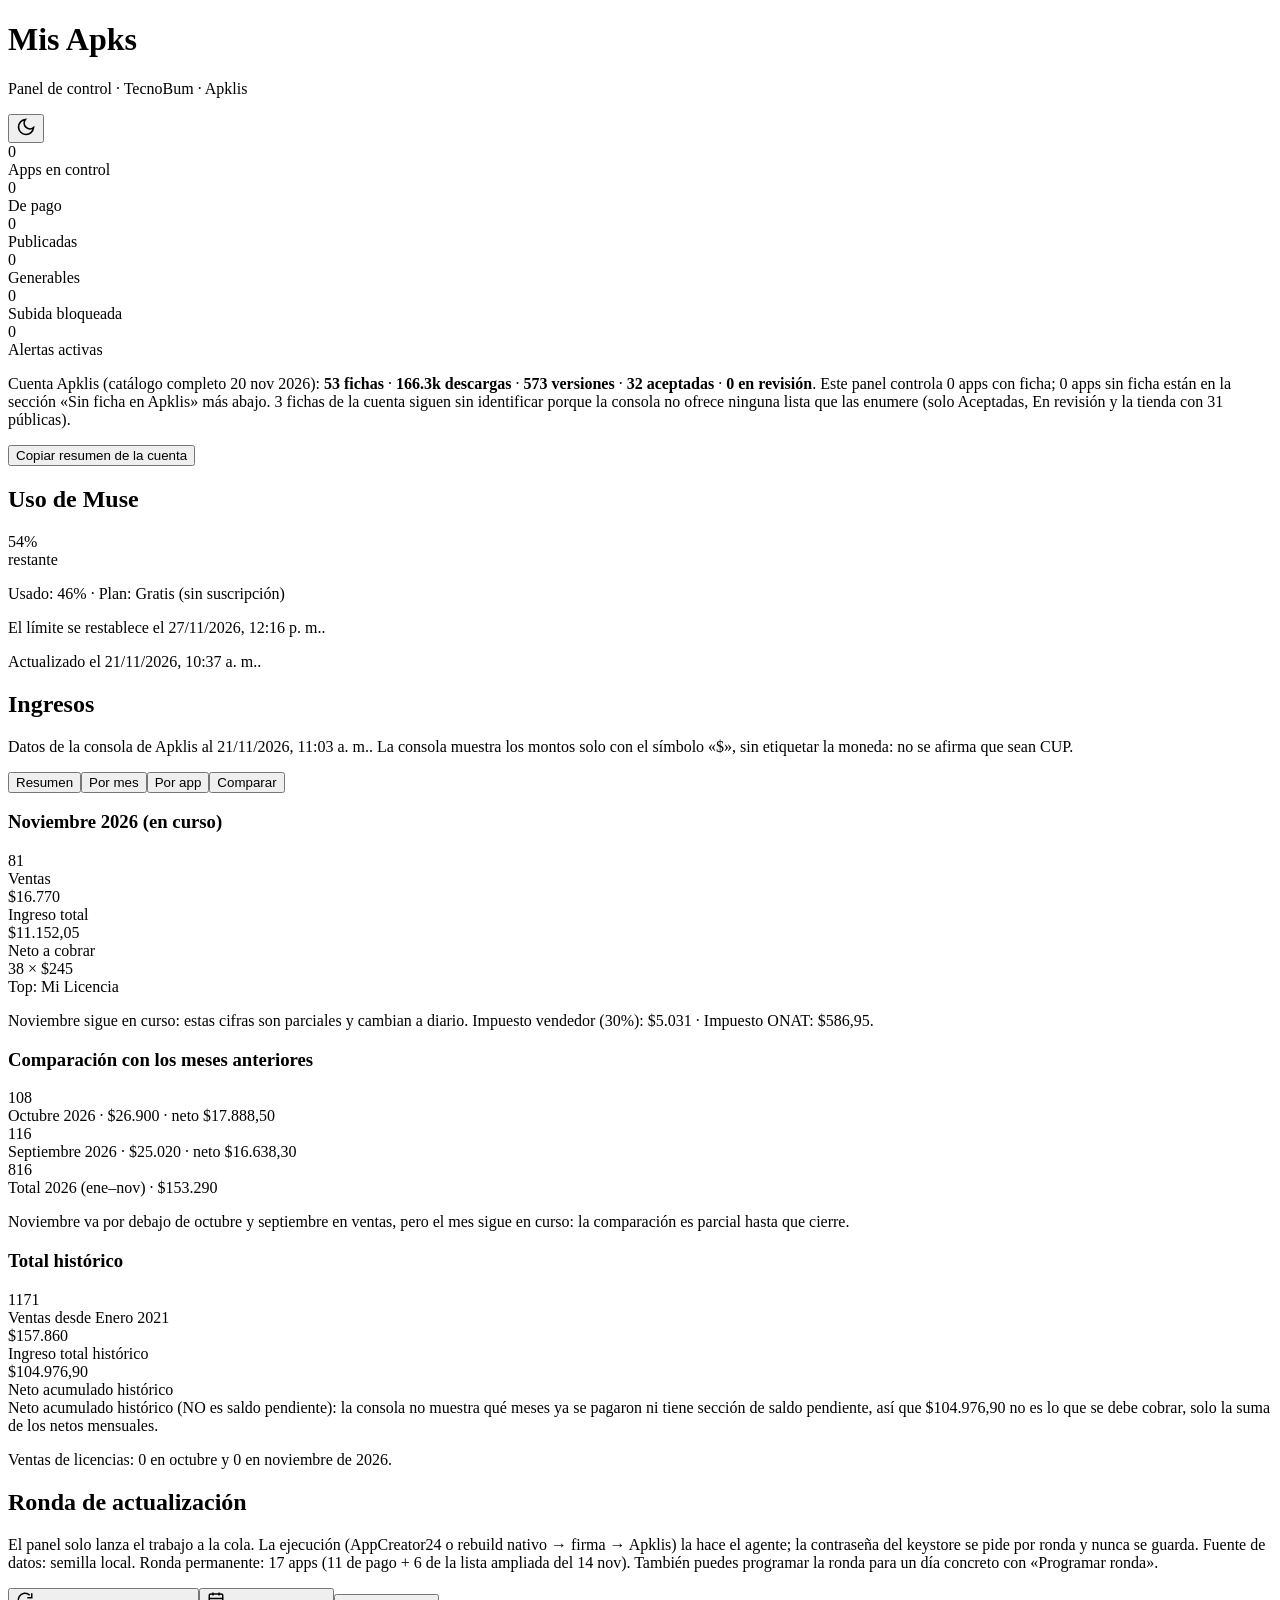
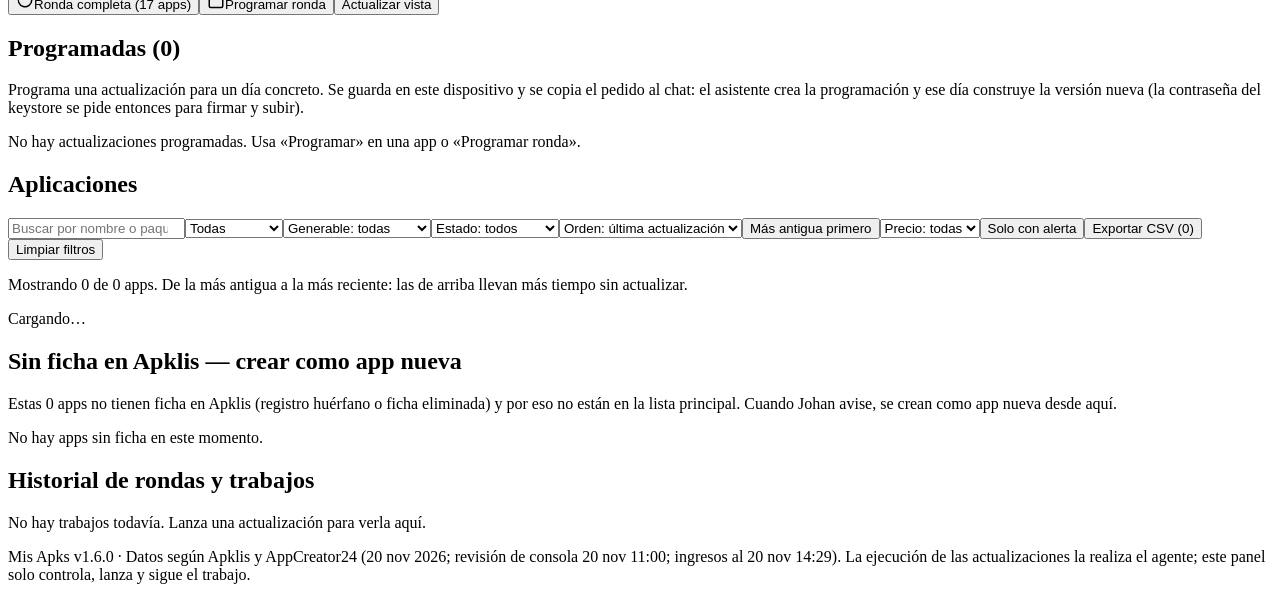
==== commit e0a2a6ce: "Mis Apks: ojo Aprende a Conducir abierto + ventas nov 81 (6.770) — revisión Apklis 21 nov 2026" ====
--- a/index.html
+++ b/index.html
@@ -1 +1 @@
-<!DOCTYPE html><html lang="es"><head><meta charSet="utf-8"/><meta name="viewport" content="width=device-width, initial-scale=1"/><link rel="stylesheet" href="/mis-apks/_next/static/css/3c48426b29f4db1d.css" data-precedence="next"/><link rel="preload" as="script" fetchPriority="low" href="/mis-apks/_next/static/chunks/webpack-67a68d2fba5a918e.js"/><script src="/mis-apks/_next/static/chunks/84d98e1e-73e9b2d570f3373f.js" async=""></script><script src="/mis-apks/_next/static/chunks/554-ea85144bb7b8e894.js" async=""></script><script src="/mis-apks/_next/static/chunks/main-app-97765f8b508924cd.js" async=""></script><script src="/mis-apks/_next/static/chunks/app/page-4f5dcdf492b9d196.js" async=""></script><title>Mis Apks · TecnoBum</title><meta name="description" content="Panel de control de las apps de Apklis de TecnoBum: versiones, estados, alertas y lanzamiento de rondas de actualización."/><script>(function(){try{var t=localStorage.getItem('mis-apks-tema');if(t==='oscuro'||(!t&&window.matchMedia('(prefers-color-scheme: dark)').matches)){document.documentElement.classList.add('oscuro');}}catch(e){}})();</script><script src="/mis-apks/_next/static/chunks/polyfills-42372ed130431b0a.js" noModule=""></script></head><body><div class="contenedor"><header class="cabecera"><div><h1>Mis Apks</h1><p class="subtitulo">Panel de control · TecnoBum · Apklis</p></div><button type="button" class="boton-icono" aria-label="Cambiar a modo oscuro" title="Modo oscuro"><svg width="20" height="20" viewBox="0 0 24 24" fill="none" stroke="currentColor" stroke-width="2" aria-hidden="true"><path d="M21 12.8A9 9 0 1 1 11.2 3 7 7 0 0 0 21 12.8z"></path></svg></button></header><section class="resumen" aria-label="Resumen"><div class="celda"><div class="numero">0</div><div class="etiqueta">Apps en control</div></div><div class="celda"><div class="numero">0</div><div class="etiqueta">De pago</div></div><div class="celda"><div class="numero">0</div><div class="etiqueta">Publicadas</div></div><div class="celda"><div class="numero">0</div><div class="etiqueta">Generables</div></div><div class="celda"><div class="numero">0</div><div class="etiqueta">Subida bloqueada</div></div><div class="celda"><div class="numero">0</div><div class="etiqueta">Alertas activas</div></div></section><p class="cuenta">Cuenta Apklis (catálogo completo 20 nov 2026): <strong>53 fichas</strong> ·<!-- --> <strong>166.3k descargas</strong> · <strong>573 versiones</strong> ·<!-- --> <strong>32 aceptadas</strong> · <strong>0 en revisión</strong>. Este panel controla <!-- -->0<!-- --> apps con ficha; <!-- -->0<!-- --> apps sin ficha están en la sección «Sin ficha en Apklis» más abajo. 3 fichas de la cuenta siguen sin identificar porque la consola no ofrece ninguna lista que las enumere (solo Aceptadas, En revisión y la tienda con 31 públicas).</p><div class="fila-acciones"><button type="button" class="boton boton-secundario">Copiar resumen de la cuenta</button></div><section class="tarjeta" aria-label="Uso de Muse"><h2>Uso de Muse</h2><div class="uso-fila"><div><div class="numero-grande">73<!-- -->%</div><div class="nota">restante</div></div><div class="uso-detalle"><p class="nota">Usado: <!-- -->27<!-- -->% · Plan: <!-- -->Gratis (sin suscripción)</p><p class="nota">El límite se restablece el <!-- -->27/11/2026, 12:16 p. m.<!-- -->.</p><p class="nota">Actualizado el <!-- -->20/11/2026, 4:38 p. m.<!-- -->.</p></div></div><div class="barra-uso" role="progressbar" aria-valuenow="27" aria-valuemin="0" aria-valuemax="100" aria-label="Uso de Muse"><div class="barra-uso-relleno" style="width:27%"></div></div></section><section class="tarjeta" aria-label="Ingresos"><h2>Ingresos</h2><p class="nota">Datos de la consola de Apklis al <!-- -->20/11/2026, 2:29 p. m.<!-- -->. La consola muestra los montos solo con el símbolo «$», sin etiquetar la moneda: no se afirma que sean CUP.</p><div class="pestanas" role="tablist" aria-label="Vista de ingresos"><button type="button" role="tab" aria-selected="true" class="pestana activa">Resumen</button><button type="button" role="tab" aria-selected="false" class="pestana">Por mes</button><button type="button" role="tab" aria-selected="false" class="pestana">Por app</button><button type="button" role="tab" aria-selected="false" class="pestana">Comparar</button></div><h3>Noviembre 2026<!-- --> (en curso)</h3><div class="resumen" aria-label="Mes actual"><div class="celda"><div class="numero">77</div><div class="etiqueta">Ventas</div></div><div class="celda"><div class="numero">$15.785</div><div class="etiqueta">Ingreso total</div></div><div class="celda"><div class="numero">$10.497,02</div><div class="etiqueta">Neto a cobrar</div></div><div class="celda"><div class="numero">35 × $245</div><div class="etiqueta">Top: <!-- -->Mi Licencia</div></div></div><p class="nota">Noviembre sigue en curso: estas cifras son parciales y cambian a diario. <!-- -->Impuesto vendedor (30%):<!-- --> <!-- -->$4.735,50<!-- --> · Impuesto ONAT:<!-- --> <!-- -->$552,48<!-- -->.</p><h3>Comparación con los meses anteriores</h3><div class="resumen" aria-label="Comparación mensual"><div class="celda"><div class="numero">108</div><div class="etiqueta">Octubre 2026<!-- --> · <!-- -->$26.900<!-- --> · neto<!-- --> <!-- -->$17.888,50</div></div><div class="celda"><div class="numero">116</div><div class="etiqueta">Septiembre 2026<!-- --> · <!-- -->$25.020<!-- --> · neto<!-- --> <!-- -->$16.638,30</div></div><div class="celda"><div class="numero">812</div><div class="etiqueta">Total 2026 (ene–nov) · <!-- -->$152.305</div></div></div><p class="nota">Noviembre va por debajo de octubre y septiembre en ventas, pero el mes sigue en curso: la comparación es parcial hasta que cierre.</p><h3>Total histórico</h3><div class="resumen" aria-label="Total histórico"><div class="celda"><div class="numero">1167</div><div class="etiqueta">Ventas desde <!-- -->Enero 2021</div></div><div class="celda"><div class="numero">$156.875</div><div class="etiqueta">Ingreso total histórico</div></div><div class="celda"><div class="numero">$104.321,87</div><div class="etiqueta">Neto acumulado histórico</div></div></div><div class="mensaje aviso" role="status">Neto acumulado histórico (NO es saldo pendiente): la consola no muestra qué meses ya se pagaron ni tiene sección de saldo pendiente, así que <!-- -->$104.321,87<!-- --> <!-- -->no es lo que se debe cobrar, solo la suma de los netos mensuales.</div><p class="nota">Ventas de licencias: <!-- -->0<!-- --> en octubre y <!-- -->0<!-- --> en noviembre de 2026.</p></section><section class="tarjeta" aria-label="Ronda de actualización"><h2>Ronda de actualización</h2><p class="nota">El panel solo lanza el trabajo a la cola. La ejecución (AppCreator24 o rebuild nativo → firma → Apklis) la hace el agente; la contraseña del keystore se pide por ronda y nunca se guarda. Fuente de datos: <!-- -->semilla local<!-- -->. Ronda permanente: <!-- -->17<!-- --> apps (11 de pago + 6 de la lista ampliada del 14 nov). También puedes programar la ronda para un día concreto con «Programar ronda».</p><div class="fila-acciones"><button type="button" class="boton"><svg width="18" height="18" viewBox="0 0 24 24" fill="none" stroke="currentColor" stroke-width="2" aria-hidden="true"><path d="M21 12a9 9 0 1 1-2.6-6.4"></path><path d="M21 3v6h-6"></path></svg>Ronda completa (17 apps)</button><button type="button" class="boton boton-secundario" title="Programar la ronda completa para un día concreto"><svg width="18" height="18" viewBox="0 0 24 24" fill="none" stroke="currentColor" stroke-width="2" aria-hidden="true"><rect x="3" y="4" width="18" height="18" rx="2"></rect><path d="M16 2v4M8 2v4M3 10h18"></path></svg>Programar ronda</button><button type="button" class="boton boton-secundario">Actualizar vista</button></div></section><section class="tarjeta" aria-label="Actualizaciones programadas"><h2>Programadas (<!-- -->0<!-- -->)</h2><p class="nota">Programa una actualización para un día concreto. Se guarda en este dispositivo y se copia el pedido al chat: el asistente crea la programación y ese día construye la versión nueva (la contraseña del keystore se pide entonces para firmar y subir).</p><p class="nota">No hay actualizaciones programadas. Usa «Programar» en una app o «Programar ronda».</p></section><section class="tarjeta" aria-label="Aplicaciones"><h2>Aplicaciones</h2><div class="controles"><input type="search" class="buscador" placeholder="Buscar por nombre o paquete…" aria-label="Buscar app" value=""/><select aria-label="Filtrar por grupo"><option value="todas" selected="">Todas</option><option value="pago">De pago</option><option value="excepcion">Excepciones</option></select><select aria-label="Filtrar por generable"><option value="todas" selected="">Generable: todas</option><option value="si">Sí</option><option value="si_bloqueada">Sí, subida bloqueada</option><option value="no">No se puede generar</option></select><select aria-label="Filtrar por estado"><option value="todas" selected="">Estado: todos</option><option value="publicada">Publicada</option><option value="en_revision">En revisión</option><option value="huerfano">Registro huérfano</option><option value="sin_ficha">Sin ficha</option><option value="eliminada">Eliminada</option></select><select aria-label="Ordenar"><option value="nombre">Orden: nombre</option><option value="precio">Orden: precio</option><option value="versiones">Orden: nº de versiones</option><option value="actualizada" selected="">Orden: última actualización</option></select><button type="button" class="boton boton-secundario boton-pequeno" title="Invertir el orden por fecha de actualización">Más antigua primero</button><select aria-label="Filtrar por precio"><option value="todas" selected="">Precio: todas</option><option value="gratis">Gratis</option><option value="pago">De pago</option></select><button type="button" class="boton boton-secundario" aria-pressed="false" title="Mostrar solo las apps que tienen alguna alerta activa">Solo con alerta</button><button type="button" class="boton boton-secundario">Exportar CSV (<!-- -->0<!-- -->)</button><button type="button" class="boton boton-secundario">Limpiar filtros</button></div><p class="nota">Mostrando <!-- -->0<!-- --> de <!-- -->0<!-- --> apps.<!-- --> De la más antigua a la más reciente: las de arriba llevan más tiempo sin actualizar.</p><p class="nota">Cargando…</p></section><section class="tarjeta" aria-label="Apps sin ficha en Apklis"><h2>Sin ficha en Apklis — crear como app nueva</h2><p class="nota">Estas <!-- -->0<!-- --> apps no tienen ficha en Apklis (registro huérfano o ficha eliminada) y por eso no están en la lista principal. Cuando Johan avise, se crean como app nueva desde aquí.</p><p class="nota">No hay apps sin ficha en este momento.</p></section><section class="tarjeta" aria-label="Historial de trabajos"><h2>Historial de rondas y trabajos</h2><p class="nota">No hay trabajos todavía. Lanza una actualización para verla aquí.</p></section><p class="pie">Mis Apks v1.6.0 · Datos según Apklis y AppCreator24 (20 nov 2026; revisión de consola 20 nov 11:00; ingresos al 20 nov 14:29). La ejecución de las actualizaciones la realiza el agente; este panel solo controla, lanza y sigue el trabajo.</p></div><script src="/mis-apks/_next/static/chunks/webpack-67a68d2fba5a918e.js" async=""></script><script>(self.__next_f=self.__next_f||[]).push([0]);self.__next_f.push([2,null])</script><script>self.__next_f.push([1,"1:HL[\"/mis-apks/_next/static/css/3c48426b29f4db1d.css\",\"style\"]\n"])</script><script>self.__next_f.push([1,"2:I[7447,[],\"\"]\n4:I[7270,[\"931\",\"static/chunks/app/page-4f5dcdf492b9d196.js\"],\"default\"]\n5:I[5144,[],\"\"]\n6:I[8095,[],\"\"]\n8:I[2303,[],\"\"]\n9:[]\n"])</script><script>self.__next_f.push([1,"0:[\"$\",\"$L2\",null,{\"buildId\":\"sBNBFeI616Ky-RKBb-WsX\",\"assetPrefix\":\"/mis-apks\",\"urlParts\":[\"\",\"\"],\"initialTree\":[\"\",{\"children\":[\"__PAGE__\",{}]},\"$undefined\",\"$undefined\",true],\"initialSeedData\":[\"\",{\"children\":[\"__PAGE__\",{},[[\"$L3\",[\"$\",\"$L4\",null,{}],null],null],null]},[[[[\"$\",\"link\",\"0\",{\"rel\":\"stylesheet\",\"href\":\"/mis-apks/_next/static/css/3c48426b29f4db1d.css\",\"precedence\":\"next\",\"crossOrigin\":\"$undefined\"}]],[\"$\",\"html\",null,{\"lang\":\"es\",\"suppressHydrationWarning\":true,\"children\":[[\"$\",\"head\",null,{\"children\":[\"$\",\"script\",null,{\"dangerouslySetInnerHTML\":{\"__html\":\"(function(){try{var t=localStorage.getItem('mis-apks-tema');if(t==='oscuro'||(!t\u0026\u0026window.matchMedia('(prefers-color-scheme: dark)').matches)){document.documentElement.classList.add('oscuro');}}catch(e){}})();\"}}]}],[\"$\",\"body\",null,{\"children\":[\"$\",\"$L5\",null,{\"parallelRouterKey\":\"children\",\"segmentPath\":[\"children\"],\"error\":\"$undefined\",\"errorStyles\":\"$undefined\",\"errorScripts\":\"$undefined\",\"template\":[\"$\",\"$L6\",null,{}],\"templateStyles\":\"$undefined\",\"templateScripts\":\"$undefined\",\"notFound\":[[\"$\",\"title\",null,{\"children\":\"404: This page could not be found.\"}],[\"$\",\"div\",null,{\"style\":{\"fontFamily\":\"system-ui,\\\"Segoe UI\\\",Roboto,Helvetica,Arial,sans-serif,\\\"Apple Color Emoji\\\",\\\"Segoe UI Emoji\\\"\",\"height\":\"100vh\",\"textAlign\":\"center\",\"display\":\"flex\",\"flexDirection\":\"column\",\"alignItems\":\"center\",\"justifyContent\":\"center\"},\"children\":[\"$\",\"div\",null,{\"children\":[[\"$\",\"style\",null,{\"dangerouslySetInnerHTML\":{\"__html\":\"body{color:#000;background:#fff;margin:0}.next-error-h1{border-right:1px solid rgba(0,0,0,.3)}@media (prefers-color-scheme:dark){body{color:#fff;background:#000}.next-error-h1{border-right:1px solid rgba(255,255,255,.3)}}\"}}],[\"$\",\"h1\",null,{\"className\":\"next-error-h1\",\"style\":{\"display\":\"inline-block\",\"margin\":\"0 20px 0 0\",\"padding\":\"0 23px 0 0\",\"fontSize\":24,\"fontWeight\":500,\"verticalAlign\":\"top\",\"lineHeight\":\"49px\"},\"children\":\"404\"}],[\"$\",\"div\",null,{\"style\":{\"display\":\"inline-block\"},\"children\":[\"$\",\"h2\",null,{\"style\":{\"fontSize\":14,\"fontWeight\":400,\"lineHeight\":\"49px\",\"margin\":0},\"children\":\"This page could not be found.\"}]}]]}]}]],\"notFoundStyles\":[]}]}]]}]],null],null],\"couldBeIntercepted\":false,\"initialHead\":[null,\"$L7\"],\"globalErrorComponent\":\"$8\",\"missingSlots\":\"$W9\"}]\n"])</script><script>self.__next_f.push([1,"7:[[\"$\",\"meta\",\"0\",{\"name\":\"viewport\",\"content\":\"width=device-width, initial-scale=1\"}],[\"$\",\"meta\",\"1\",{\"charSet\":\"utf-8\"}],[\"$\",\"title\",\"2\",{\"children\":\"Mis Apks · TecnoBum\"}],[\"$\",\"meta\",\"3\",{\"name\":\"description\",\"content\":\"Panel de control de las apps de Apklis de TecnoBum: versiones, estados, alertas y lanzamiento de rondas de actualización.\"}]]\n3:null\n"])</script></body></html>+<!DOCTYPE html><html lang="es"><head><meta charSet="utf-8"/><meta name="viewport" content="width=device-width, initial-scale=1"/><link rel="stylesheet" href="/mis-apks/_next/static/css/3c48426b29f4db1d.css" data-precedence="next"/><link rel="preload" as="script" fetchPriority="low" href="/mis-apks/_next/static/chunks/webpack-67a68d2fba5a918e.js"/><script src="/mis-apks/_next/static/chunks/84d98e1e-73e9b2d570f3373f.js" async=""></script><script src="/mis-apks/_next/static/chunks/554-ea85144bb7b8e894.js" async=""></script><script src="/mis-apks/_next/static/chunks/main-app-97765f8b508924cd.js" async=""></script><script src="/mis-apks/_next/static/chunks/app/page-3d7731056929bd66.js" async=""></script><title>Mis Apks · TecnoBum</title><meta name="description" content="Panel de control de las apps de Apklis de TecnoBum: versiones, estados, alertas y lanzamiento de rondas de actualización."/><script>(function(){try{var t=localStorage.getItem('mis-apks-tema');if(t==='oscuro'||(!t&&window.matchMedia('(prefers-color-scheme: dark)').matches)){document.documentElement.classList.add('oscuro');}}catch(e){}})();</script><script src="/mis-apks/_next/static/chunks/polyfills-42372ed130431b0a.js" noModule=""></script></head><body><div class="contenedor"><header class="cabecera"><div><h1>Mis Apks</h1><p class="subtitulo">Panel de control · TecnoBum · Apklis</p></div><button type="button" class="boton-icono" aria-label="Cambiar a modo oscuro" title="Modo oscuro"><svg width="20" height="20" viewBox="0 0 24 24" fill="none" stroke="currentColor" stroke-width="2" aria-hidden="true"><path d="M21 12.8A9 9 0 1 1 11.2 3 7 7 0 0 0 21 12.8z"></path></svg></button></header><section class="resumen" aria-label="Resumen"><div class="celda"><div class="numero">0</div><div class="etiqueta">Apps en control</div></div><div class="celda"><div class="numero">0</div><div class="etiqueta">De pago</div></div><div class="celda"><div class="numero">0</div><div class="etiqueta">Publicadas</div></div><div class="celda"><div class="numero">0</div><div class="etiqueta">Generables</div></div><div class="celda"><div class="numero">0</div><div class="etiqueta">Subida bloqueada</div></div><div class="celda"><div class="numero">0</div><div class="etiqueta">Alertas activas</div></div></section><p class="cuenta">Cuenta Apklis (catálogo completo 20 nov 2026): <strong>53 fichas</strong> ·<!-- --> <strong>166.3k descargas</strong> · <strong>573 versiones</strong> ·<!-- --> <strong>32 aceptadas</strong> · <strong>0 en revisión</strong>. Este panel controla <!-- -->0<!-- --> apps con ficha; <!-- -->0<!-- --> apps sin ficha están en la sección «Sin ficha en Apklis» más abajo. 3 fichas de la cuenta siguen sin identificar porque la consola no ofrece ninguna lista que las enumere (solo Aceptadas, En revisión y la tienda con 31 públicas).</p><div class="fila-acciones"><button type="button" class="boton boton-secundario">Copiar resumen de la cuenta</button></div><section class="tarjeta" aria-label="Uso de Muse"><h2>Uso de Muse</h2><div class="uso-fila"><div><div class="numero-grande">54<!-- -->%</div><div class="nota">restante</div></div><div class="uso-detalle"><p class="nota">Usado: <!-- -->46<!-- -->% · Plan: <!-- -->Gratis (sin suscripción)</p><p class="nota">El límite se restablece el <!-- -->27/11/2026, 12:16 p. m.<!-- -->.</p><p class="nota">Actualizado el <!-- -->21/11/2026, 10:37 a. m.<!-- -->.</p></div></div><div class="barra-uso" role="progressbar" aria-valuenow="46" aria-valuemin="0" aria-valuemax="100" aria-label="Uso de Muse"><div class="barra-uso-relleno" style="width:46%"></div></div></section><section class="tarjeta" aria-label="Ingresos"><h2>Ingresos</h2><p class="nota">Datos de la consola de Apklis al <!-- -->21/11/2026, 11:03 a. m.<!-- -->. La consola muestra los montos solo con el símbolo «$», sin etiquetar la moneda: no se afirma que sean CUP.</p><div class="pestanas" role="tablist" aria-label="Vista de ingresos"><button type="button" role="tab" aria-selected="true" class="pestana activa">Resumen</button><button type="button" role="tab" aria-selected="false" class="pestana">Por mes</button><button type="button" role="tab" aria-selected="false" class="pestana">Por app</button><button type="button" role="tab" aria-selected="false" class="pestana">Comparar</button></div><h3>Noviembre 2026<!-- --> (en curso)</h3><div class="resumen" aria-label="Mes actual"><div class="celda"><div class="numero">81</div><div class="etiqueta">Ventas</div></div><div class="celda"><div class="numero">$16.770</div><div class="etiqueta">Ingreso total</div></div><div class="celda"><div class="numero">$11.152,05</div><div class="etiqueta">Neto a cobrar</div></div><div class="celda"><div class="numero">38 × $245</div><div class="etiqueta">Top: <!-- -->Mi Licencia</div></div></div><p class="nota">Noviembre sigue en curso: estas cifras son parciales y cambian a diario. <!-- -->Impuesto vendedor (30%):<!-- --> <!-- -->$5.031<!-- --> · Impuesto ONAT:<!-- --> <!-- -->$586,95<!-- -->.</p><h3>Comparación con los meses anteriores</h3><div class="resumen" aria-label="Comparación mensual"><div class="celda"><div class="numero">108</div><div class="etiqueta">Octubre 2026<!-- --> · <!-- -->$26.900<!-- --> · neto<!-- --> <!-- -->$17.888,50</div></div><div class="celda"><div class="numero">116</div><div class="etiqueta">Septiembre 2026<!-- --> · <!-- -->$25.020<!-- --> · neto<!-- --> <!-- -->$16.638,30</div></div><div class="celda"><div class="numero">816</div><div class="etiqueta">Total 2026 (ene–nov) · <!-- -->$153.290</div></div></div><p class="nota">Noviembre va por debajo de octubre y septiembre en ventas, pero el mes sigue en curso: la comparación es parcial hasta que cierre.</p><h3>Total histórico</h3><div class="resumen" aria-label="Total histórico"><div class="celda"><div class="numero">1171</div><div class="etiqueta">Ventas desde <!-- -->Enero 2021</div></div><div class="celda"><div class="numero">$157.860</div><div class="etiqueta">Ingreso total histórico</div></div><div class="celda"><div class="numero">$104.976,90</div><div class="etiqueta">Neto acumulado histórico</div></div></div><div class="mensaje aviso" role="status">Neto acumulado histórico (NO es saldo pendiente): la consola no muestra qué meses ya se pagaron ni tiene sección de saldo pendiente, así que <!-- -->$104.976,90<!-- --> <!-- -->no es lo que se debe cobrar, solo la suma de los netos mensuales.</div><p class="nota">Ventas de licencias: <!-- -->0<!-- --> en octubre y <!-- -->0<!-- --> en noviembre de 2026.</p></section><section class="tarjeta" aria-label="Ronda de actualización"><h2>Ronda de actualización</h2><p class="nota">El panel solo lanza el trabajo a la cola. La ejecución (AppCreator24 o rebuild nativo → firma → Apklis) la hace el agente; la contraseña del keystore se pide por ronda y nunca se guarda. Fuente de datos: <!-- -->semilla local<!-- -->. Ronda permanente: <!-- -->17<!-- --> apps (11 de pago + 6 de la lista ampliada del 14 nov). También puedes programar la ronda para un día concreto con «Programar ronda».</p><div class="fila-acciones"><button type="button" class="boton"><svg width="18" height="18" viewBox="0 0 24 24" fill="none" stroke="currentColor" stroke-width="2" aria-hidden="true"><path d="M21 12a9 9 0 1 1-2.6-6.4"></path><path d="M21 3v6h-6"></path></svg>Ronda completa (17 apps)</button><button type="button" class="boton boton-secundario" title="Programar la ronda completa para un día concreto"><svg width="18" height="18" viewBox="0 0 24 24" fill="none" stroke="currentColor" stroke-width="2" aria-hidden="true"><rect x="3" y="4" width="18" height="18" rx="2"></rect><path d="M16 2v4M8 2v4M3 10h18"></path></svg>Programar ronda</button><button type="button" class="boton boton-secundario">Actualizar vista</button></div></section><section class="tarjeta" aria-label="Actualizaciones programadas"><h2>Programadas (<!-- -->0<!-- -->)</h2><p class="nota">Programa una actualización para un día concreto. Se guarda en este dispositivo y se copia el pedido al chat: el asistente crea la programación y ese día construye la versión nueva (la contraseña del keystore se pide entonces para firmar y subir).</p><p class="nota">No hay actualizaciones programadas. Usa «Programar» en una app o «Programar ronda».</p></section><section class="tarjeta" aria-label="Aplicaciones"><h2>Aplicaciones</h2><div class="controles"><input type="search" class="buscador" placeholder="Buscar por nombre o paquete…" aria-label="Buscar app" value=""/><select aria-label="Filtrar por grupo"><option value="todas" selected="">Todas</option><option value="pago">De pago</option><option value="excepcion">Excepciones</option></select><select aria-label="Filtrar por generable"><option value="todas" selected="">Generable: todas</option><option value="si">Sí</option><option value="si_bloqueada">Sí, subida bloqueada</option><option value="no">No se puede generar</option></select><select aria-label="Filtrar por estado"><option value="todas" selected="">Estado: todos</option><option value="publicada">Publicada</option><option value="en_revision">En revisión</option><option value="huerfano">Registro huérfano</option><option value="sin_ficha">Sin ficha</option><option value="eliminada">Eliminada</option></select><select aria-label="Ordenar"><option value="nombre">Orden: nombre</option><option value="precio">Orden: precio</option><option value="versiones">Orden: nº de versiones</option><option value="actualizada" selected="">Orden: última actualización</option></select><button type="button" class="boton boton-secundario boton-pequeno" title="Invertir el orden por fecha de actualización">Más antigua primero</button><select aria-label="Filtrar por precio"><option value="todas" selected="">Precio: todas</option><option value="gratis">Gratis</option><option value="pago">De pago</option></select><button type="button" class="boton boton-secundario" aria-pressed="false" title="Mostrar solo las apps que tienen alguna alerta activa">Solo con alerta</button><button type="button" class="boton boton-secundario">Exportar CSV (<!-- -->0<!-- -->)</button><button type="button" class="boton boton-secundario">Limpiar filtros</button></div><p class="nota">Mostrando <!-- -->0<!-- --> de <!-- -->0<!-- --> apps.<!-- --> De la más antigua a la más reciente: las de arriba llevan más tiempo sin actualizar.</p><p class="nota">Cargando…</p></section><section class="tarjeta" aria-label="Apps sin ficha en Apklis"><h2>Sin ficha en Apklis — crear como app nueva</h2><p class="nota">Estas <!-- -->0<!-- --> apps no tienen ficha en Apklis (registro huérfano o ficha eliminada) y por eso no están en la lista principal. Cuando Johan avise, se crean como app nueva desde aquí.</p><p class="nota">No hay apps sin ficha en este momento.</p></section><section class="tarjeta" aria-label="Historial de trabajos"><h2>Historial de rondas y trabajos</h2><p class="nota">No hay trabajos todavía. Lanza una actualización para verla aquí.</p></section><p class="pie">Mis Apks v1.6.0 · Datos según Apklis y AppCreator24 (20 nov 2026; revisión de consola 20 nov 11:00; ingresos al 20 nov 14:29). La ejecución de las actualizaciones la realiza el agente; este panel solo controla, lanza y sigue el trabajo.</p></div><script src="/mis-apks/_next/static/chunks/webpack-67a68d2fba5a918e.js" async=""></script><script>(self.__next_f=self.__next_f||[]).push([0]);self.__next_f.push([2,null])</script><script>self.__next_f.push([1,"1:HL[\"/mis-apks/_next/static/css/3c48426b29f4db1d.css\",\"style\"]\n"])</script><script>self.__next_f.push([1,"2:I[7447,[],\"\"]\n4:I[7270,[\"931\",\"static/chunks/app/page-3d7731056929bd66.js\"],\"default\"]\n5:I[5144,[],\"\"]\n6:I[8095,[],\"\"]\n8:I[2303,[],\"\"]\n9:[]\n"])</script><script>self.__next_f.push([1,"0:[\"$\",\"$L2\",null,{\"buildId\":\"k65c4o6_gvrIuSzVGJbCX\",\"assetPrefix\":\"/mis-apks\",\"urlParts\":[\"\",\"\"],\"initialTree\":[\"\",{\"children\":[\"__PAGE__\",{}]},\"$undefined\",\"$undefined\",true],\"initialSeedData\":[\"\",{\"children\":[\"__PAGE__\",{},[[\"$L3\",[\"$\",\"$L4\",null,{}],null],null],null]},[[[[\"$\",\"link\",\"0\",{\"rel\":\"stylesheet\",\"href\":\"/mis-apks/_next/static/css/3c48426b29f4db1d.css\",\"precedence\":\"next\",\"crossOrigin\":\"$undefined\"}]],[\"$\",\"html\",null,{\"lang\":\"es\",\"suppressHydrationWarning\":true,\"children\":[[\"$\",\"head\",null,{\"children\":[\"$\",\"script\",null,{\"dangerouslySetInnerHTML\":{\"__html\":\"(function(){try{var t=localStorage.getItem('mis-apks-tema');if(t==='oscuro'||(!t\u0026\u0026window.matchMedia('(prefers-color-scheme: dark)').matches)){document.documentElement.classList.add('oscuro');}}catch(e){}})();\"}}]}],[\"$\",\"body\",null,{\"children\":[\"$\",\"$L5\",null,{\"parallelRouterKey\":\"children\",\"segmentPath\":[\"children\"],\"error\":\"$undefined\",\"errorStyles\":\"$undefined\",\"errorScripts\":\"$undefined\",\"template\":[\"$\",\"$L6\",null,{}],\"templateStyles\":\"$undefined\",\"templateScripts\":\"$undefined\",\"notFound\":[[\"$\",\"title\",null,{\"children\":\"404: This page could not be found.\"}],[\"$\",\"div\",null,{\"style\":{\"fontFamily\":\"system-ui,\\\"Segoe UI\\\",Roboto,Helvetica,Arial,sans-serif,\\\"Apple Color Emoji\\\",\\\"Segoe UI Emoji\\\"\",\"height\":\"100vh\",\"textAlign\":\"center\",\"display\":\"flex\",\"flexDirection\":\"column\",\"alignItems\":\"center\",\"justifyContent\":\"center\"},\"children\":[\"$\",\"div\",null,{\"children\":[[\"$\",\"style\",null,{\"dangerouslySetInnerHTML\":{\"__html\":\"body{color:#000;background:#fff;margin:0}.next-error-h1{border-right:1px solid rgba(0,0,0,.3)}@media (prefers-color-scheme:dark){body{color:#fff;background:#000}.next-error-h1{border-right:1px solid rgba(255,255,255,.3)}}\"}}],[\"$\",\"h1\",null,{\"className\":\"next-error-h1\",\"style\":{\"display\":\"inline-block\",\"margin\":\"0 20px 0 0\",\"padding\":\"0 23px 0 0\",\"fontSize\":24,\"fontWeight\":500,\"verticalAlign\":\"top\",\"lineHeight\":\"49px\"},\"children\":\"404\"}],[\"$\",\"div\",null,{\"style\":{\"display\":\"inline-block\"},\"children\":[\"$\",\"h2\",null,{\"style\":{\"fontSize\":14,\"fontWeight\":400,\"lineHeight\":\"49px\",\"margin\":0},\"children\":\"This page could not be found.\"}]}]]}]}]],\"notFoundStyles\":[]}]}]]}]],null],null],\"couldBeIntercepted\":false,\"initialHead\":[null,\"$L7\"],\"globalErrorComponent\":\"$8\",\"missingSlots\":\"$W9\"}]\n"])</script><script>self.__next_f.push([1,"7:[[\"$\",\"meta\",\"0\",{\"name\":\"viewport\",\"content\":\"width=device-width, initial-scale=1\"}],[\"$\",\"meta\",\"1\",{\"charSet\":\"utf-8\"}],[\"$\",\"title\",\"2\",{\"children\":\"Mis Apks · TecnoBum\"}],[\"$\",\"meta\",\"3\",{\"name\":\"description\",\"content\":\"Panel de control de las apps de Apklis de TecnoBum: versiones, estados, alertas y lanzamiento de rondas de actualización.\"}]]\n3:null\n"])</script></body></html>
